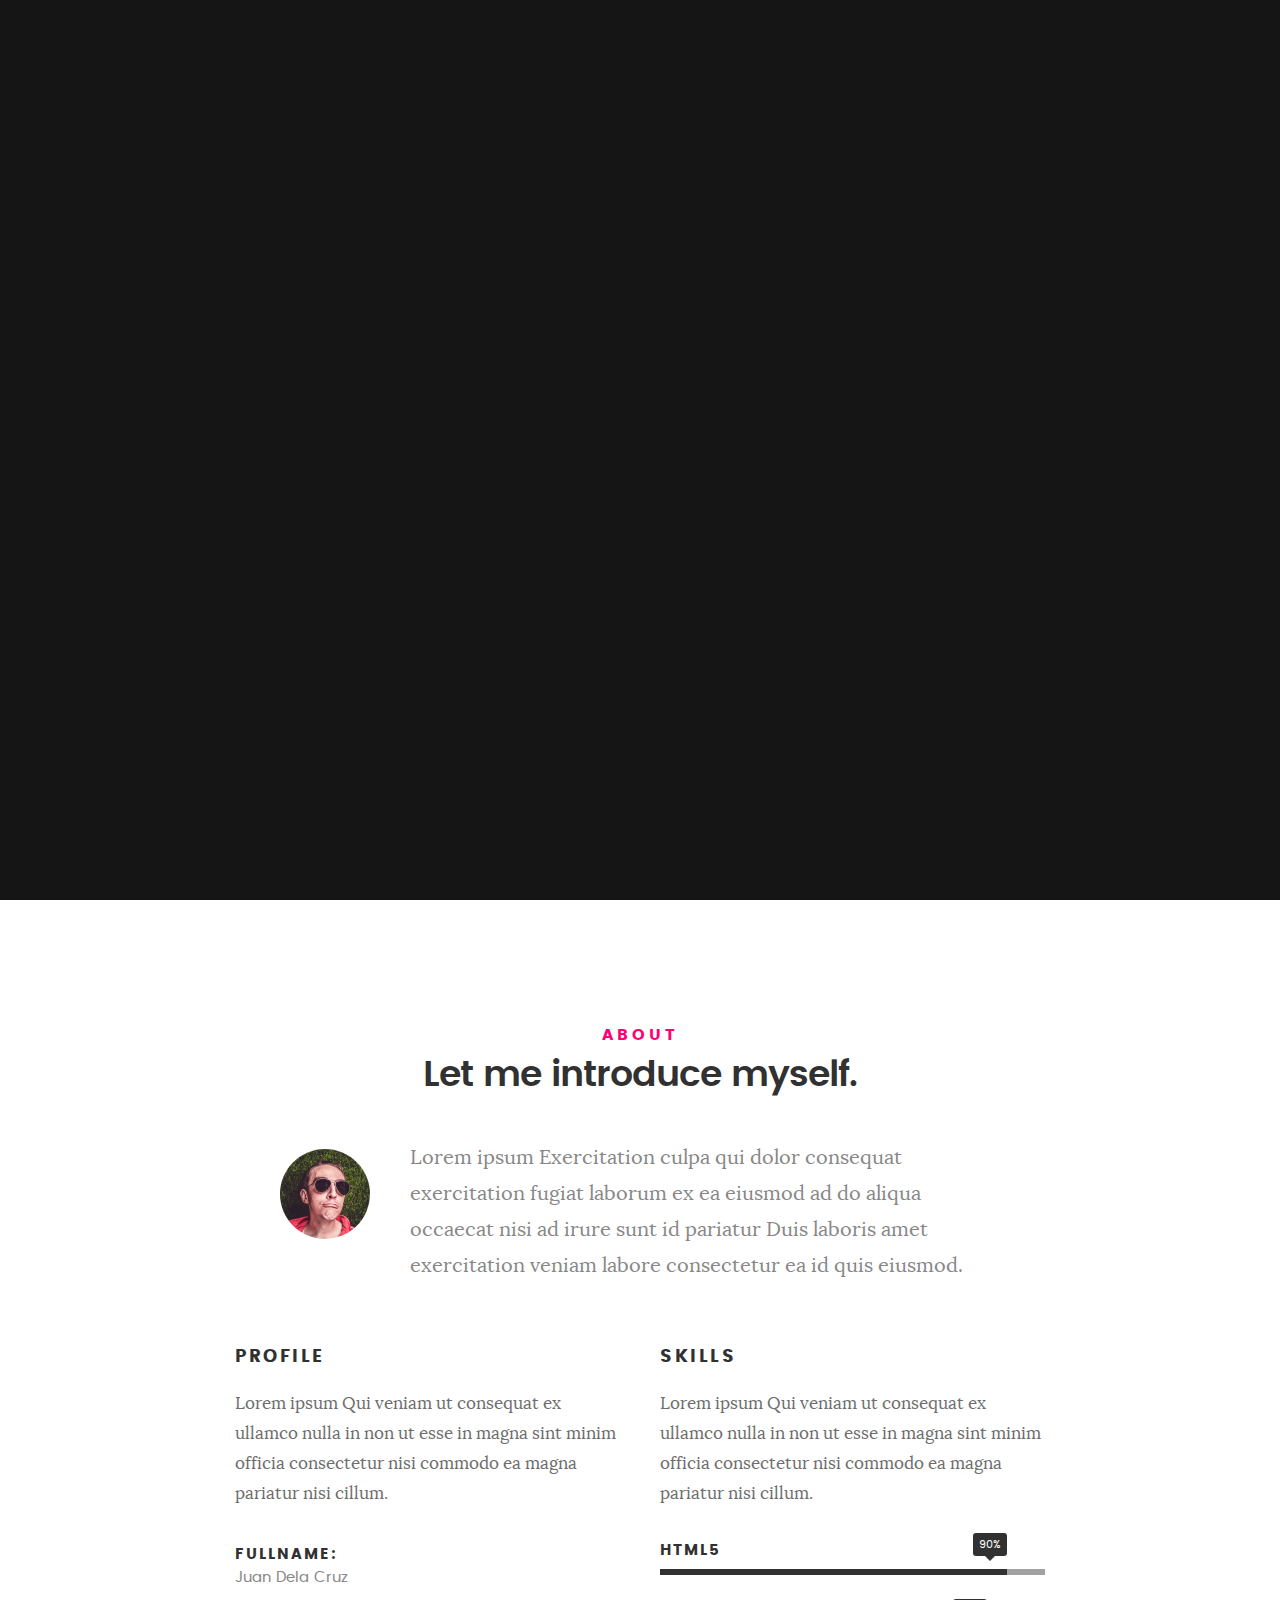
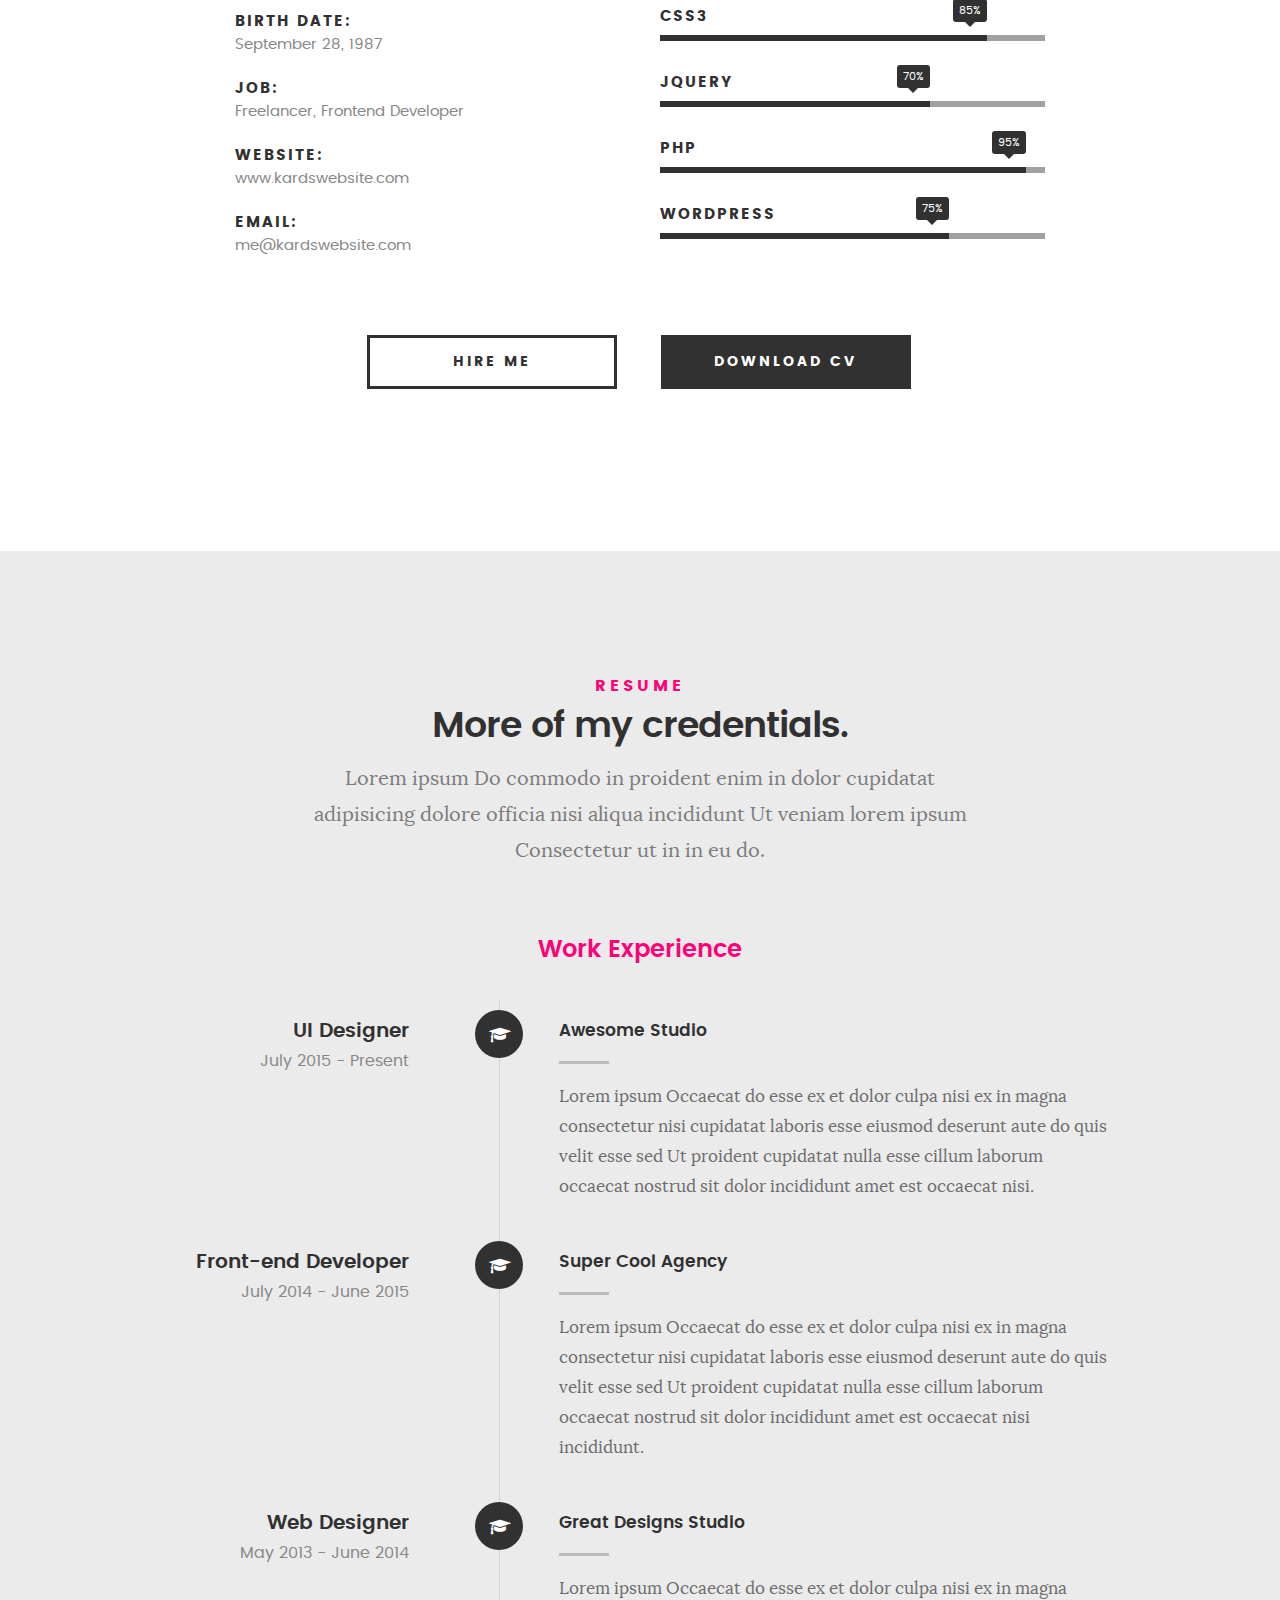
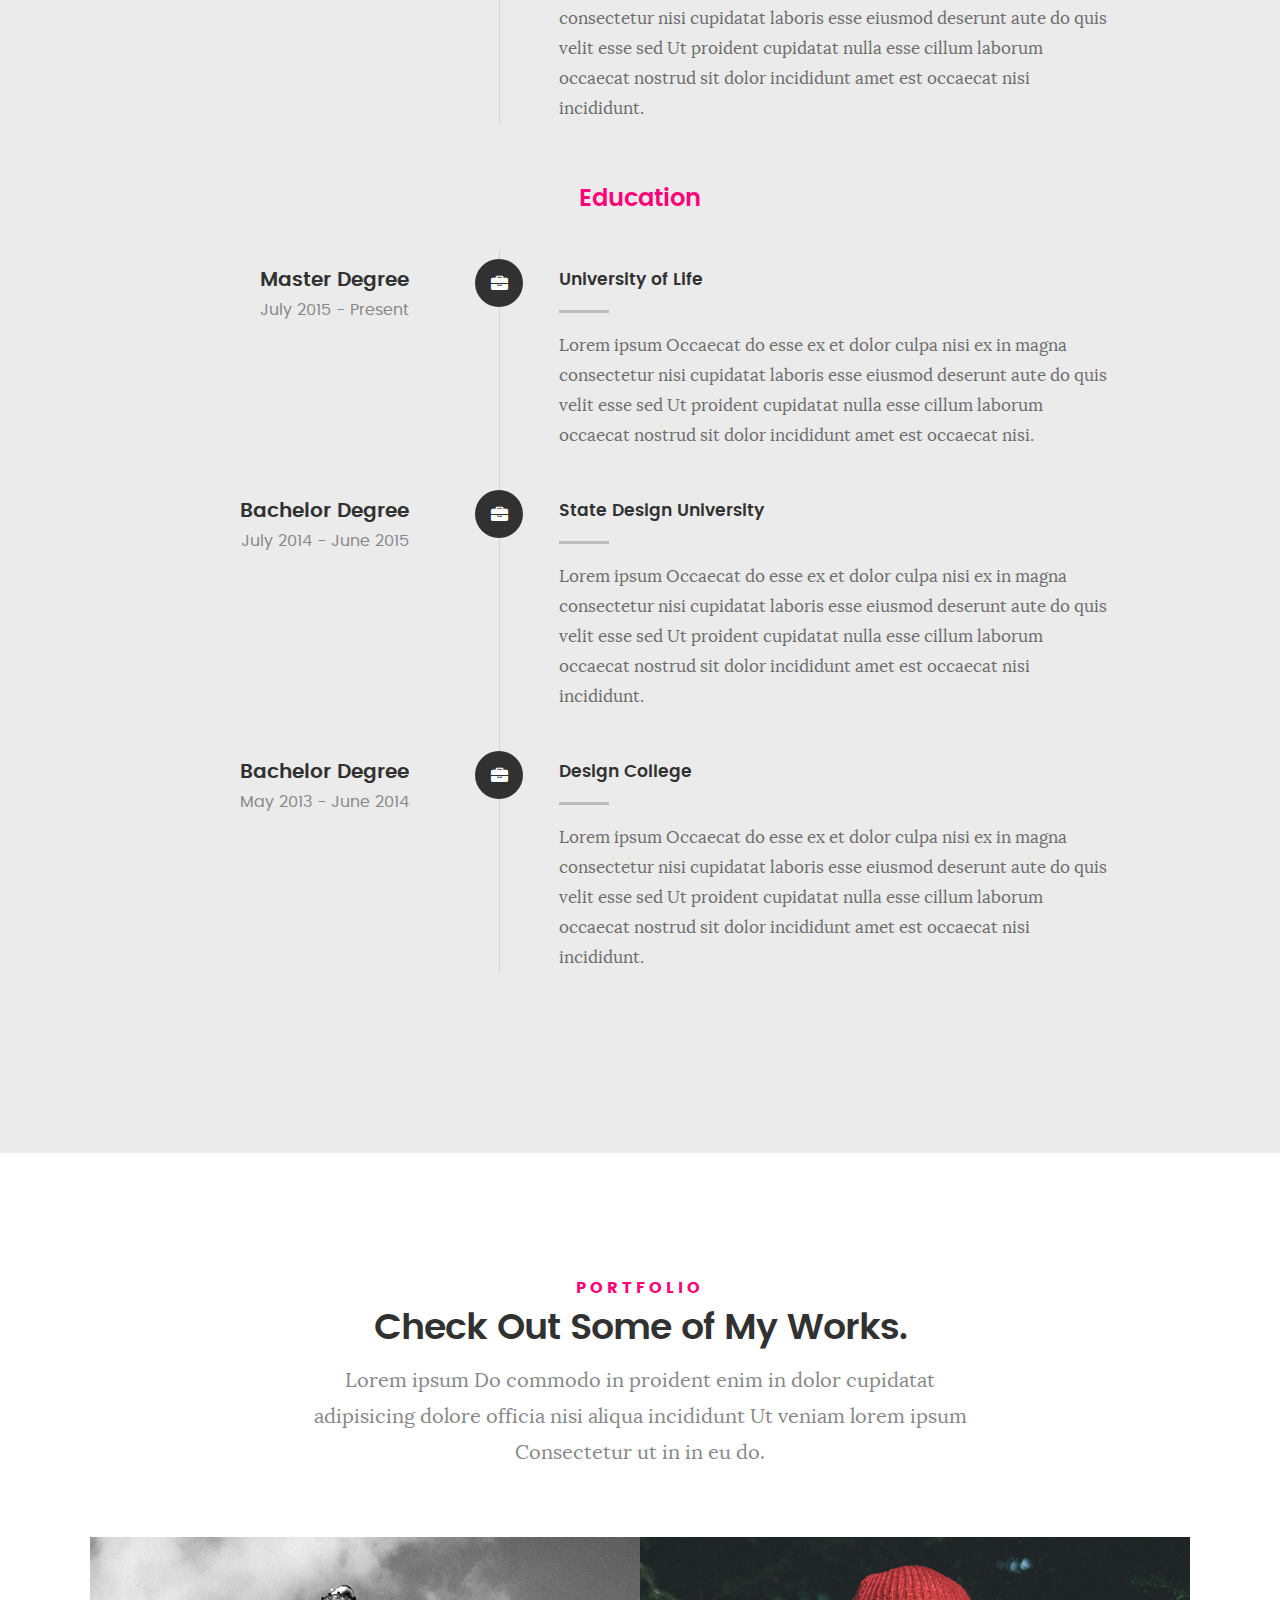
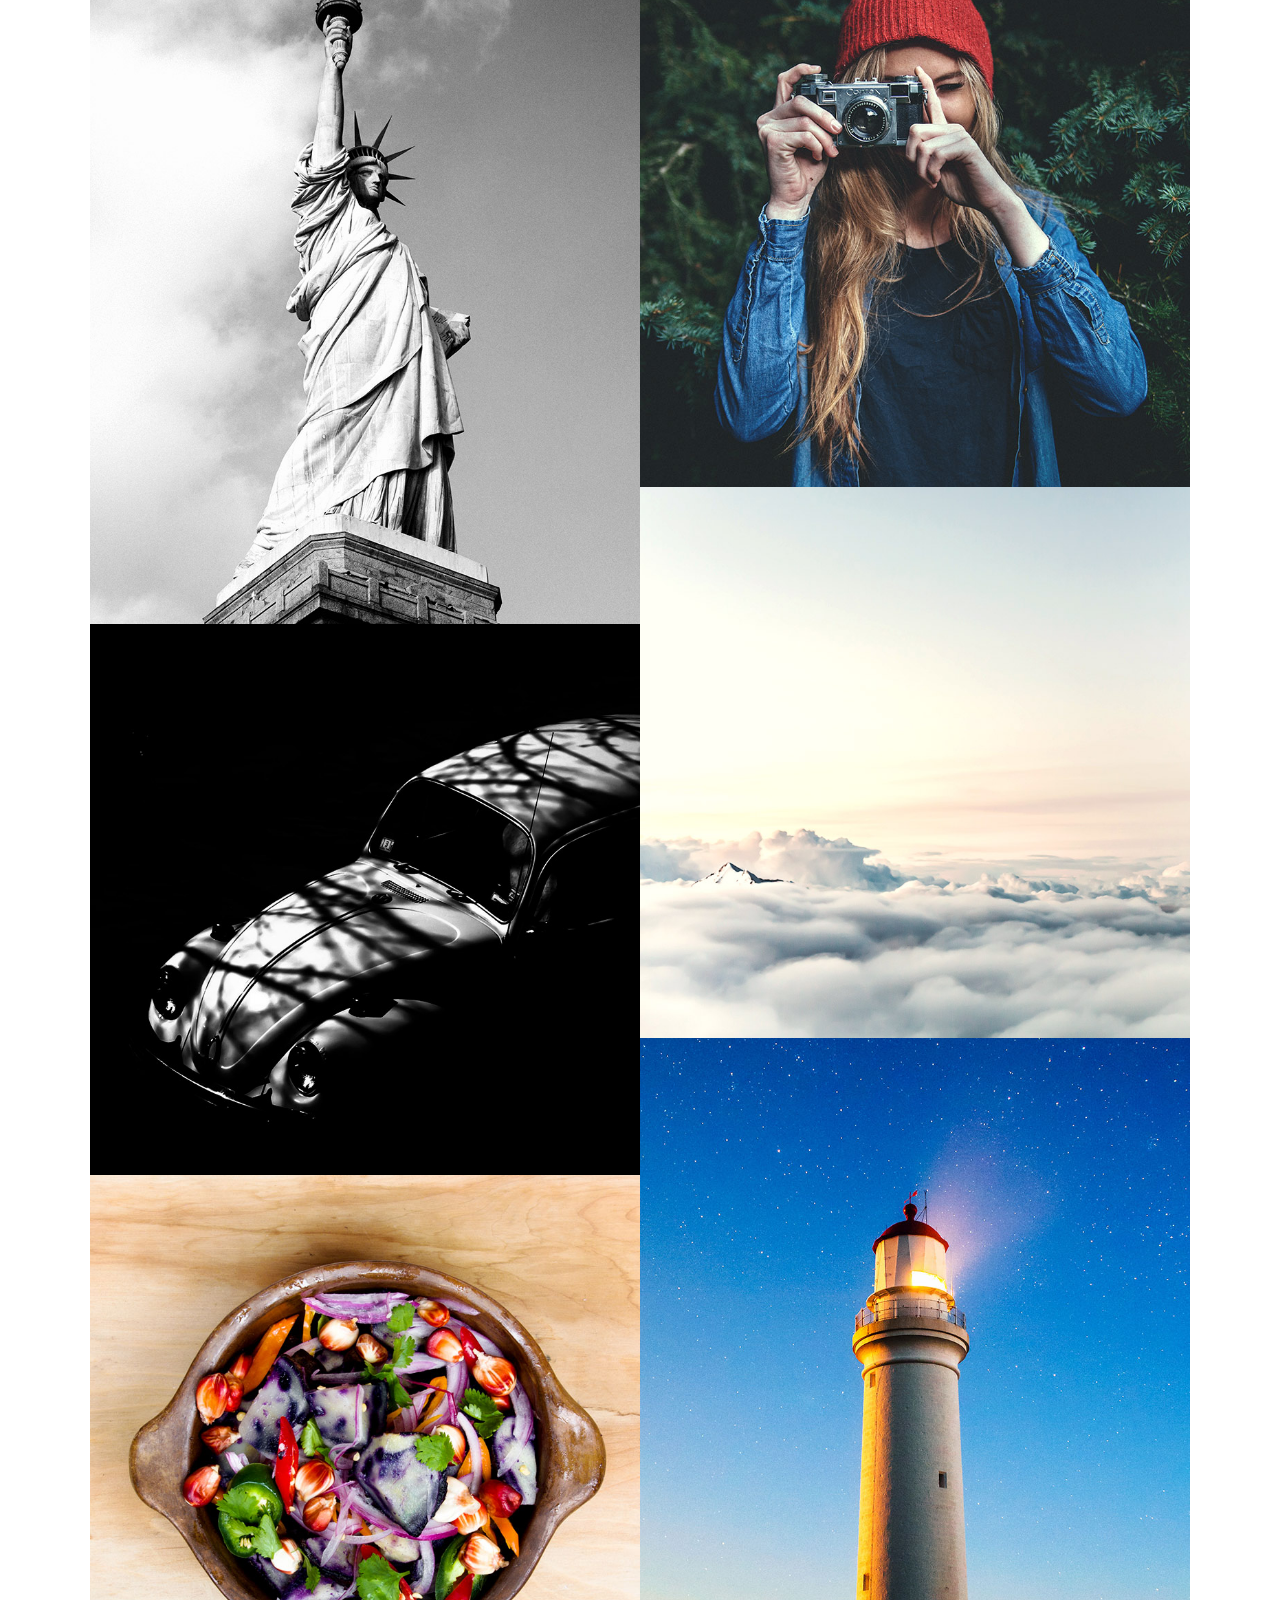
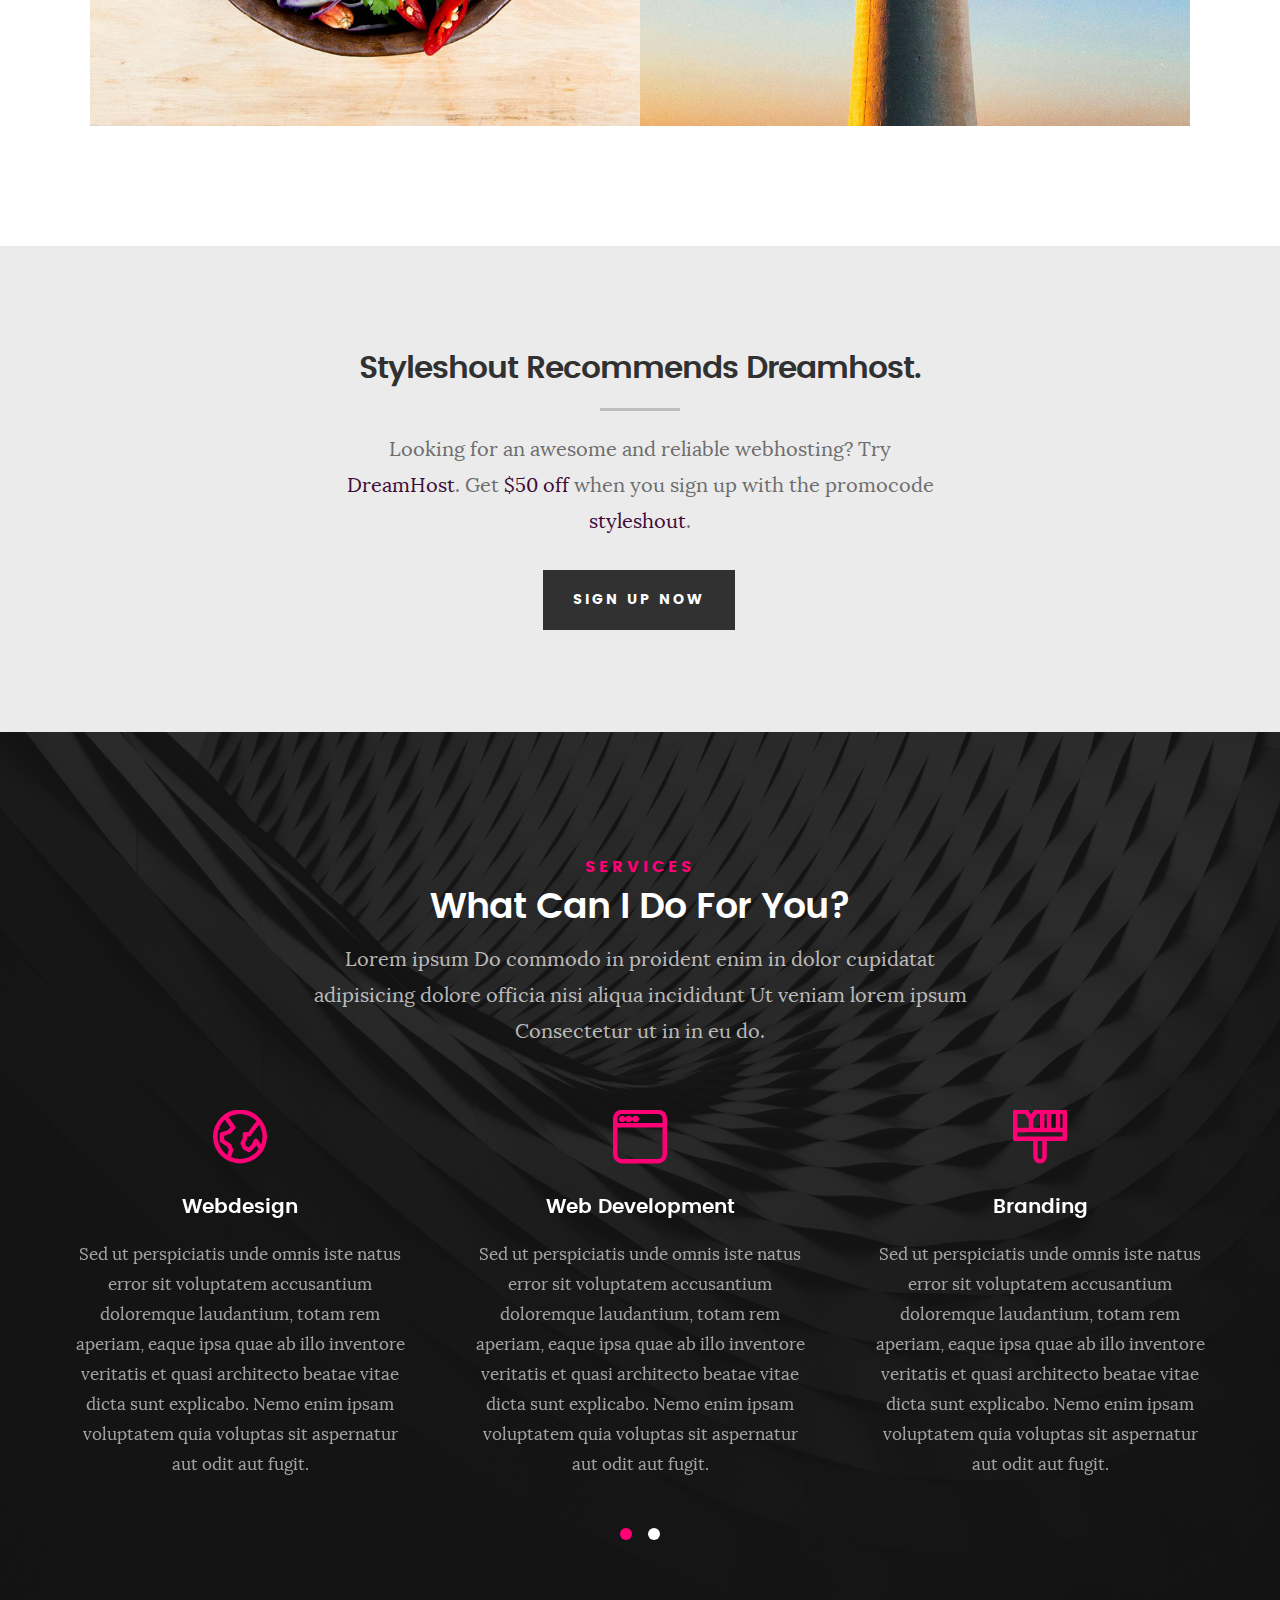
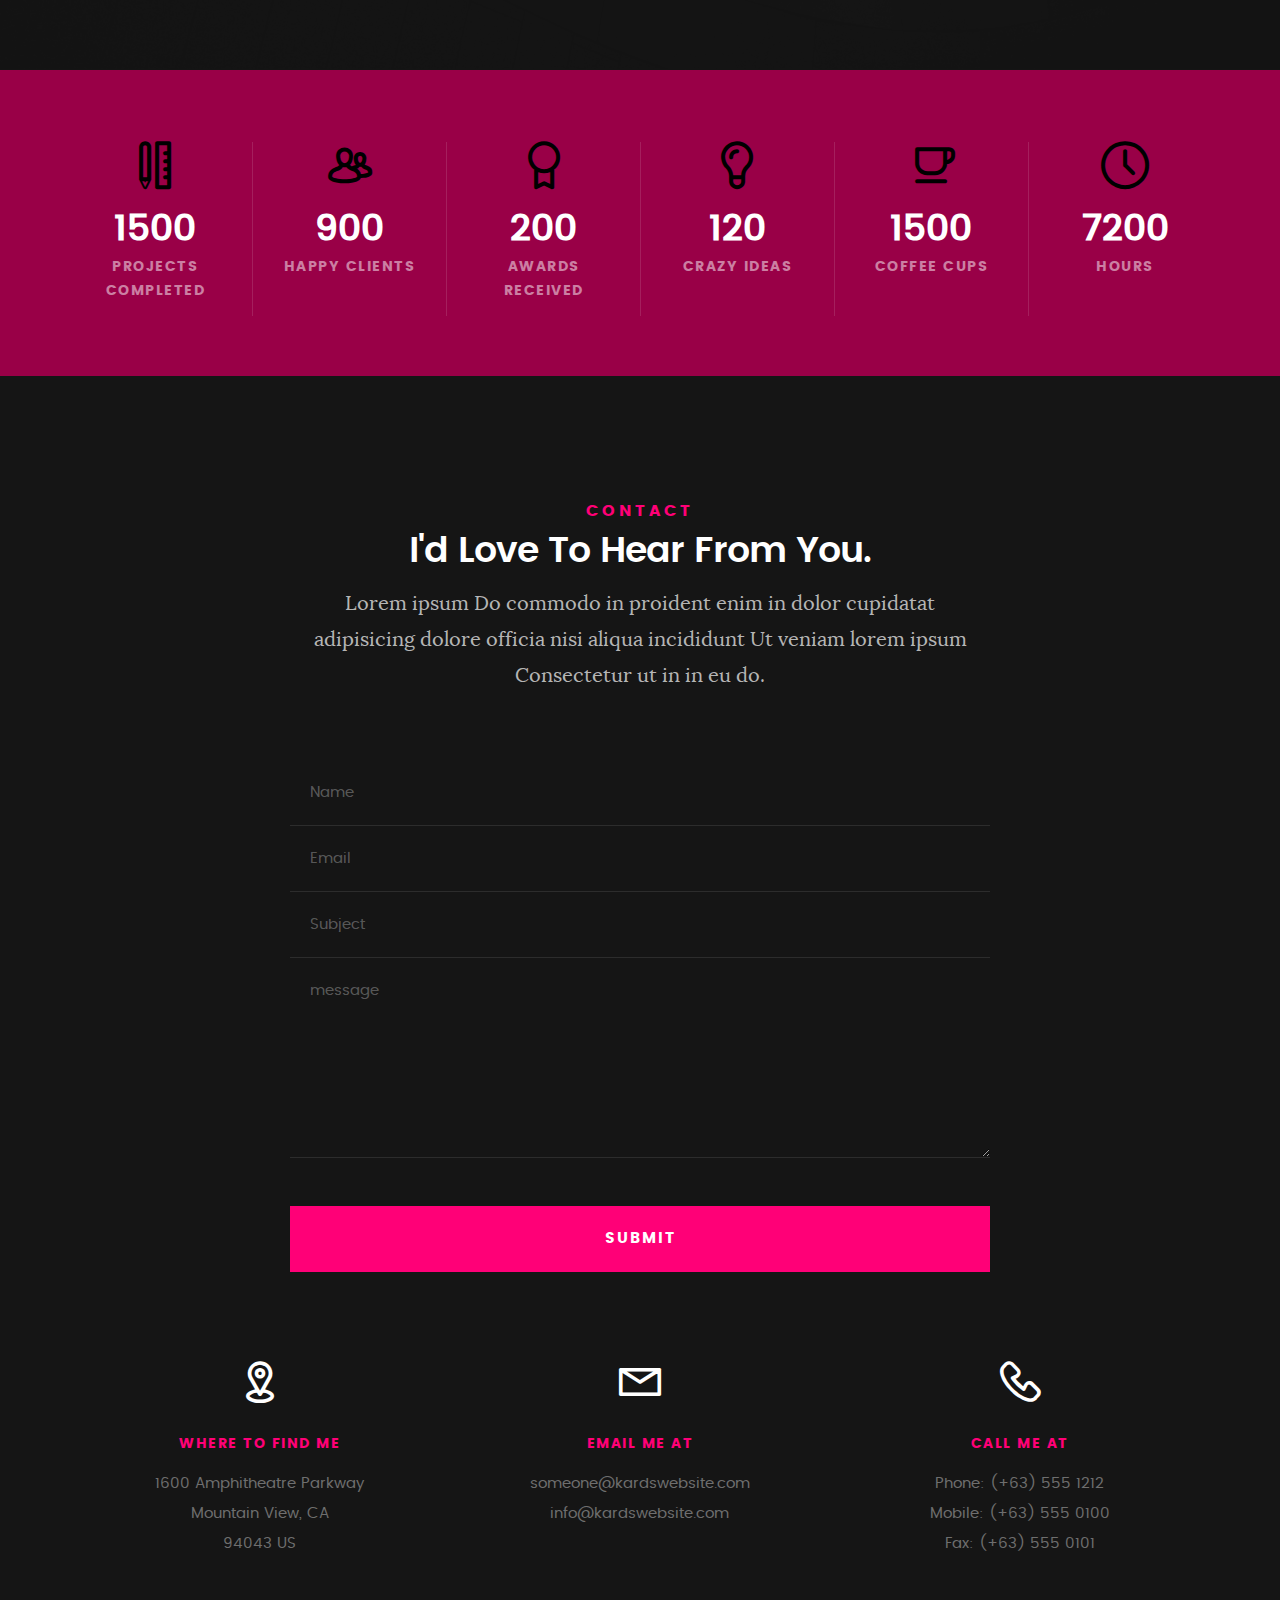
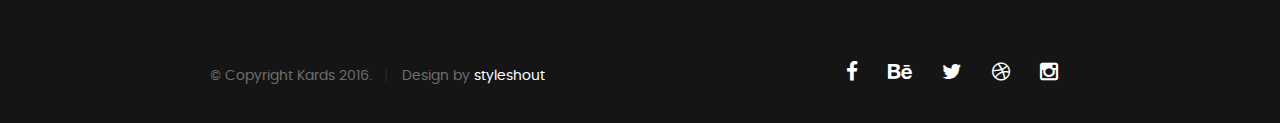
==== Kards10/index.html @ ab6db252 "Marcowell1" ====
<!DOCTYPE html>
<!--[if IE 8 ]><html class="no-js oldie ie8" lang="en"> <![endif]-->
<!--[if IE 9 ]><html class="no-js oldie ie9" lang="en"> <![endif]-->
<!--[if (gte IE 9)|!(IE)]><!--><html class="no-js" lang="en"> <!--<![endif]-->
<head>

   <!--- basic page needs
   ================================================== -->
   <meta charset="utf-8">
	<title>Marco</title>
	<meta name="description" content="">  
	<meta name="author" content="">

   <!-- mobile specific metas
   ================================================== -->
	<meta name="viewport" content="width=device-width, initial-scale=1, maximum-scale=1">

 	<!-- CSS
   ================================================== -->
   <link rel="stylesheet" href="css/base.css">  
   <link rel="stylesheet" href="css/main.css">
   <link rel="stylesheet" href="css/vendor.css">     

   <!-- script
   ================================================== -->   
	<script src="js/modernizr.js"></script>
	<script src="js/pace.min.js"></script>

   <!-- favicons
	================================================== -->
	<link rel="icon" type="image/png" href="favicon.png">

</head>

<body id="top">

	<!-- header 
   ================================================== -->
   <header>   	
   	<div class="row">

   		<div class="top-bar">
   			<a class="menu-toggle" href="#"><span>Menu</span></a>

	   		<div class="logo">
		         <a href="index.html">KARDS</a>
		      </div>		      

		   	<nav id="main-nav-wrap">
					<ul class="main-navigation">
						<li class="current"><a class="smoothscroll"  href="#intro" title="">Home</a></li>
						<li><a class="smoothscroll"  href="#about" title="">About</a></li>
						<li><a class="smoothscroll"  href="#resume" title="">Resume</a></li>
						<li><a class="smoothscroll"  href="#portfolio" title="">Portfolio</a></li>
						<li><a class="smoothscroll"  href="#services" title="">Services</a></li>					
						<li><a class="smoothscroll"  href="#contact" title="">Contact</a></li>	
						<li><a href="styles.html" title="">Style Demo</a></li>				
					</ul>
				</nav>    		
   		</div> <!-- /top-bar --> 
   		
   	</div> <!-- /row --> 		
   </header> <!-- /header -->

	<!-- intro section
   ================================================== -->
   <section id="intro">   

   	<div class="intro-overlay"></div>	

   	<div class="intro-content">
   		<div class="row">

   			<div class="col-twelve">

	   			<h5>Welcome to File 14 </h5>
	   			<h1>Marco Wells.</h1>

	   			<p class="intro-position">
	   				<span>Mechatronics</span>
	   				<span>UI/UX Designer</span> 
	   			</p>

	   			<a class="button stroke smoothscroll" href="#about" title="">More About Me</a>

	   		</div>  
   			
   		</div>   		 		
   	</div> <!-- /intro-content --> 

   	<ul class="intro-social">        
         <li><a href="#"><i class="fa fa-facebook"></i></a></li>
         <li><a href="#"><i class="fa fa-behance"></i></a></li>
         <li><a href="#"><i class="fa fa-twitter"></i></a></li>
         <li><a href="#"><i class="fa fa-dribbble"></i></a></li>
         <li><a href="#"><i class="fa fa-instagram"></i></a></li>
      </ul> <!-- /intro-social -->      	

   </section> <!-- /intro -->


   <!-- about section
   ================================================== -->
   <section id="about">  

   	<div class="row section-intro">
   		<div class="col-twelve">

   			<h5>About</h5>
   			<h1>Let me introduce myself.</h1>

   			<div class="intro-info">

   				<img src="images/profile-pic.jpg" alt="Profile Picture">

   				<p class="lead">Lorem ipsum Exercitation culpa qui dolor consequat exercitation fugiat laborum ex ea eiusmod ad do aliqua occaecat nisi ad irure sunt id pariatur Duis laboris amet exercitation veniam labore consectetur ea id quis eiusmod.</p>
   			</div>   			

   		</div>   		
   	</div> <!-- /section-intro -->

   	<div class="row about-content">

   		<div class="col-six tab-full">

   			<h3>Profile</h3>
   			<p>Lorem ipsum Qui veniam ut consequat ex ullamco nulla in non ut esse in magna sint minim officia consectetur nisi commodo ea magna pariatur nisi cillum.</p>

   			<ul class="info-list">
   				<li>
   					<strong>Fullname:</strong>
   					<span>Juan Dela Cruz</span>
   				</li>
   				<li>
   					<strong>Birth Date:</strong>
   					<span>September 28, 1987</span>
   				</li>
   				<li>
   					<strong>Job:</strong>
   					<span>Freelancer, Frontend Developer</span>
   				</li>
   				<li>
   					<strong>Website:</strong>
   					<span>www.kardswebsite.com</span>
   				</li>
   				<li>
   					<strong>Email:</strong>
   					<span>me@kardswebsite.com</span>
   				</li>

   			</ul> <!-- /info-list -->

   		</div>

   		<div class="col-six tab-full">

   			<h3>Skills</h3>
   			<p>Lorem ipsum Qui veniam ut consequat ex ullamco nulla in non ut esse in magna sint minim officia consectetur nisi commodo ea magna pariatur nisi cillum.</p>

				<ul class="skill-bars">
				   <li>
				   	<div class="progress percent90"><span>90%</span></div>
				   	<strong>HTML5</strong>
				   </li>
				   <li>
				   	<div class="progress percent85"><span>85%</span></div>
				   	<strong>CSS3</strong>
				   </li>
				   <li>
				   	<div class="progress percent70"><span>70%</span></div>
				   	<strong>JQuery</strong>
				   </li>
				   <li>
				   	<div class="progress percent95"><span>95%</span></div>
				   	<strong>PHP</strong>
				   </li>
				   <li>

				   	<div class="progress percent75"><span>75%</span></div>
				   	<strong>Wordpress</strong>
				   </li>
      
				</ul> <!-- /skill-bars -->		

   		</div>

   	</div>

   	<div class="row button-section">
   		<div class="col-twelve">
   			<a href="#contact" title="Hire Me" class="button stroke smoothscroll">Hire Me</a>
   			<a href="#" title="Download CV" class="button button-primary">Download CV</a>
   		</div>   		
   	</div>

   </section> <!-- /process-->    


   <!-- resume Section
   ================================================== -->
	<section id="resume" class="grey-section">

		<div class="row section-intro">
   		<div class="col-twelve">

   			<h5>Resume</h5>
   			<h1>More of my credentials.</h1>

   			<p class="lead">Lorem ipsum Do commodo in proident enim in dolor cupidatat adipisicing dolore officia nisi aliqua incididunt Ut veniam lorem ipsum Consectetur ut in in eu do.</p>

   		</div>   		
   	</div> <!-- /section-intro--> 

   	<div class="row resume-timeline">

   		<div class="col-twelve resume-header">

   			<h2>Work Experience</h2>

   		</div> <!-- /resume-header -->

   		<div class="col-twelve">

   			<div class="timeline-wrap">

   				<div class="timeline-block">

	   				<div class="timeline-ico">
	   					<i class="fa fa-graduation-cap"></i>
	   				</div>

	   				<div class="timeline-header">
	   					<h3>UI Designer</h3>
	   					<p>July 2015 - Present</p>
	   				</div>

	   				<div class="timeline-content">
	   					<h4>Awesome Studio</h4>
	   					<p>Lorem ipsum Occaecat do esse ex et dolor culpa nisi ex in magna consectetur nisi cupidatat laboris esse eiusmod deserunt aute do quis velit esse sed Ut proident cupidatat nulla esse cillum laborum occaecat nostrud sit dolor incididunt amet est occaecat nisi.</p>
	   				</div>

	   			</div> <!-- /timeline-block -->

	   			<div class="timeline-block">

	   				<div class="timeline-ico">
	   					<i class="fa fa-graduation-cap"></i>
	   				</div>

	   				<div class="timeline-header">
	   					<h3>Front-end Developer</h3>
	   					<p>July 2014 - June 2015</p>
	   				</div>

	   				<div class="timeline-content">
	   					<h4>Super Cool Agency</h4>
	   					<p>Lorem ipsum Occaecat do esse ex et dolor culpa nisi ex in magna consectetur nisi cupidatat laboris esse eiusmod deserunt aute do quis velit esse sed Ut proident cupidatat nulla esse cillum laborum occaecat nostrud sit dolor incididunt amet est occaecat nisi incididunt.</p>
	   				</div>

	   			</div> <!-- /timeline-block -->

	   			<div class="timeline-block">

	   				<div class="timeline-ico">
	   					<i class="fa fa-graduation-cap"></i>
	   				</div>

	   				<div class="timeline-header">
	   					<h3>Web Designer</h3>
	   					<p>May 2013 - June 2014</p>
	   				</div>

	   				<div class="timeline-content">
	   					<h4>Great Designs Studio</h4>
	   					<p>Lorem ipsum Occaecat do esse ex et dolor culpa nisi ex in magna consectetur nisi cupidatat laboris esse eiusmod deserunt aute do quis velit esse sed Ut proident cupidatat nulla esse cillum laborum occaecat nostrud sit dolor incididunt amet est occaecat nisi incididunt.</p>
	   				</div>

	   			</div> <!-- /timeline-block -->

   			</div> <!-- /timeline-wrap -->   			

   		</div> <!-- /col-twelve -->
   		
   	</div> <!-- /resume-timeline -->
   	
   	<div class="row resume-timeline">

   		<div class="col-twelve resume-header">

   			<h2>Education</h2>

   		</div> <!-- /resume-header -->

   		<div class="col-twelve">

   			<div class="timeline-wrap">

   				<div class="timeline-block">

	   				<div class="timeline-ico">
	   					<i class="fa fa-briefcase"></i>
	   				</div>

	   				<div class="timeline-header">
	   					<h3>Master Degree</h3>
	   					<p>July 2015 - Present</p>
	   				</div>

	   				<div class="timeline-content">
	   					<h4>University of Life</h4>
	   					<p>Lorem ipsum Occaecat do esse ex et dolor culpa nisi ex in magna consectetur nisi cupidatat laboris esse eiusmod deserunt aute do quis velit esse sed Ut proident cupidatat nulla esse cillum laborum occaecat nostrud sit dolor incididunt amet est occaecat nisi.</p>
	   				</div>

	   			</div> <!-- /timeline-block -->

	   			<div class="timeline-block">

	   				<div class="timeline-ico">
	   					<i class="fa fa-briefcase"></i>
	   				</div>

	   				<div class="timeline-header">
	   					<h3>Bachelor Degree</h3>
	   					<p>July 2014 - June 2015</p>
	   				</div>

	   				<div class="timeline-content">
	   					<h4>State Design University</h4>
	   					<p>Lorem ipsum Occaecat do esse ex et dolor culpa nisi ex in magna consectetur nisi cupidatat laboris esse eiusmod deserunt aute do quis velit esse sed Ut proident cupidatat nulla esse cillum laborum occaecat nostrud sit dolor incididunt amet est occaecat nisi incididunt.</p>
	   				</div>

	   			</div> <!-- /timeline-block -->

	   			<div class="timeline-block">

	   				<div class="timeline-ico">
	   					<i class="fa fa-briefcase"></i>
	   				</div>

	   				<div class="timeline-header">
	   					<h3>Bachelor Degree</h3>
	   					<p>May 2013 - June 2014</p>
	   				</div>

	   				<div class="timeline-content">
	   					<h4>Design College</h4>
	   					<p>Lorem ipsum Occaecat do esse ex et dolor culpa nisi ex in magna consectetur nisi cupidatat laboris esse eiusmod deserunt aute do quis velit esse sed Ut proident cupidatat nulla esse cillum laborum occaecat nostrud sit dolor incididunt amet est occaecat nisi incididunt.</p>
	   				</div>

	   			</div> <!-- /timeline-block -->

   			</div> <!-- /timeline-wrap -->   			

   		</div> <!-- /col-twelve -->
   		
   	</div> <!-- /resume-timeline -->
		
	</section> <!-- /features -->


	<!-- Portfolio Section
   ================================================== -->
	<section id="portfolio">

		<div class="row section-intro">
   		<div class="col-twelve">

   			<h5>Portfolio</h5>
   			<h1>Check Out Some of My Works.</h1>

   			<p class="lead">Lorem ipsum Do commodo in proident enim in dolor cupidatat adipisicing dolore officia nisi aliqua incididunt Ut veniam lorem ipsum Consectetur ut in in eu do.</p>

   		</div>   		
   	</div> <!-- /section-intro--> 

   	<div class="row portfolio-content">

   		<div class="col-twelve">

   			<!-- portfolio-wrapper -->
	         <div id="folio-wrapper" class="block-1-2 block-mob-full stack">

	         	<div class="bgrid folio-item">
	               <div class="item-wrap">
	               	<img src="images/portfolio/liberty.jpg" alt="Liberty">
	                  <a href="#modal-01" class="overlay">	                  	           
	                     <div class="folio-item-table">
	                     	<div class="folio-item-cell">
		     					       <h3 class="folio-title">Liberty</h3>	     					    
		     					    	 <span class="folio-types">
		     					       	  Graphic Design
		     					       </span>
		     					   </div>	                      	
	                     </div>                    
	                  </a>
	               </div>	               
	        		</div> <!-- /folio-item -->

	        		<div class="bgrid folio-item">
	               <div class="item-wrap">
	               	<img src="images/portfolio/shutterbug.jpg" alt="Shutterbug">
	               	<a href="#modal-02" class="overlay">              		                  
	                     <div class="folio-item-table">
	                     	<div class="folio-item-cell">
	                     		<h3 class="folio-title">Shutterbug</h3>	     					    
		     					    	<span class="folio-types">
		     					       	  Web Design
		     					      </span>		     		
		     					   </div> 	                      	
	                     </div>                    
	                  </a>
	               </div>
	        		</div> <!-- /folio-item -->

	            <div class="bgrid folio-item">
	               <div class="item-wrap">
	               	<img src="images/portfolio/clouds.jpg"alt="Clouds">
	                  <a href="#modal-03" class="overlay">             		                  
	                     <div class="folio-item-table">
	                     	<div class="folio-item-cell">
	                     		<h3 class="folio-title">Clouds</h3>	     					    
		     					    	<span class="folio-types">
		     					       	  Web Design
		     					      </span>		     		
		     					   </div> 	                      	
	                     </div>                    
	                  </a>
	               </div>
	        		</div> <!-- /folio-item -->

	            <div class="bgrid folio-item">
	               <div class="item-wrap">
	               	<img src="images/portfolio/beetle.jpg" alt="Beetle">
	                  <a href="#modal-04" class="overlay">                  	                 
	                     <div class="folio-item-table">
	                     	<div class="folio-item-cell">
	                     		<h3 class="folio-title">Beetle</h3>	     					    
		     					    	<span class="folio-types">
		     					       	  Branding
		     					      </span>		     		
		     					   </div>  	                      	
	                     </div>                    
	                  </a>
	               </div>
	        		</div> <!-- /folio-item -->     

	        		<div class="bgrid folio-item">
	               <div class="item-wrap">
	               	<img src="images/portfolio/lighthouse.jpg" alt="Lighthouse">
	                  <a href="#modal-05" class="overlay">             		                  
	                     <div class="folio-item-table">
	                     	<div class="folio-item-cell">
	                     		<h3 class="folio-title">Lighthouse</h3>	     					    
		     					    	<span class="folio-types">
		     					       	  Web Development
		     					      </span>		     		
		     					   </div> 	                      	
	                     </div>                    
	                  </a>
	               </div>
	        		</div> <!-- /folio-item -->

	            <div class="bgrid folio-item">
	               <div class="item-wrap">
	               	<img src="images/portfolio/salad.jpg" alt="Salad">
	                  <a href="#modal-06" class="overlay">
	                     <div class="folio-item-table">
	                     	<div class="folio-item-cell">
	                     		<h3 class="folio-title">Salad</h3>	     					    
		     					    	<span class="folio-types">
		     					       	  Branding
		     					      </span>		     		
		     					   </div>	                      	
	                     </div>                    
	                  </a>
	               </div>
	        		</div> <!-- /folio-item -->   

	            <!-- modal popups - begin
	            ============================================================= -->
	            <div id="modal-01" class="popup-modal slider mfp-hide">	

				     	<div class="media">
				     		<img src="images/portfolio/modals/m-liberty.jpg" alt="" />
				     	</div>      	

					   <div class="description-box">
					      <h4>Liberty</h4>		      
					      <p>Proin gravida nibh vel velit auctor aliquet. Aenean sollicitudin, lorem quis bibendum auctor, nisi elit consequat ipsum, nec sagittis sem nibh id elit.</p>

					      <div class="categories">Web Development</div>			               
					   </div>

			         <div class="link-box">
			            <a href="http://www.behance.net">Details</a>
					      <a href="#" class="popup-modal-dismiss">Close</a>
			         </div>		      

				   </div> <!-- /modal-01 -->

				   <div id="modal-02" class="popup-modal slider mfp-hide">	

				     	<div class="media">
				     		<img src="images/portfolio/modals/m-shutterbug.jpg" alt="" />
				     	</div>      	

					   <div class="description-box">
					      <h4>Shutterbug</h4>		      
					      <p>Proin gravida nibh vel velit auctor aliquet. Aenean sollicitudin, lorem quis bibendum auctor, nisi elit consequat ipsum, nec sagittis sem nibh id elit.</p>

					      <div class="categories">Web Design</div>			               
					   </div>

			         <div class="link-box">
			            <a href="http://www.behance.net">Details</a>
					      <a href="#" class="popup-modal-dismiss">Close</a>
			         </div>		      

				   </div> <!-- /modal-02 -->

				   <div id="modal-03" class="popup-modal slider mfp-hide">	

				     	<div class="media">
				     		<img src="images/portfolio/modals/m-clouds.jpg" alt="" />
				     	</div>      	

					   <div class="description-box">
					      <h4>Clouds</h4>		      
					      <p>Proin gravida nibh vel velit auctor aliquet. Aenean sollicitudin, lorem quis bibendum auctor, nisi elit consequat ipsum, nec sagittis sem nibh id elit.</p>

					      <div class="categories">Web Design</div>			               
					   </div>

			         <div class="link-box">
			            <a href="http://www.behance.net">Details</a>
					      <a href="#" class="popup-modal-dismiss">Close</a>
			         </div>		      

				   </div> <!-- /modal-03 -->

				   <div id="modal-04" class="popup-modal slider mfp-hide">	

				     	<div class="media">
				     		<img src="images/portfolio/modals/m-beetle.jpg" alt="" />
				     	</div>      	

					   <div class="description-box">
					      <h4>Beetle</h4>		      
					      <p>Proin gravida nibh vel velit auctor aliquet. Aenean sollicitudin, lorem quis bibendum auctor, nisi elit consequat ipsum, nec sagittis sem nibh id elit.</p>

					      <div class="categories">Branding</div>			               
					   </div>

			         <div class="link-box">
			            <a href="http://www.behance.net">Details</a>
					      <a href="#" class="popup-modal-dismiss">Close</a>
			         </div>		      

				   </div> <!-- /modal-04 -->

				   <div id="modal-05" class="popup-modal slider mfp-hide">	

				     	<div class="media">
				     		<img src="images/portfolio/modals/m-lighthouse.jpg" alt="" />
				     	</div>      	

					   <div class="description-box">
					      <h4>Lighthouse</h4>		      
					      <p>Proin gravida nibh vel velit auctor aliquet. Aenean sollicitudin, lorem quis bibendum auctor, nisi elit consequat ipsum, nec sagittis sem nibh id elit.</p>

					      <div class="categories">Web Development</div>			               
					   </div>

			         <div class="link-box">
			            <a href="http://www.behance.net">Details</a>
					      <a href="#" class="popup-modal-dismiss">Close</a>
			         </div>		      

				   </div> <!-- /modal-05 -->

				   <div id="modal-06" class="popup-modal slider mfp-hide">	

				     	<div class="media">
				     		<img src="images/portfolio/modals/m-salad.jpg" alt="" />
				     	</div>      	

					   <div class="description-box">
					      <h4>Salad</h4>		      
					      <p>Proin gravida nibh vel velit auctor aliquet. Aenean sollicitudin, lorem quis bibendum auctor, nisi elit consequat ipsum, nec sagittis sem nibh id elit.</p>

					      <div class="categories">Branding</div>			               
					   </div>

			         <div class="link-box">
			            <a href="http://www.behance.net">Details</a>
					      <a href="#" class="popup-modal-dismiss">Close</a>
			         </div>		      

				   </div> <!-- /modal-06 -->


				   <!-- modal popups - end
	            ============================================================= -->

	         </div> <!-- /portfolio-wrapper --> 

   		</div>  <!-- /twelve -->   

   	</div> <!-- /portfolio-content --> 
		
	</section> <!-- /portfolio --> 


	<!-- CTA Section
   ================================================== -->
	<section id="cta" class="grey-section">

   	<div class="row cta-content">

   		<div class="col-twelve section-ads">  

	     		<h2 class="h01"><a href="http://www.dreamhost.com/r.cgi?287326|STYLESHOUT">Styleshout Recommends Dreamhost.</a></h2>

		      <p class="lead">
		      Looking for an awesome and reliable webhosting? Try <a href="http://www.dreamhost.com/r.cgi?287326|STYLESHOUT"><span>DreamHost</span></a>.
				Get <span>$50 off</span> when you sign up with the promocode <span>styleshout</span>. 
				<!-- Simply type	the promocode in the box labeled “Promo Code” when placing your order. -->	
				</p>

				<div class="action">
			      <a class="button button-primary large" href="http://www.dreamhost.com/r.cgi?287326|STYLESHOUT">Sign Up Now</a>
		      </div>		     	

   		</div>

   	</div> <!-- /cta-content -->

   </section> <!-- /cta --> 

	
	<!-- services Section
   ================================================== -->
	<section id="services">

		<div class="overlay"></div>

		<div class="row section-intro">
   		<div class="col-twelve">

   			<h5>Services</h5>
   			<h1>What Can I Do For You?</h1>

   			<p class="lead">Lorem ipsum Do commodo in proident enim in dolor cupidatat adipisicing dolore officia nisi aliqua incididunt Ut veniam lorem ipsum Consectetur ut in in eu do.</p>

   		</div>   		
   	</div> <!-- /section-intro -->

   	<div class="row services-content">

   		<div id="owl-slider" class="owl-carousel services-list">

	      	<div class="service">	

	      		<span class="icon"><i class="icon-earth"></i></span>            

	            <div class="service-content">	

	            	 <h3>Webdesign</h3>

		            <p class="desc">Sed ut perspiciatis unde omnis iste natus error sit voluptatem accusantium doloremque laudantium, totam rem aperiam, eaque ipsa quae ab illo inventore veritatis et quasi architecto beatae vitae dicta sunt explicabo. Nemo enim ipsam voluptatem quia voluptas sit aspernatur aut odit aut fugit.
	         		</p>
	         		
	         	</div> 	         	 

				</div> <!-- /service -->

				<div class="service">	

					<span class="icon"><i class="icon-window"></i></span>                          

	            <div class="service-content">	

	            	<h3>Web Development</h3>  

		            <p class="desc">Sed ut perspiciatis unde omnis iste natus error sit voluptatem accusantium doloremque laudantium, totam rem aperiam, eaque ipsa quae ab illo inventore veritatis et quasi architecto beatae vitae dicta sunt explicabo. Nemo enim ipsam voluptatem quia voluptas sit aspernatur aut odit aut fugit.
	         		</p>

	            </div>	                          

			   </div> <!-- /service -->

			   <div class="service">

			   	<span class="icon"><i class="icon-paint-brush"></i></span>		            

	            <div class="service-content">

	            	<h3>Branding</h3>

		            <p class="desc">Sed ut perspiciatis unde omnis iste natus error sit voluptatem accusantium doloremque laudantium, totam rem aperiam, eaque ipsa quae ab illo inventore veritatis et quasi architecto beatae vitae dicta sunt explicabo. Nemo enim ipsam voluptatem quia voluptas sit aspernatur aut odit aut fugit.
	        			</p> 

	            </div> 	            	               

			   </div> <!-- /service -->

				<div class="service">

					<span class="icon"><i class="icon-toggles"></i></span>	              

	            <div class="service-content">

	            	<h3>UI/UX Design</h3>

		            <p class="desc">Sed ut perspiciatis unde omnis iste natus error sit voluptatem accusantium doloremque laudantium, totam rem aperiam, eaque ipsa quae ab illo inventore veritatis et quasi architecto beatae vitae dicta sunt explicabo. Nemo enim ipsam voluptatem quia voluptas sit aspernatur aut odit aut fugit.
	         		</p> 
	         		
	            </div>                

				</div> <!-- /service -->

			   <div class="service">

			   	<span class="icon"><i class="icon-image"></i></span>	            

	            <div class="service-content">

	            	<h3>Graphics Design</h3>

		            <p class="desc">Sed ut perspiciatis unde omnis iste natus error sit voluptatem accusantium doloremque laudantium, totam rem aperiam, eaque ipsa quae ab illo inventore veritatis et quasi architecto beatae vitae dicta sunt explicabo. Nemo enim ipsam voluptatem quia voluptas sit aspernatur aut odit aut fugit.
	        			</p> 

	            </div>	               

			   </div> <!-- /service -->

			   <div class="service">

			   	<span class="icon"><i class="icon-chat"></i></span>	   	           

	            <div class="service-content">

	            	 <h3>Consultancy</h3>

		            <p class="desc">Sed ut perspiciatis unde omnis iste natus error sit voluptatem accusantium doloremque laudantium, totam rem aperiam, eaque ipsa quae ab illo inventore veritatis et quasi architecto beatae vitae dicta sunt explicabo. Nemo enim ipsam voluptatem quia voluptas sit aspernatur aut odit aut fugit.
	        			</p> 
	        			
	            </div>	               

			   </div> <!-- /service -->

	      </div> <!-- /services-list -->
   		
   	</div> <!-- /services-content -->
		
	</section> <!-- /services -->	


	<!-- stats Section
   ================================================== -->
	<section id="stats" class="count-up">

		<div class="row">
			<div class="col-twelve">

				<div class="block-1-6 block-s-1-3 block-tab-1-2 block-mob-full stats-list">

					<div class="bgrid stat">

						<div class="icon-part">
							<i class="icon-pencil-ruler"></i>
						</div>

						<h3 class="stat-count">
							1500
						</h3>

						<h5 class="stat-title">
							Projects Completed
						</h5>

					</div> <!-- /stat -->					

					<div class="bgrid stat">

						<div class="icon-part">
							<i class="icon-users"></i>
						</div>

						<h3 class="stat-count">
							900
						</h3>

						<h5 class="stat-title">
							Happy Clients
						</h5>

					</div> <!-- /stat -->

					<div class="bgrid stat">

						<div class="icon-part">
							<i class="icon-badge"></i>
						</div>

						<h3 class="stat-count">
							200
						</h3>

						<h5 class="stat-title">
							Awards Received
						</h5>

					</div> <!-- /stat -->									

					<div class="bgrid stat">

						<div class="icon-part">
							<i class="icon-light-bulb"></i>
						</div>

						<h3 class="stat-count">
							120
						</h3>

						<h5 class="stat-title">
							Crazy Ideas
						</h5>

					</div> <!-- /stat -->

					<div class="bgrid stat">

						<div class="icon-part">
							<i class="icon-cup"></i>
						</div>

						<h3 class="stat-count">
							1500
						</h3>

						<h5 class="stat-title">
							Coffee Cups
						</h5>

					</div> <!-- /stat -->

					<div class="bgrid stat">

						<div class="icon-part">
							<i class="icon-clock"></i>
						</div>

						<h3 class="stat-count">
							7200
						</h3>

						<h5 class="stat-title">
							Hours
						</h5>

					</div> <!-- /stat -->

				</div> <!-- /stats-list -->

			</div> <!-- /twelve -->
		</div> <!-- /row -->

	</section> <!-- /stats -->

	
   <!-- contact
   ================================================== -->
	<section id="contact">

		<div class="row section-intro">
   		<div class="col-twelve">

   			<h5>Contact</h5>
   			<h1>I'd Love To Hear From You.</h1>

   			<p class="lead">Lorem ipsum Do commodo in proident enim in dolor cupidatat adipisicing dolore officia nisi aliqua incididunt Ut veniam lorem ipsum Consectetur ut in in eu do.</p>

   		</div> 
   	</div> <!-- /section-intro -->

   	<div class="row contact-form">

   		<div class="col-twelve">

            <!-- form -->
            <form name="contactForm" id="contactForm" method="post" action="">
      			<fieldset>

                  <div class="form-field">
 						   <input name="contactName" type="text" id="contactName" placeholder="Name" value="" minlength="2" required="">
                  </div>
                  <div class="form-field">
	      			   <input name="contactEmail" type="email" id="contactEmail" placeholder="Email" value="" required="">
	               </div>
                  <div class="form-field">
	     				   <input name="contactSubject" type="text" id="contactSubject" placeholder="Subject" value="">
	               </div>                       
                  <div class="form-field">
	                 	<textarea name="contactMessage" id="contactMessage" placeholder="message" rows="10" cols="50" required=""></textarea>
	               </div>                      
                 <div class="form-field">
                     <button class="submitform">Submit</button>
                     <div id="submit-loader">
                        <div class="text-loader">Sending...</div>                             
       				      <div class="s-loader">
								  	<div class="bounce1"></div>
								  	<div class="bounce2"></div>
								  	<div class="bounce3"></div>
								</div>
							</div>
                  </div>

      			</fieldset>
      		</form> <!-- Form End -->

            <!-- contact-warning -->
            <div id="message-warning">            	
            </div>            
            <!-- contact-success -->
      		<div id="message-success">
               <i class="fa fa-check"></i>Your message was sent, thank you!<br>
      		</div>

         </div> <!-- /col-twelve -->
   		
   	</div> <!-- /contact-form -->

   	<div class="row contact-info">

   		<div class="col-four tab-full">

   			<div class="icon">
   				<i class="icon-pin"></i>
   			</div>

   			<h5>Where to find me</h5>

   			<p>
            1600 Amphitheatre Parkway<br>
            Mountain View, CA<br>
            94043 US
            </p>

   		</div>

   		<div class="col-four tab-full collapse">

   			<div class="icon">
   				<i class="icon-mail"></i>
   			</div>

   			<h5>Email Me At</h5>

   			<p>someone@kardswebsite.com<br>
			   	info@kardswebsite.com			     
			   </p>

   		</div>

   		<div class="col-four tab-full">

   			<div class="icon">
   				<i class="icon-phone"></i>
   			</div>

   			<h5>Call Me At</h5>

   			<p>Phone: (+63) 555 1212<br>
			   	Mobile: (+63) 555 0100<br>
			     	Fax: (+63) 555 0101
			   </p>

   		</div>
   		
   	</div> <!-- /contact-info -->
		
	</section> <!-- /contact -->


   <!-- footer
   ================================================== -->

   <footer>
     	<div class="row">

     		<div class="col-six tab-full pull-right social">

     			<ul class="footer-social">        
			      <li><a href="#"><i class="fa fa-facebook"></i></a></li>
			      <li><a href="#"><i class="fa fa-behance"></i></a></li>
			      <li><a href="#"><i class="fa fa-twitter"></i></a></li>
			      <li><a href="#"><i class="fa fa-dribbble"></i></a></li>
			      <li><a href="#"><i class="fa fa-instagram"></i></a></li>
			   </ul> 
	      		
	      </div>

      	<div class="col-six tab-full">
	      	<div class="copyright">
		        	<span>© Copyright Kards 2016.</span> 
		        	<span>Design by <a href="http://www.styleshout.com/">styleshout</a></span>	         	
		         </div>		                  
	      	</div>

	      	<div id="go-top">
		         <a class="smoothscroll" title="Back to Top" href="#top"><i class="fa fa-long-arrow-up"></i></a>
		      </div>

      	</div> <!-- /row -->     	
   </footer>  

   <div id="preloader"> 
    	<div id="loader"></div>
   </div> 

   <!-- Java Script
   ================================================== --> 
   <script src="js/jquery-2.1.3.min.js"></script>
   <script src="js/plugins.js"></script>
   <script src="js/main.js"></script>

</body>

</html>
---- Kards10/css/base.css ----
/**
 * =================================================================== 
 *
 *  Kards v1.0 Base Stylesheet
 *  url: styleshout.com
 *  03-01-2016
 *  ------------------------------------------------------------------
 *  TOC:
 *  01. reset
 *  02. basic/base setup styles
 *  03. grid
 *  04. MISC
 *
 * =================================================================== 
 */

/** 
 * ===================================================================
 * 01. reset - normalize.css v3.0.2 | MIT License | git.io/normalize
 *
 * ------------------------------------------------------------------- 
 */
html {
	font-family: sans-serif;
	-ms-text-size-adjust: 100%;
	-webkit-text-size-adjust: 100%;
}

body {
	margin: 0;
}

article,
aside,
details,
figcaption,
figure,
footer,
header,
hgroup,
main,
menu,
nav,
section,
summary {
	display: block;
}

audio,
canvas,
progress,
video {
	display: inline-block;
	vertical-align: baseline;
}

audio:not([controls]) {
	display: none;
	height: 0;
}

[hidden],
template {
	display: none;
}

a {
	background: transparent;
}

a:active,
a:hover {
	outline: 0;
}

abbr[title] {
	border-bottom: 1px dotted;
}

b,
strong {
	font-weight: bold;
}

dfn {
	font-style: italic;
}

h1 {
	font-size: 2em;
	margin: 0.67em 0;
}

mark {
	background: #ff0;
	color: #000;
}

small {
	font-size: 80%;
}

sub,
sup {
	font-size: 75%;
	line-height: 0;
	position: relative;
	vertical-align: baseline;
}

sup {
	top: -0.5em;
}

sub {
	bottom: -0.25em;
}

img {
	border: 0;
}

svg:not(:root) {
	overflow: hidden;
}

figure {
	margin: 1em 40px;
}

hr {
	-moz-box-sizing: content-box;
	box-sizing: content-box;
	height: 0;
}

pre {
	overflow: auto;
}

code,
kbd,
pre,
samp {
	font-family: monospace, monospace;
	font-size: 1em;
}

button,
input,
optgroup,
select,
textarea {
	color: inherit;
	font: inherit;
	margin: 0;
}

button {
	overflow: visible;
}

button,
select {
	text-transform: none;
}

button,
html input[type="button"],
input[type="reset"],
input[type="submit"] {
	-webkit-appearance: button;
	cursor: pointer;
}

button[disabled],
html input[disabled] {
	cursor: default;
}

button::-moz-focus-inner,
input::-moz-focus-inner {
	border: 0;
	padding: 0;
}

input {
	line-height: normal;
}

input[type="checkbox"],
input[type="radio"] {
	box-sizing: border-box;
	padding: 0;
}

input[type="number"]::-webkit-inner-spin-button,
input[type="number"]::-webkit-outer-spin-button {
	height: auto;
}

input[type="search"] {
	-webkit-appearance: textfield;
	-moz-box-sizing: content-box;
	-webkit-box-sizing: content-box;
	box-sizing: content-box;
}

input[type="search"]::-webkit-search-cancel-button,
input[type="search"]::-webkit-search-decoration {
	-webkit-appearance: none;
}

fieldset {
	border: 1px solid #c0c0c0;
	margin: 0 2px;
	padding: 0.35em 0.625em 0.75em;
}

legend {
	border: 0;
	padding: 0;
}

textarea {
	overflow: auto;
}

optgroup {
	font-weight: bold;
}

table {
	border-collapse: collapse;
	border-spacing: 0;
}

td,
th {
	padding: 0;
}

/** 
 * ===================================================================
 * 02. basic/base setup styles - (_basic.scss)
 *
 * ------------------------------------------------------------------- 
 */
html {
	font-size: 62.5%;
	box-sizing: border-box;
}

*,
*::before,
*::after {
	box-sizing: inherit;
}

body {
	font-weight: normal;
	line-height: 1;
	text-rendering: optimizeLegibility;
	word-wrap: break-word;
	-webkit-overflow-scrolling: touch;
	-webkit-text-size-adjust: none;
}

body,
input,
button {
	-moz-osx-font-smoothing: grayscale;
	-webkit-font-smoothing: antialiased;
}

/**
 * Media - (_basic.scss)
 * ------------------------------------------------------------------- 
 */
img,
video {
	max-width: 100%;
	height: auto;
}

/**
 * Typography resets - (_basic.scss)
 * ------------------------------------------------------------------- 
 */
div,
dl,
dt,
dd,
ul,
ol,
li,
h1,
h2,
h3,
h4,
h5,
h6,
pre,
form,
p,
blockquote,
th,
td {
	margin: 0;
	padding: 0;
}

h1,
h2,
h3,
h4,
h5,
h6 {
	-webkit-font-variant-ligatures: common-ligatures;
	-moz-font-variant-ligatures: common-ligatures;
	font-variant-ligatures: common-ligatures;
	text-rendering: optimizeLegibility;
}

em,
i {
	font-style: italic;
	line-height: inherit;
}

strong,
b {
	font-weight: bold;
	line-height: inherit;
}

small {
	font-size: 60%;
	line-height: inherit;
}

ol,
ul {
	list-style: none;
}

li {
	display: block;
}

/**
 * links - (_basic.scss)
 * ------------------------------------------------------------------- 
 */
a {
	text-decoration: none;
	line-height: inherit;
}

a img {
	border: none;
}

/**
 * inputs - (_basic.scss)
 * ------------------------------------------------------------------- 
 */
fieldset {
	margin: 0;
	padding: 0;
}

input[type="email"],
input[type="number"],
input[type="search"],
input[type="text"],
input[type="tel"],
input[type="url"],
input[type="password"],
textarea {
	-webkit-appearance: none;
	-moz-appearance: none;
	-ms-appearance: none;
	-o-appearance: none;
	appearance: none;
}

/** 
 * ===================================================================
 * 03. grid - (_grid.scss)
 *
 * ------------------------------------------------------------------- 
 */
.row {
	width: 94%;
	max-width: 1140px;
	margin: 0 auto;
}

.row:before,
.row:after {
	content: "";
	display: table;
}

.row:after {
	clear: both;
}

.row .row {
	width: auto;
	max-width: none;
	margin-left: -20px;
	margin-right: -20px;
}

[class*="col-"],
.bgrid {
	float: left;
}

[class*="col-"] + [class*="col-"].end {
	float: right;
}

[class*="col-"] {
	padding: 0 20px;
}

.col-one {
	width: 8.33333%;
}

.col-two,
.col-1-6 {
	width: 16.66667%;
}

.col-three,
.col-1-4 {
	width: 25%;
}

.col-four,
.col-1-3 {
	width: 33.33333%;
}

.col-five {
	width: 41.66667%;
}

.col-six,
.col-1-2 {
	width: 50%;
}

.col-seven {
	width: 58.33333%;
}

.col-eight,
.col-2-3 {
	width: 66.66667%;
}

.col-nine,
.col-3-4 {
	width: 75%;
}

.col-ten,
.col-5-6 {
	width: 83.33333%;
}

.col-eleven {
	width: 91.66667%;
}

.col-twelve,
.col-full {
	width: 100%;
}

/**
 * small screens - (_grid.scss)
 * --------------------------------------------------------------- 
 */
@media screen and (max-width:1024px) {
	.row .row {
		margin-left: -18px;
		margin-right: -18px;
	}

	[class*="col-"] {
		padding: 0 18px;
	}

}

/**
 * tablets - (_grid.scss)
 * --------------------------------------------------------------- 
 */
@media screen and (max-width:768px) {
	.row {
		width: auto;
		padding-left: 30px;
		padding-right: 30px;
	}

	.row .row {
		padding-left: 0;
		padding-right: 0;
		margin-left: -15px;
		margin-right: -15px;
	}

	[class*="col-"] {
		padding: 0 15px;
	}

	.tab-1-4 {
		width: 25%;
	}

	.tab-1-3 {
		width: 33.33333%;
	}

	.tab-1-2 {
		width: 50%;
	}

	.tab-2-3 {
		width: 66.66667%;
	}

	.tab-3-4 {
		width: 75%;
	}

	.tab-full {
		width: 100%;
	}

}

/**
 * large mobile devices - (_grid.scss)
 * --------------------------------------------------------------- 
 */
@media screen and (max-width:600px) {
	.row {
		padding-left: 25px;
		padding-right: 25px;
	}

	.row .row {
		margin-left: -10px;
		margin-right: -10px;
	}

	[class*="col-"] {
		padding: 0 10px;
	}

	.mob-1-4 {
		width: 25%;
	}

	.mob-1-2 {
		width: 50%;
	}

	.mob-3-4 {
		width: 75%;
	}

	.mob-full {
		width: 100%;
	}

}

/**
 * small mobile devices - (_grid.scss)
 * --------------------------------------------------------------- 
 */
@media screen and (max-width:400px) {
	.row .row {
		padding-left: 0;
		padding-right: 0;
		margin-left: 0;
		margin-right: 0;
	}

	[class*="col-"] {
		width: 100% !important;
		float: none !important;
		clear: both !important;
		margin-left: 0;
		margin-right: 0;
		padding: 0;
	}

	[class*="col-"] + [class*="col-"].end {
		float: none;
	}

}

/** 
 * ===================================================================
 * block grids - (_grid.scss)
 *
 * ------------------------------------------------------------------- 
 */
[class*="block-"]:before,
[class*="block-"]:after {
	content: "";
	display: table;
}

[class*="block-"]:after {
	clear: both;
}

.block-1-6 .bgrid {
	width: 16.66667%;
}

.block-1-4 .bgrid {
	width: 25%;
}

.block-1-3 .bgrid {
	width: 33.33333%;
}

.block-1-2 .bgrid {
	width: 50%;
}

/**
 * Clearing for block grid columns. Allow columns with 
 * different heights to align properly.
 */
.block-1-6 .bgrid:nth-child(6n+1),
.block-1-4 .bgrid:nth-child(4n+1),
.block-1-3 .bgrid:nth-child(3n+1),
.block-1-2 .bgrid:nth-child(2n+1) {
	clear: both;
}

/**
 * small screens - (_grid.scss)
 * --------------------------------------------------------------- 
 */
@media screen and (max-width:1024px) {
	.block-s-1-6 .bgrid {
		width: 16.66667%;
	}

	.block-s-1-4 .bgrid {
		width: 25%;
	}

	.block-s-1-3 .bgrid {
		width: 33.33333%;
	}

	.block-s-1-2 .bgrid {
		width: 50%;
	}

	.block-s-full .bgrid {
		width: 100%;
		clear: both;
	}

	[class*="block-s-"] .bgrid:nth-child(n) {
		clear: none;
	}

	.block-s-1-6 .bgrid:nth-child(6n+1),
	.block-s-1-4 .bgrid:nth-child(4n+1),
	.block-s-1-3 .bgrid:nth-child(3n+1),
	.block-s-1-2 .bgrid:nth-child(2n+1) {
		clear: both;
	}

}

/**
 * tablets - (_grid.scss)
 * --------------------------------------------------------------- 
 */
@media screen and (max-width:768px) {
	.block-tab-1-6 .bgrid {
		width: 16.66667%;
	}

	.block-tab-1-4 .bgrid {
		width: 25%;
	}

	.block-tab-1-3 .bgrid {
		width: 33.33333%;
	}

	.block-tab-1-2 .bgrid {
		width: 50%;
	}

	.block-tab-full .bgrid {
		width: 100%;
		clear: both;
	}

	[class*="block-tab-"] .bgrid:nth-child(n) {
		clear: none;
	}

	.block-tab-1-6 .bgrid:nth-child(6n+1),
	.block-tab-1-4 .bgrid:nth-child(4n+1),
	.block-tab-1-3 .bgrid:nth-child(3n+1),
	.block-tab-1-2 .bgrid:nth-child(2n+1) {
		clear: both;
	}

}

/**
 * large mobile devices - (_grid.scss)
 * --------------------------------------------------------------- 
 */
@media screen and (max-width:600px) {
	.block-mob-1-6 .bgrid {
		width: 16.66667%;
	}

	.block-mob-1-4 .bgrid {
		width: 25%;
	}

	.block-mob-1-3 .bgrid {
		width: 33.33333%;
	}

	.block-mob-1-2 .bgrid {
		width: 50%;
	}

	.block-mob-full .bgrid {
		width: 100%;
		clear: both;
	}

	[class*="block-mob-"] .bgrid:nth-child(n) {
		clear: none;
	}

	.block-mob-1-6 .bgrid:nth-child(6n+1),
	.block-mob-1-4 .bgrid:nth-child(4n+1),
	.block-mob-1-3 .bgrid:nth-child(3n+1),
	.block-mob-1-2 .bgrid:nth-child(2n+1) {
		clear: both;
	}

}

/**
 * stack on small mobile devices - (_grid.scss)
 * --------------------------------------------------------------- 
 */
@media screen and (max-width:400px) {
	.stack .bgrid {
		width: 100% !important;
		float: none !important;
		clear: both !important;
		margin-left: 0;
		margin-right: 0;
	}

}

/** 
 * ===================================================================
 * 04. MISC  - (_grid.scss)
 *
 * ------------------------------------------------------------------- 
 */

/**
 * Clearing - (http://nicolasgallagher.com/micro-clearfix-hack/
 */
.group:before,
.group:after {
	content: "";
	display: table;
}

.group:after {
	clear: both;
}

/**
 * Misc Helper Styles 
 */
.hide {
	display: none;
}

.invisible {
	visibility: hidden;
}

.antialiased {
	-webkit-font-smoothing: antialiased;
	-moz-osx-font-smoothing: grayscale;
}

.remove-bottom {
	margin-bottom: 0;
}

.half-bottom {
	margin-bottom: 1.5rem !important;
}

.add-bottom {
	margin-bottom: 3rem !important;
}

.no-border {
	border: none;
}

.full-width {
	width: 100%;
}

.text-center {
	text-align: center;
}

.text-left {
	text-align: left;
}

.text-right {
	text-align: right;
}

.pull-left {
	float: left;
}

.pull-right {
	float: right;
}

.align-center {
	margin-left: auto;
	margin-right: auto;
	text-align: center;
}

/*# sourceMappingURL=base.css.map */
---- Kards10/css/main.css ----
/**
 * =================================================================== 
 *
 *  Kards v1.0 Main Stylesheet
 *  url: styleshout.com
 *  03-01-2016
 *  ------------------------------------------------------------------
 *  TOC:
 *  01. webfonts and iconfonts
 *  02. base style overrides
 *  03. typography & general theme styles
 *  04. preloader
 *  05. forms
 *  06. buttons 
 *  07. other components
 *  08. common styles
 *  09. header styles
 *  10. intro
 *  11. about
 *  12. resume
 *  13. portfolio
 *  14. call-to-action section
 *  15. services
 *  16. stats
 *  17. contact
 *  18. footer
 *
 * =================================================================== 
 */


/** 
 * ===================================================================
 * 01. webfonts and iconfonts - (_document-setup.scss)
 *
 * ------------------------------------------------------------------- 
 */
@import url("fonts.css");
@import url("font-awesome/css/font-awesome.min.css");
@import url("micons/micons.css");


/** 
 * ===================================================================
 * 02. base style overrides - (_document-setup.scss)
 *
 * ------------------------------------------------------------------- 
 */
html {
	font-size: 10px;
}

@media only screen and (max-width:1024px) {
	html {
		font-size: 9.411764705882353px;
	}
}
@media only screen and (max-width:768px) {
	html {
		font-size: 10px;
	}
}
@media only screen and (max-width:400px) {
	html {
		font-size: 9.411764705882353px;
	}
}

html, body {
	height: 100%;
}
body {
	background: #151515;
	font-family: "lora-regular", serif;
	font-size: 1.7rem;
	line-height: 3rem;
	color: #6e6e6e;
}

/**
 * links - (_document-setup.scss)
 * -------------------------------------------------------------------
 */
a, a:visited {
	color: #000000;
	-moz-transition: all 0.3s ease-in-out;
	-o-transition: all 0.3s ease-in-out;
	-webkit-transition: all 0.3s ease-in-out;
	-ms-transition: all 0.3s ease-in-out;
	transition: all 0.3s ease-in-out;
}
a:hover, a:focus, a:active {
	color: #FF0077;
	outline: 0;
}

/** 
 * ===================================================================
 * 03. typography & general theme styles - (_document-setup.scss)
 *
 * ------------------------------------------------------------------- 
 */
h1, h2, h3, h4, h5, h6, .h01, .h02, .h03, .h04, .h05, .h06 {
	font-family: "poppins-semibold", sans-serif;
	color: #313131;
	font-style: normal;
	text-rendering: optimizeLegibility;
	margin-bottom: 2.1rem;
}
h3, .h03, h4, .h04 {
	margin-bottom: 1.8rem;
}
h5, .h05, h6, .h06 {
	font-family: "poppins-bold";
	margin-bottom: 1.2rem;
}
h1, .h01 {
	font-size: 3.1rem;
	line-height: 1.355;
	letter-spacing: -.1rem;
}
@media only screen and (max-width:600px) {
	h1, .h01 {
		font-size: 2.6rem;
		letter-spacing: -.07rem;
	}
}
h2, .h02 {
	font-size: 2.4rem;
	line-height: 1.25;
}
h3, .h03 {
	font-size: 2rem;
	line-height: 1.5;
}
h4, .h04 {
	font-size: 1.7rem;
	line-height: 1.765;
}
h5, .h05 {
	font-size: 1.4rem;
	line-height: 1.714;
	text-transform: uppercase;
	letter-spacing: .15rem;
}
h6, .h06 {
	font-size: 1.3rem;
	line-height: 1.846;
	text-transform: uppercase;
	letter-spacing: .15rem;
}
p img {
	margin: 0;
}
p.lead {
	font-family: "lora-regular", serif;
	font-size: 2rem;
	line-height: 1.8;
	color: #888888;
}
@media only screen and (max-width:768px) {
	p.lead {
		font-size: 1.7rem;
	}
}
em, i, strong, b {
	font-size: 1.7rem;
	line-height: 3rem;
	font-style: normal;
	font-weight: normal;
}
em, i {
	font-family: "lora-italic", serif;
}
strong, b {
	font-family: "lora-bold", serif;
}
small {
	font-size: 1.2rem;
	line-height: inherit;
}
blockquote {
	margin: 3rem 0;
	padding-left: 4rem;
	position: relative;
}
blockquote:before {
	content: "\201C";
	font-size: 8rem;
	line-height: 0px;
	margin: 0;
	color: #313131;
	font-family: arial, sans-serif;
	position: absolute;
	top: 3rem;
	left: 0;
}
blockquote p {
	font-family: georgia, serif;
	font-style: italic;
	padding: 0;
	font-size: 1.9rem;
	line-height: 1.737;
}
blockquote cite {
	display: block;
	font-size: 1.3rem;
	font-style: normal;
	line-height: 1.616;
}
blockquote cite:before {
	content: "\2014 \0020";
}
blockquote cite a, blockquote cite a:visited {
	color: #888888;
	border: none;
}
abbr {
	font-family: "poppins-bold", serif;
	font-variant: small-caps;
	text-transform: lowercase;
	letter-spacing: .05rem;
	color: #888888;
}
var, kbd, samp, code, pre {
	font-family: Consolas, "Andale Mono", Courier, "Courier New", monospace;
}
pre {
	padding: 2.4rem 3rem 3rem;
	background: #F1F1F1;
}
code {
	font-size: 1.4rem;
	margin: 0 .2rem;
	padding: .3rem .6rem;
	white-space: nowrap;
	background: #F1F1F1;
	border: 1px solid #E1E1E1;
	border-radius: 3px;
}
pre > code {
	display: block;
	white-space: pre;
	line-height: 2;
	padding: 0;
	margin: 0;
}
pre.prettyprint > code {
	border: none;
}
del {
	text-decoration: line-through;
}
abbr[title], dfn[title] {
	border-bottom: 1px dotted;
	cursor: help;
}
mark {
	background: #FFF49B;
	color: #000;
}
hr {
	border: solid #d2d2d2;
	border-width: 1px 0 0;
	clear: both;
	margin: 2.4rem 0 1.5rem;
	height: 0;
}

/**
 * Lists - (_document-setup.scss)  
 * -------------------------------------------------------------------
 */
ol {
	list-style: decimal;
}
ul {
	list-style: disc;
}
li {
	display: list-item;
}
ol, ul {
	margin-left: 1.7rem;
}
ul li {
	padding-left: .4rem;
}
ul ul, ul ol, ol ol, ol ul {
	margin: .6rem 0 .6rem 1.7rem;
}
ul.disc li {
	display: list-item;
	list-style: none;
	padding: 0 0 0 .8rem;
	position: relative;
}
ul.disc li::before {
	content: "";
	display: inline-block;
	width: 8px;
	height: 8px;
	border-radius: 50%;
	background: #FF0077;
	position: absolute;
	left: -17px;
	top: 11px;
	vertical-align: middle;
}
dt {
	margin: 0;
	color: #FF0077;
}
dd {
	margin: 0 0 0 2rem;
}

/**
 * tables - (_document-setup.scss)  
 * -------------------------------------------------------------------
 */
table {
	border-width: 0;
	width: 100%;
	max-width: 100%;
	font-family: "lora-regular", sans-serif;
}
th, td {
	padding: 1.5rem 3rem;
	text-align: left;
	border-bottom: 1px solid #E8E8E8;
}
th {
	color: #313131;
	font-family: "poppins-bold", sans-serif;
}
td {
	line-height: 1.5;
}
th:first-child, td:first-child {
	padding-left: 0;
}
th:last-child, td:last-child {
	padding-right: 0;
}
.table-responsive {
	overflow-x: auto;
	-webkit-overflow-scrolling: touch;
}

/**
 * Spacing - (_document-setup.scss)  
 * -------------------------------------------------------------------
 */
button, .button {
	margin-bottom: 1.2;
}
fieldset {
	margin-bottom: 1.5rem;
}
input,
textarea,
select,
pre,
blockquote,
figure,
table,
p,
ul,
ol,
dl,
form,
.fluid-video-wrapper,
.ss-custom-select {
	margin-bottom: 3rem;
}

/**
 * floated image - (_document-setup.scss)  
 * -------------------------------------------------------------------
 */
img.pull-right {
	margin: .9rem 0 0 2.4rem;
}
img.pull-left {
	margin: .9rem 2.4rem 0 0;
}

/**
 * block grid paddings - (_document-setup.scss) 
 * -------------------------------------------------------------------
 */
.bgrid {
	padding: 0 20px;
}
@media only screen and (max-width:1024px) {
	.bgrid {
		padding: 0 18px;
	}
}
@media only screen and (max-width:768px) {
	.bgrid {
		padding: 0 15px;
	}
}
@media only screen and (max-width:600px) {
	.bgrid {
		padding: 0 10px;
	}
}
@media only screen and (max-width:400px) {
	.bgrid {
		padding: 0;
	}
}

/**
 * pace.js styles - minimal  - (_document-setup.scss)
 * -------------------------------------------------------------------
 */
.pace {
	-webkit-pointer-events: none;
	pointer-events: none;
	-webkit-user-select: none;
	-moz-user-select: none;
	user-select: none;
}
.pace-inactive {
	display: none;
}
.pace .pace-progress {
	background: #FF0077;
	position: fixed;
	z-index: 900;
	top: 0;
	right: 100%;
	width: 100%;
	height: 6px;
}

/** 
 * ===================================================================
 * 04. preloader - (_preloader-1.scss)
 *
 * ------------------------------------------------------------------- 
 */
#preloader {
	position: fixed;
	top: 0;
	left: 0;
	right: 0;
	bottom: 0;
	background: #151515;
	z-index: 800;
	height: 100%;
	width: 100%;
}
.no-js #preloader, .oldie #preloader {
	display: none;
}
#loader {
	position: absolute;
	left: 50%;
	top: 50%;
	width: 60px;
	height: 60px;
	margin: -30px 0 0 -30px;
	padding: 0;
}
#loader:before {
	content: "";
	border-top: 11px solid rgba(255, 255, 255, 0.1);
	border-right: 11px solid rgba(255, 255, 255, 0.1);
	border-bottom: 11px solid rgba(255, 255, 255, 0.1);
	border-left: 11px solid #FF0077;
	-webkit-animation: load 1.1s infinite linear;
	animation: load 1.1s infinite linear;
	display: block;
	border-radius: 50%;
	width: 60px;
	height: 60px;
}
@-webkit-keyframes load {
	0% {
		-webkit-transform: rotate(0deg);
		transform: rotate(0deg);
	}
	100% {
		-webkit-transform: rotate(360deg);
		transform: rotate(360deg);
	}
}
@keyframes load {
	0% {
		-webkit-transform: rotate(0deg);
		transform: rotate(0deg);
	}
	100% {
		-webkit-transform: rotate(360deg);
		transform: rotate(360deg);
	}
}

/** 
 * ===================================================================
 * 05. forms - (_forms.scss)
 *
 * ------------------------------------------------------------------- 
 */
fieldset {
	border: none;
}
input[type="email"],
input[type="number"],
input[type="search"],
input[type="text"],
input[type="tel"],
input[type="url"],
input[type="password"],
textarea,
select {
	display: block;
	height: 6rem;
	padding: 1.5rem 0;
	border: 0;
	outline: none;
	vertical-align: middle;
	color: #313131;
	font-family: "poppins-regular", sans-serif;
	font-size: 1.5rem;
	line-height: 3rem;
	max-width: 100%;
	background: transparent;
	border-bottom: 1px solid rgba(0, 0, 0, 0.3);
	-moz-transition: all 0.3s ease-in-out;
	-o-transition: all 0.3s ease-in-out;
	-webkit-transition: all 0.3s ease-in-out;
	-ms-transition: all 0.3s ease-in-out;
	transition: all 0.3s ease-in-out;
}
.ss-custom-select {
	position: relative;
	padding: 0;
}
.ss-custom-select select {
	-webkit-appearance: none;
	-moz-appearance: none;
	-ms-appearance: none;
	-o-appearance: none;
	appearance: none;
	text-indent: 0.01px;
	text-overflow: '';
	margin: 0;
	line-height: 3rem;
	vertical-align: middle;
}
.ss-custom-select select option {
	padding-left: 2rem;
	padding-right: 2rem;
}
.ss-custom-select select::-ms-expand {
	display: none;
}
.ss-custom-select::after {
	content: '\f0d7';
	font-family: 'FontAwesome';
	position: absolute;
	top: 50%;
	right: 1.5rem;
	margin-top: -10px;
	bottom: auto;
	width: 20px;
	height: 20px;
	line-height: 20px;
	font-size: 18px;
	text-align: center;
	pointer-events: none;
	color: #252525;
}

/* IE9 and below */
.oldie .ss-custom-select::after {
	display: none;
}
textarea {
	min-height: 25rem;
}
input[type="email"]:focus,
input[type="number"]:focus,
input[type="search"]:focus,
input[type="text"]:focus,
input[type="tel"]:focus,
input[type="url"]:focus,
input[type="password"]:focus,
textarea:focus,
select:focus {
	color: #cc005f;
	border-bottom: 1px solid #FF0077;
}
label, legend {
	font-family: "poppins-bold", sans-serif;
	font-size: 1.4rem;
	margin-bottom: .6rem;
	color: #3b3b3b;
	display: block;
}
input[type="checkbox"], input[type="radio"] {
	display: inline;
}
label > .label-text {
	display: inline-block;
	margin-left: 1rem;
	font-family: "poppins-regular", sans-serif;
	line-height: inherit;
}
label > input[type="checkbox"], label > input[type="radio"] {
	margin: 0;
	position: relative;
	top: .15rem;
}

/**
 * Style Placeholder Text  
 * -
 */
::-webkit-input-placeholder {
	color: #a1a1a1;
}
:-moz-placeholder {
	color: #a1a1a1;  /* Firefox 18- */
}
::-moz-placeholder {
	color: #a1a1a1;  /* Firefox 19+ */
}
:-ms-input-placeholder {
	color: #a1a1a1;
}
.placeholder {
	color: #a1a1a1 !important;
}

/** 
 * ===================================================================
 * 06. buttons - (_button-essentials.scss)
 *
 * ------------------------------------------------------------------- 
 */
.button,
a.button,
button,
input[type="submit"],
input[type="reset"],
input[type="button"] {
	display: inline-block;
	font-family: "poppins-bold", sans-serif;
	font-size: 1.4rem;
	text-transform: uppercase;
	letter-spacing: .3rem;
	height: 5.4rem;
	line-height: 5.4rem;
	padding: 0 3rem;
	margin: 0 .3rem 1.2rem 0;
	background: #d8d8d8;
	color: #313131;
	text-decoration: none;
	cursor: pointer;
	text-align: center;
	white-space: nowrap;
	border: none;
	-moz-transition: all 0.3s ease-in-out;
	-o-transition: all 0.3s ease-in-out;
	-webkit-transition: all 0.3s ease-in-out;
	-ms-transition: all 0.3s ease-in-out;
	transition: all 0.3s ease-in-out;
}
.button:hover,
a.button:hover,
button:hover,
input[type="submit"]:hover,
input[type="reset"]:hover,
input[type="button"]:hover,
.button:focus,
button:focus,
input[type="submit"]:focus,
input[type="reset"]:focus,
input[type="button"]:focus {
	background: #bebebe;
	color: #000000;
	outline: 0;
}
.button.button-primary,
a.button.button-primary,
button.button-primary,
input[type="submit"].button-primary,
input[type="reset"].button-primary,
input[type="button"].button-primary {
	background: #313131;
	color: #FFFFFF;
}
.button.button-primary:hover,
a.button.button-primary:hover,
button.button-primary:hover,
input[type="submit"].button-primary:hover,
input[type="reset"].button-primary:hover,
input[type="button"].button-primary:hover,
.button.button-primary:focus,
button.button-primary:focus,
input[type="submit"].button-primary:focus,
input[type="reset"].button-primary:focus,
input[type="button"].button-primary:focus {
	background: #1f1f1f;
}
button.full-width, .button.full-width {
	width: 100%;
	margin-right: 0;
}
button.medium, .button.medium {
	height: 5.7rem !important;
	line-height: 5.7rem !important;
	padding: 0 1.8rem !important;
}
button.large, .button.large {
	height: 6rem !important;
	line-height: 6rem !important;
	padding: 0rem 3rem !important;
}
button.stroke, .button.stroke {
	background: transparent !important;
	border: 3px solid #313131;
	line-height: 4.8rem;
}
button.stroke.medium, .button.stroke.medium {
	line-height: 5.1rem !important;
}
button.stroke.large, .button.stroke.large {
	line-height: 5.4rem !important;
}
button.stroke:hover, .button.stroke:hover {
	border: 3px solid #FF0077;
	color: #FF0077;
}
button::-moz-focus-inner, input::-moz-focus-inner {
	border: 0;
	padding: 0;
}


/** 
 * ===================================================================
 * 07. other components - (_others.scss)
 *
 * ------------------------------------------------------------------- 
 */

/**
 * alert box - (_alert-box.scss)
 * -------------------------------------------------------------------
 */
.alert-box {
	padding: 2.1rem 4rem 2.1rem 3rem;
	position: relative;
	margin-bottom: 3rem;
	border-radius: 3px;
	font-family: "poppins-regular", sans-serif;
	font-size: 1.5rem;
}
.alert-box .close {
	position: absolute;
	right: 1.8rem;
	top: 1.8rem;
	cursor: pointer;
}
.ss-error {
	background-color: #ffd1d2;
	color: #e65153;
}
.ss-success {
	background-color: #c8e675;
	color: #758c36;
}
.ss-info {
	background-color: #d7ecfb;
	color: #4a95cc;
}
.ss-notice {
	background-color: #fff099;
	color: #bba31b;
}

/**
 * additional typo styles - (_additional-typo.scss)
 * -------------------------------------------------------------------
 */

/**
 * drop cap 
 */
.drop-cap:first-letter {
	float: left;
	margin: 0;
	padding: 1.5rem .6rem 0 0;
	font-size: 8.4rem;
	font-family: "poppins-bold", sans-serif;
	line-height: 6rem;
	text-indent: 0;
	background: transparent;
	color: #313131;
}

/**
 * line definition style
 */
.lining dt, .lining dd {
	display: inline;
	margin: 0;
}
.lining dt + dt:before, .lining dd + dt:before {
	content: "\A";
	white-space: pre;
}
.lining dd + dd:before {
	content: ", ";
}
.lining dd + dd:before {
	content: ", ";
}
.lining dd:before {
	content: ": ";
	margin-left: -0.2em;
}

/**
 * dictionary definition style
 */
.dictionary-style dt {
	display: inline;
	counter-reset: definitions;
}
.dictionary-style dt + dt:before {
	content: ", ";
	margin-left: -0.2em;
}
.dictionary-style dd {
	display: block;
	counter-increment: definitions;
}
.dictionary-style dd:before {
	content: counter(definitions, decimal) ". ";
}

/** 
 * Pull Quotes
 * -----------
 * markup:
 *
 * <aside class="pull-quote">
 *		<blockquote>
 *			<p></p>
 *		</blockquote>
 *	</aside>
 *
 * --------------------------------------------------------------------- 
 */
.pull-quote {
	position: relative;
	padding: 2.1rem 3rem 2.1rem 0px;
}
.pull-quote:before, .pull-quote:after {
	height: 1em;
	position: absolute;
	font-size: 8rem;
	font-family: Arial, Sans-Serif;
	color: #333;
}
.pull-quote:before {
	content: "\201C";
	top: 33px;
	left: 0;
}
.pull-quote:after {
	content: '\201D';
	bottom: -33px;
	right: 0;
}
.pull-quote blockquote {
	margin: 0;
}
.pull-quote blockquote:before {
	content: none;
}

/** 
 * Stats Tab
 * ---------
 * markup:
 *
 * <ul class="stats-tabs">
 *		<li><a href="#">[value]<em>[name]</em></a></li>
 *	</ul>
 *
 * Extend this object into your markup.
 *
 * ---------------------------------------------------------------------
 */
.stats-tabs {
	padding: 0;
	margin: 3rem 0;
}
.stats-tabs li {
	display: inline-block;
	margin: 0 1.5rem 3rem 0;
	padding: 0 1.5rem 0 0;
	border-right: 1px solid #ccc;
}
.stats-tabs li:last-child {
	margin: 0;
	padding: 0;
	border: none;
}
.stats-tabs li a {
	display: inline-block;
	font-size: 2.5rem;
	font-family: "poppins-bold", sans-serif;
	border: none;
	color: #252525;
}
.stats-tabs li a:hover {
	color: #FF0077;
}
.stats-tabs li a em {
	display: block;
	margin: .6rem 0 0 0;
	font-size: 1.4rem;
	font-family: "poppins-regular", sans-serif;
	color: #888888;
}

/**
 * skillbars - (_skillbars.scss)
 * -------------------------------------------------------------------
 */
.skill-bars {
	list-style: none;
	margin: 6rem 0 3rem;
}
.skill-bars li {
	height: .6rem;
	background: #a1a1a1;
	width: 100%;
	margin-bottom: 6rem;
	padding: 0;
	position: relative;
}
.skill-bars li strong {
	position: absolute;
	left: 0;
	top: -3rem;
	font-family: "poppins-bold", sans-serif;
	color: #313131;
	text-transform: uppercase;
	letter-spacing: .2rem;
	font-size: 1.5rem;
	line-height: 2.4rem;
}
.skill-bars li .progress {
	background: #313131;
	position: relative;
	height: 100%;
}
.skill-bars li .progress span {
	position: absolute;
	right: 0;
	top: -3.6rem;
	display: block;
	font-family: "poppins-regular", sans-serif;
	color: white;
	font-size: 1.1rem;
	line-height: 1;
	background: #313131;
	padding: .6rem .6rem;
	border-radius: 3px;
}
.skill-bars li .progress span::after {
	position: absolute;
	left: 50%;
	bottom: -5px;
	margin-left: -5px;
	border-right: 5px solid transparent;
	border-left: 5px solid transparent;
	border-top: 5px solid #313131;
	content: "";
}

.skill-bars li .percent5   { width: 5%; }
.skill-bars li .percent10  { width: 10%; }
.skill-bars li .percent15  { width: 15%; }
.skill-bars li .percent20  { width: 20%; }
.skill-bars li .percent25  { width: 25%; }
.skill-bars li .percent30  { width: 30%; }
.skill-bars li .percent35  { width: 35%; }
.skill-bars li .percent40  { width: 40%; }
.skill-bars li .percent45  { width: 45%; }
.skill-bars li .percent50  { width: 50%; }
.skill-bars li .percent55  { width: 55%; }
.skill-bars li .percent60  { width: 60%; }
.skill-bars li .percent65  { width: 65%; }
.skill-bars li .percent70  { width: 70%; }
.skill-bars li .percent75  { width: 75%; }
.skill-bars li .percent80  { width: 80%; }
.skill-bars li .percent85  { width: 85%; }
.skill-bars li .percent90  { width: 90%; }
.skill-bars li .percent95  { width: 95%; }
.skill-bars li .percent100 { width: 100%; }


/** 
 * ===================================================================
 * 08. common styles (_layout.scss)
 *
 * ------------------------------------------------------------------- 
 */
.grey-section {
	background: #ebebeb;
}
.grey-section p.lead {
	color: #7d7d7d;
}
.section-intro {
	max-width: 700px;
	margin-left: auto;
	margin-right: auto;
	text-align: center;
	margin-bottom: 3.6rem;
	position: relative;
}
.section-intro h1 {
	font-family: "poppins-semibold", serif;
	font-size: 3.6rem;
	color: #313131;
	line-height: 1.25;
	margin-bottom: 1.2rem;
}
.section-intro h5 {
	color: #FF0077;
	font-size: 1.6rem;
	line-height: 1.875;
	margin-bottom: 0.3rem;
	letter-spacing: .4rem;
}

/**
 * responsive:
 * common styles
 * ------------------------------------------------------------------- 
 */
@media only screen and (max-width:768px) {
	.section-intro {
		max-width: 650px;
	}
	.section-intro h1 {
		font-size: 3rem;
	}
}
@media only screen and (max-width:600px) {
	.section-intro h1 {
		font-size: 2.6rem;
	}
	.section-intro h5 {
		font-size: 1.5rem;
		letter-spacing: .3rem;
	}
}
@media only screen and (max-width:400px) {
	.section-intro h1 {
		font-size: 2.4rem;
	}
}


/** 
 * ===================================================================
 * 09. header styles - (_layout.scss)
 *
 * ------------------------------------------------------------------- 
 */
header {
	position: fixed;
	width: 100%;
	min-height: 66px;
	z-index: 600;
}
header .row {
	position: relative;
	min-height: 66px;
}
header .top-bar {
	display: block;
	background: #000000;
	min-width: 220px;
	min-height: 66px;
	position: absolute;
	left: 90px;
	top: 0;
}
header .logo {
	float: left;
	margin-left: 20px;
	margin-right: 50px;
	margin-top: 25px;
	position: relative;
}
header .logo a {
	display: block;
	margin: 0;
	padding: 0;
	border: none;
	font: 0/0 a;
	text-shadow: none;
	color: transparent;
	width: 92px;
	height: 15px;
	background: url("../images/logo.png") no-repeat center;
	background-size: 92px 15px;
}

/**
 * menu toggle - (_layout.css)
 * ------------------------------------------------------------------- 
 */
.menu-toggle {
	float: left;
	width: 40px;
	height: 40px;
	margin-left: 20px;
	margin-top: 13px;
	display: block;
	position: relative;
}
.menu-toggle span {
	display: block;
	background-color: #FF0077;
	width: 24px;
	height: 3px;
	margin-top: -1.5px;
	font: 0/0 a;
	text-shadow: none;
	color: transparent;
	position: absolute;
	right: 8px;
	top: 50%;
	bottom: auto;
	left: auto;
	-moz-transition: background 0.2s ease-in-out;
	-o-transition: background 0.2s ease-in-out;
	-webkit-transition: background 0.2s ease-in-out;
	-ms-transition: background 0.2s ease-in-out;
	transition: background 0.2s ease-in-out;
}
.menu-toggle span::before, .menu-toggle span::after {
	content: '';
	width: 100%;
	height: 100%;
	background-color: inherit;
	position: absolute;
	left: 0;
	-moz-transition-duration: 0.2s, 0.2s;
	-o-transition-duration: 0.2s, 0.2s;
	-webkit-transition-duration: 0.2s, 0.2s;
	-ms-transition-duration: 0.2s, 0.2s;
	transition-duration: 0.2s, 0.2s;
	-moz-transition-delay: 0.2s, 0s;
	-o-transition-delay: 0.2s, 0s;
	-webkit-transition-delay: 0.2s, 0s;
	-ms-transition-delay: 0.2s, 0s;
	transition-delay: 0.2s, 0s;
}
.menu-toggle span::before {
	top: -8px;
	-moz-transition-property: top, transform;
	-o-transition-property: top, transform;
	-webkit-transition-property: top, transform;
	-ms-transition-property: top, transform;
	transition-property: top, transform;
}
.menu-toggle span::after {
	bottom: -8px;
	-moz-transition-property: bottom, transform;
	-o-transition-property: bottom, transform;
	-webkit-transition-property: bottom, transform;
	-ms-transition-property: bottom, transform;
	transition-property: bottom, transform;
}

/* is clicked */
.menu-toggle.is-clicked span {
	background-color: rgba(255, 0, 119, 0);
}
.menu-toggle.is-clicked span::before, .menu-toggle.is-clicked span::after {
	background-color: #ff0077;
	-moz-transition-delay: 0s, 0.2s;
	-o-transition-delay: 0s, 0.2s;
	-webkit-transition-delay: 0s, 0.2s;
	-ms-transition-delay: 0s, 0.2s;
	transition-delay: 0s, 0.2s;
}
.menu-toggle.is-clicked span::before {
	top: 0;
	-webkit-transform: rotate(45deg);
	-ms-transform: rotate(45deg);
	transform: rotate(45deg);
}
.menu-toggle.is-clicked span::after {
	bottom: 0;
	-webkit-transform: rotate(-45deg);
	-ms-transform: rotate(-45deg);
	transform: rotate(-45deg);
}

/* navigation panel */
#main-nav-wrap {
	display: block;
	width: 100%;
	font-family: "poppins-medium", sans-serif;
	font-size: 1.5rem;
	position: absolute;
	top: 100%;
	left: 0;
}

/* dropdown nav */
.main-navigation {
	background: #000000;
	padding: 24px 30px 42px;
	margin: 0;
	width: 100%;
	height: auto;
	clear: both;
	display: none;
}
.main-navigation > li {
	display: block;
	height: auto;
	text-align: left;
	padding: 0;
}
.main-navigation li a {
	display: block;
	color: #FFFFFF;
	width: auto;
	padding: 15px 0;
	line-height: 16px;
	border: none;
}
.main-navigation li a:hover {
	color: #FF0077;
	padding-left: 1rem;
}
.main-navigation li.current > a {
	background: none;
	color: #FF0077;
}

/**
 * responsive:
 * header styles
 * --------------------------------------------------------------- 
 */
@media only screen and (max-width:1024px) {
	header .top-bar {
		left: 60px;
	}
}
@media only screen and (max-width:768px) {
	header .top-bar {
		left: 50px;
	}
}
@media only screen and (max-width:600px) {
	header .top-bar {
		left: 35px;
	}
}
@media only screen and (max-width:400px) {
	header .top-bar {
		left: 25px;
	}
}


/** 
 * ===================================================================
 * 10. intro - (_layout.scss) 
 *
 * ------------------------------------------------------------------- 
 */
#intro {
	background: #151515 url(../images/intro-bg.jpg) no-repeat center bottom;
	-webkit-background-size: cover;
	-moz-background-size: cover;
	background-size: cover;
	background-attachment: fixed;
	width: 100%;
	height: 100%;
	min-height: 720px;
	display: table;
	position: relative;
	text-align: center;
}
.intro-overlay {
	position: absolute;
	top: 0;
	left: 0;
	width: 100%;
	height: 100%;
	background: #111111;
	opacity: .85;
}

.intro-content {
	display: table-cell;
	vertical-align: middle;
	text-align: center;
	-webkit-transform: translateY(-2.1rem);
	-ms-transform: translateY(-2.1rem);
	transform: translateY(-2.1rem);
}
.intro-content h1 {
	color: #FFFFFF;
	font-family: "poppins-medium", sans-serif;
	font-size: 8.4rem;
	line-height: 1.071;
	max-width: 900px;
	margin-top: 0;
	margin-bottom: .6rem;
	margin-left: auto;
	margin-right: auto;
	text-shadow: 0 0 20px rgba(0, 0, 0, 0.5);
}
.intro-content h5 {
	color: #cc005f;
	font-family: "poppins-bold", sans-serif;
	font-size: 2.3rem;
	line-height: 1.565;
	margin-bottom: 0;
	text-transform: uppercase;
	letter-spacing: .3rem;
	text-shadow: 0 0 6px rgba(0, 0, 0, 0.2);
}
.intro-content .intro-position {
	font-family: "lora-regular", serif;
	font-size: 1.7rem;
	line-height: 2.4rem;
	text-transform: uppercase;
	letter-spacing: .2rem;
	color: #FFFFFF;
	text-shadow: 0 0 6px rgba(0, 0, 0, 0.2);
}
.intro-content .intro-position span {
	display: inline-block;
}
.intro-content .intro-position span::after {
	content: "|";
	text-align: center;
	display: inline-block;
	padding: 0 8px 0 14px;
	color: rgba(255, 255, 255, 0.3);
}
.intro-content .intro-position span:first-child::before {
	content: "|";
	text-align: center;
	display: inline-block;
	padding: 0 14px 0 8px;
	color: rgba(255, 255, 255, 0.3);
}
.intro-content .button {
	color: #FFFFFF !important;
	border-color: rgba(255, 255, 255, 0.3);
	height: 6rem !important;
	line-height: 5.4rem !important;
	padding: 0 3.5rem 0 3rem !important;
	margin-top: .6rem;
	font-size: 1.3rem;
	text-transform: uppercase;
	letter-spacing: .25rem;
}
.intro-content .button:hover, .intro-content .button:focus {
	border-color: #cc005f;
}
.intro-content .button::after {
	display: inline-block;
	content: "\f107";
	font-family: fontAwesome;
	font-size: 1.6rem;
	line-height: inherit;
	text-align: center;
	position: relative;
	left: 1.2rem;
}

.intro-social {
	display: block;
	position: absolute;
	width: 100%;
	left: 0;
	bottom: 7.2rem;
	font-size: 3.3rem;
	margin: 0;
	padding: 0;
}
.intro-social li {
	display: inline-block;
	margin: 0 20px;
	padding: 0;
}
.intro-social li a, .intro-social li a:visited {
	color: #FFFFFF;
}
.intro-social li a:hover, .intro-social li a:focus {
	color: #cc005f;
}

/**
 * responsive:
 * Intro
 * --------------------------------------------------------------- 
 */
@media only screen and (max-width:1024px) {
	.intro-content h1 {
		font-size: 7.6rem;
	}
	.intro-social {
		font-size: 3rem;
	}
	.intro-social li {
		margin: 0 15px;
	}
}
@media only screen and (max-width:768px) {
	#intro {
		min-height: 660px;
	}
	.intro-content h1 {
		font-size: 5.2rem;
	}
	.intro-content h5 {
		font-size: 1.8rem;
	}
	.intro-content .intro-position {
		font-size: 1.3rem;
	}
	.intro-social {
		font-size: 2.5rem;
	}
	.intro-social li {
		margin: 0 10px;
	}
}
@media only screen and (max-width:600px) {
	#intro {
		min-height: 600px;
	}
	.intro-content h1 {
		font-size: 4.6rem;
		margin-bottom: .6rem;
	}
	.intro-content h5 {
		font-size: 1.5rem;
		margin-bottom: .3rem;
		letter-spacing: .2rem;
	}
	.intro-content .intro-position {
		font-size: 1.2rem;
	}
	.intro-content .intro-position span {
		padding: 0 .6rem;
	}
	.intro-content .intro-position span::before, .intro-content .intro-position span::after {
		display: none !important;
	}
	.intro-social {
		font-size: 2.4rem;
	}
}


/** 
 * ===================================================================
 * 11. about - (_layout.scss)
 *
 * ------------------------------------------------------------------- 
 */
#about {
	background: #FFFFFF;
	padding-top: 12rem;
	padding-bottom: 15rem;
}
#about .section-intro {
	margin-bottom: 3rem;
}

.intro-info {
	margin-top: 4.2rem;
	margin-right: -30px;
	margin-left: -30px;
}
.intro-info img {
	height: 9rem;
	width: 9rem;
	border-radius: 50%;
	margin: .9rem 0 0 0;
	float: left;
}
.intro-info .lead {
	text-align: left;
	padding-left: 13rem;
}

.about-content {
	position: relative;
	text-align: left;
	max-width: 850px;
	margin-bottom: 3.6rem;
}
.about-content h3 {
	font-family: "poppins-bold", sans-serif;
	font-size: 1.8rem;
	text-transform: uppercase;
	letter-spacing: .25rem;
}
.about-content .info-list {
	list-style: none;
	margin-left: 0;
}
.about-content .info-list li {
	padding: 0 0 1.5rem 0;
	margin-bottom: .6rem;
}
.about-content .info-list li strong {
	font-family: "poppins-bold", sans-serif;
	color: #313131;
	text-transform: uppercase;
	letter-spacing: .2rem;
	font-size: 1.5rem;
	line-height: 3rem;
}
.about-content .info-list li span {
	display: block;
	font-family: "poppins-regular", sans-serif;
	color: #888888;
	font-size: 1.5rem;
	line-height: 1;
}
.about-content .skill-bars {
	margin-top: 6rem;
}

.button-section {
	text-align: center;
}
.button-section .button {
	width: 250px;
}
.button-section [class*="col-"] .button:first-child {
	margin-right: 4rem;
}

/**
 * responsive:
 * about
 * ------------------------------------------------------------------- 
 */
@media only screen and (max-width:1024px) {
	.intro-info {
		margin-right: 0;
		margin-left: 0;
	}
}
@media only screen and (max-width:768px) {
	.intro-info img {
		height: 7.8rem;
		width: 7.8rem;
	}
	.intro-info .lead {
		padding-left: 11rem;
	}
	.about-content h3 {
		text-align: center;
	}
	.about-content .info-list, .about-content .skill-bars {
		margin-bottom: 4.2rem;
	}
	.button-section .button {
		width: 100%;
		margin-bottom: 3rem;
	}
	.button-section [class*="col-"] .button:first-child {
		margin-right: 0;
	}
}
@media only screen and (max-width:600px) {
	.intro-info {
		text-align: center;
		margin-top: 3rem;
	}
	.intro-info img {
		height: 6.6rem;
		width: 6.6rem;
		float: none;
		display: inline-block;
	}
	.intro-info .lead {
		padding-left: 0;
		text-align: center;
	}
}

/** 
 * ===================================================================
 * 12. resume - (_layout.scss)
 *
 * ------------------------------------------------------------------- 
 */
#resume {
	padding-top: 12rem;
	padding-bottom: 12rem;
}

#resume .resume-header {
	text-align: center;
}
#resume .resume-header h2 {
	color: #FF0077;
}

#resume .resume-timeline {
	max-width: 980px;
}
#resume .timeline-wrap {
	position: relative;
	margin-top: 1.5rem;
	margin-bottom: 6rem;
}
#resume .timeline-wrap::before {
	content: "";
	display: block;
	width: 1px;
	height: 100%;
	background: rgba(0, 0, 0, 0.1);
	position: absolute;
	left: 35%;
	top: 0;
}
#resume .timeline-block {
	position: relative;
	padding-top: 1.5rem;
}
#resume .timeline-ico {
	height: 4.8rem;
	width: 4.8rem;
	line-height: 4.8rem;
	background: #313131;
	border-radius: 50%;
	text-align: center;
	color: #FFFFFF;
	position: absolute;
	left: 35%;
	top: .9rem;
	margin-left: -2.4rem;
}
#resume .timeline-ico i {
	position: relative;
	left: .05rem;
	top: .2rem;
}

#resume .timeline-header {
	float: left;
	width: 35%;
	padding-right: 90px;
	text-align: right;
}
#resume .timeline-header h3 {
	margin-bottom: 0;
}
#resume .timeline-header p {
	font-family: "poppins-regular", sans-serif;
	font-size: 1.6rem;
	color: #888888;
}
#resume .timeline-content {
	margin-left: 35%;
	padding-left: 60px;
}
#resume .timeline-content h4 {
	position: relative;
	padding-bottom: 1.8rem;
}
#resume .timeline-content h4::after {
	content: "";
	display: block;
	height: 3px;
	width: 50px;
	background: rgba(0, 0, 0, 0.2);
	position: absolute;
	left: 0;
	bottom: 0;
}

/**
 * responsive:
 * resume
 * ------------------------------------------------------------------- 
 */
@media only screen and (max-width:1024px) {
	#resume .timeline-header {
		padding-right: 50px;
	}
	#resume .timeline-header h3 {
		font-size: 1.8rem;
	}
	#resume .timeline-header p {
		font-size: 1.4rem;
	}
	#resume .timeline-content {
		padding-left: 50px;
	}
}
@media only screen and (max-width:768px) {
	#resume .timeline-wrap::before {
		left: 2.4rem;
	}
	#resume .timeline-ico {
		left: 2.4rem;
	}
	#resume .timeline-header {
		float: none;
		width: auto;
		padding-right: 15px;
		text-align: left;
	}
	#resume .timeline-header h3 {
		font-size: 2rem;
	}
	#resume .timeline-header p {
		font-size: 1.5rem;
		margin-bottom: 1.5rem;
	}
	#resume .timeline-content {
		margin: 0;
	}
	#resume .timeline-content h4 {
		padding-bottom: 0;
		padding-top: 2.1rem;
		margin-bottom: .6rem;
		font-size: 1.7rem;
	}
	#resume .timeline-content h4::after {
		bottom: auto;
		top: 0;
	}
	#resume .timeline-header, #resume .timeline-content {
		padding-left: 7rem;
	}
}
@media only screen and (max-width:480px) {
	#resume .resume-header h2 {
		font-size: 2.2rem;
	}
	#resume .timeline-wrap::before {
		left: 1.8rem;
	}
	#resume .timeline-ico {
		height: 3.6rem;
		width: 3.6rem;
		line-height: 3.6rem;
		left: 1.8rem;
		margin-left: -1.8rem;
		font-size: 1.5rem;
	}
	#resume .timeline-header, #resume .timeline-content {
		padding-left: 5.5rem;
	}
}


/** 
 * ===================================================================
 * 13. portfolio - (_layout.scss)
 *
 * ------------------------------------------------------------------- 
 */
#portfolio {
	background: #FFFFFF;
	padding-top: 12rem;
	padding-bottom: 12rem;
}
#portfolio .folio-item {
	padding: 0;
	position: relative;
	overflow: hidden;
}
#portfolio .folio-item img {
	vertical-align: middle;
	-moz-transition: all 0.5s ease-in-out;
	-o-transition: all 0.5s ease-in-out;
	-webkit-transition: all 0.5s ease-in-out;
	-ms-transition: all 0.5s ease-in-out;
	transition: all 0.5s ease-in-out;
}

#portfolio .overlay {
	position: absolute;
	top: 0;
	left: 0;
	width: 100%;
	height: 100%;
	background: transparent;
	-moz-transition: all 0.5s ease-in-out;
	-o-transition: all 0.5s ease-in-out;
	-webkit-transition: all 0.5s ease-in-out;
	-ms-transition: all 0.5s ease-in-out;
	transition: all 0.5s ease-in-out;
}

#portfolio .folio-item-table {
	display: table;
	width: 100%;
	height: 100%;
}
#portfolio .folio-item-cell {
	display: table-cell;
	vertical-align: middle;
	text-align: center;
	-moz-transition: all 0.5s ease-in-out;
	-o-transition: all 0.5s ease-in-out;
	-webkit-transition: all 0.5s ease-in-out;
	-ms-transition: all 0.5s ease-in-out;
	transition: all 0.5s ease-in-out;
	position: relative;
	left: -100%;
}

#portfolio .folio-title {
	color: #FFFFFF;
	font-size: 3.3rem;
	padding: 0 3rem;
	margin-bottom: 0;
}
#portfolio .folio-types {
	margin: 0;
	padding: 0;
	text-transform: uppercase;
	font-family: "poppins-regular", sans-serif;
	font-size: 1.2rem;
	letter-spacing: .1rem;
	color: rgba(255, 255, 255, 0.6);
}
#portfolio .folio-item:hover .overlay {
	background: rgba(0, 0, 0, 0.8);
}
#portfolio .folio-item:hover .folio-item-cell {
	left: 0;
}
#portfolio .folio-item:hover img {
	-webkit-transform: scale(1.05);
	-ms-transform: scale(1.05);
	transform: scale(1.05);
}

/**
 * responsive:
 * portfolio
 * ------------------------------------------------------------------- 
 */
@media only screen and (max-width:1024px) {
	#portfolio .folio-title {
		font-size: 3.1rem;
	}
}
@media only screen and (max-width:768px) {
	#portfolio .folio-title {
		font-size: 2.5rem;
	}
}
@media only screen and (max-width:400px) {
	#portfolio .folio-title {
		font-size: 2.2rem;
	}
}

/**
 * Popup Modal - (_layout.scss)
 * ------------------------------------------------------------------
 */
.popup-modal {
	max-width: 550px;
	background: #FFFFFF;
	position: relative;
	margin: 0 auto;
}
.popup-modal .media {
	position: relative;
}
.popup-modal img {
	vertical-align: bottom;
}
.popup-modal .description-box {
	padding: 1.8rem 3.6rem 3rem;
}
.popup-modal .description-box h4 {
	font-family: "poppins-bold", sans-serif;
	font-size: 1.5rem;
	line-height: 2.4rem;
	margin-bottom: .6rem;
}
.popup-modal .description-box p {
	font-family: "poppins-regular", sans-serif;
	font-size: 1.4rem;
	line-height: 2.4rem;
	margin-bottom: 12px;
}
.popup-modal .categories {
	font-family: "poppins-bold", sans-serif;
	font-size: 1.1rem;
	line-height: 1.8rem;
	text-transform: uppercase;
	letter-spacing: .1rem;
	display: block;
	text-align: left;
	color: rgba(0, 0, 0, 0.5);
}
.popup-modal .link-box {
	width: 100%;
	overflow: hidden;
	background: #000000;
}
.popup-modal .link-box a {
	font-family: "poppins-bold", sans-serif;
	font-size: 1.2rem;
	line-height: 6rem;
	color: #FFFFFF;
	text-transform: uppercase;
	letter-spacing: 3px;
	cursor: pointer;
	display: block;
	text-align: center;
	float: left;
	width: 50%;
	-moz-transition: all 0.3s ease-in-out;
	-o-transition: all 0.3s ease-in-out;
	-webkit-transition: all 0.3s ease-in-out;
	-ms-transition: all 0.3s ease-in-out;
	transition: all 0.3s ease-in-out;
}
.popup-modal .link-box a:first-child {
	border-right: 1px solid rgba(200, 200, 200, 0.1);
}
.popup-modal .link-box a:hover {
	background: #cc005f;
	border: none;
}
@media only screen and (max-width:600px) {
	.popup-modal {
		width: auto;
		margin: 0 20px;
	}
}

/**
 * transition effect for modal popup - (_layout.scss)
 * ------------------------------------------------------------------ 
 */

/* overlay at start */
.mfp-fade.mfp-bg {
	opacity: 0;
	-moz-transition: all 0.3s ease-in-out;
	-o-transition: all 0.3s ease-in-out;
	-webkit-transition: all 0.3s ease-in-out;
	-ms-transition: all 0.3s ease-in-out;
	transition: all 0.3s ease-in-out;
}

/* overlay animate in */
.mfp-fade.mfp-bg.mfp-ready {
	opacity: .9;
}

/* overlay animate out */
.mfp-fade.mfp-bg.mfp-removing {
	opacity: 0;
}

/* content at start */
.mfp-fade.mfp-wrap .mfp-content {
	opacity: 0;
	-webkit-transform: translateY(-100%);
	-ms-transform: translateY(-100%);
	transform: translateY(-100%);
	-moz-transition: all 0.3s ease-in-out;
	-o-transition: all 0.3s ease-in-out;
	-webkit-transition: all 0.3s ease-in-out;
	-ms-transition: all 0.3s ease-in-out;
	transition: all 0.3s ease-in-out;
}

/* content animate in */
.mfp-fade.mfp-wrap.mfp-ready .mfp-content {
	opacity: 1;
	-webkit-transform: translateY(0);
	-ms-transform: translateY(0);
	transform: translateY(0);
}

/* content animate out */
.mfp-fade.mfp-wrap.mfp-removing .mfp-content {
	opacity: 0;
	-webkit-transform: translateY(-100%);
	-ms-transform: translateY(-100%);
	transform: translateY(-100%);
}

/** 
 * ===================================================================
 * 14. call-to-action section - (_layout.scss)
 *
 * ------------------------------------------------------------------- 
 */
#cta {
	padding-top: 10.2rem;
	padding-bottom: 9rem;
	text-align: center;
}
#cta p.lead {
	color: #6e6e6e;
}
.cta-content {
	max-width: 640px;
}
.cta-thumb {
	display: inline-block;
	margin-bottom: 1.2rem;
}
.cta-thumb img {
	height: 7.8rem;
	width: 7.8rem;
	border-radius: 50%;
}

/**
 * section ads - (_layout.scss)
 * ------------------------------------------------------------------- 
 */
.section-ads h2 {
	position: relative;
	padding-bottom: 2.1rem;
}
.section-ads h2::after {
	content: "";
	display: block;
	height: 3px;
	width: 80px;
	background: rgba(0, 0, 0, 0.2);
	position: absolute;
	left: 50%;
	bottom: 0;
	margin-left: -40px;
}
.section-ads h2 a, .section-ads h2 a:visited {
	color: #313131;
}
.section-ads span {
	color: #3F0D39;
}

/**
 * responsive:
 * cta
 * -------------------------------------------------------------------
 */
@media only screen and (max-width:650px) {
	.cta-content {
		max-width: 650px;
	}
	.cta-content h2 {
		font-size: 2.4rem;
	}
}


/** 
 * ===================================================================
 * 15. services - (_layout.scss)
 *
 * ------------------------------------------------------------------- 
 */
#services {
	background: #313131 url(../images/bg.jpg) no-repeat center;
	-webkit-background-size: cover;
	-moz-background-size: cover;
	background-size: cover;
	padding-top: 12rem;
	padding-bottom: 12rem;
	color: white;
	position: relative;
}
#services .overlay {
	position: absolute;
	top: 0;
	left: 0;
	width: 100%;
	height: 100%;
	background: #151515;
	opacity: .9;
}

#services .section-intro {
	margin-bottom: 1.8rem;
}

#services .section-intro h1 {
	color: white;
}
#services .section-intro h5 {
	color: #FF0077;
}
#services .section-intro p {
	color: rgba(255, 255, 255, 0.7);
}
.services-content {
	max-width: 1200px;
}
.services-list {
	margin-top: 1.2rem;
	text-align: center;
}
.services-list .service {
	margin-bottom: 1.2rem;
	padding: 0 30px;
}
.services-list .icon {
	display: inline-block;
	margin-bottom: 2.1rem;
}
.services-list .icon i {
	font-size: 5.4rem;
	color: #FF0077;
}
.services-list h3 {
	color: #FFFFFF;
}
.services-list .desc {
	color: rgba(255, 255, 255, 0.6);
}

/* pagination */
.owl-pagination {
	text-align: center;
	width: 100%;
	margin: .6rem 0 0;
}
.owl-theme .owl-controls .owl-page {
	display: inline-block;
}
.owl-theme .owl-controls .owl-page span {
	display: block;
	width: 1.2rem;
	height: 1.2rem;
	margin: 1.2rem .8rem 0 .8rem;
	border-radius: 50%;
	display: inline-block;
	background: #FFFFFF;
}
.owl-theme .owl-controls .owl-page.active span {
	background: #FF0077;
}


/** 
 * ===================================================================
 * 16. stats - (_layout.scss)
 *
 * ------------------------------------------------------------------- 
 */
#stats {
	background: #990047;
	padding-top: 7.2rem;
	padding-bottom: 6rem;
	text-align: center;
}
#stats .row {
	max-width: 1440px;
}
#stats .stat {
	border-left: 1px solid rgba(255, 255, 255, 0.12);
	min-height: 17.4rem;
}
#stats .stat:first-child {
	border: none;
}
#stats .icon-part i {
	font-size: 4.8rem;
	color: #000000;
}
#stats .stat-count {
	color: #FFFFFF;
	font-size: 3.6rem;
	margin-top: 1.2rem;
	margin-bottom: 0;
	font-family: "poppins-medium", sans-serif;
	color: white;
}
#stats .stat-title {
	color: rgba(255, 255, 255, 0.5);
}

/**
 * responsive:
 * stats
 * -------------------------------------------------------------------
 */
@media only screen and (max-width:1024px) {
	#stats .stat:nth-child(n) {
		border-left: 1px solid rgba(255, 255, 255, 0.12);
		padding-bottom: 1.5rem;
	}
	#stats .stat:nth-child(3n+1) {
		border: none;
	}
}
@media only screen and (max-width:768px) {
	#stats .stat:nth-child(n) {
		border-left: 1px solid rgba(255, 255, 255, 0.12);
	}
	#stats .stat:nth-child(2n+1) {
		border: none;
	}
}
@media only screen and (max-width:600px) {
	#stats .stat:nth-child(n) {
		border: none;
	}
}


/** 
 * ===================================================================
 * 17. contact - (_layout.scss)
 *
 * ------------------------------------------------------------------- 
 */
#contact {
	background: #151515;
	padding-top: 12rem;
	padding-bottom: 7.2rem;
}
#contact .section-intro h1 {
	color: white;
}
#contact .section-intro h5 {
	color: #FF0077;
}
#contact .section-intro p {
	color: rgba(255, 255, 255, 0.7);
}

/* contact form */
.contact-form {
	max-width: 740px;
}

.contact-form ::-webkit-input-placeholder {
	color: rgba(255, 255, 255, 0.3);
}
.contact-form :-moz-placeholder {
	color: rgba(255, 255, 255, 0.3);  /* Firefox 18- */
}
.contact-form ::-moz-placeholder {
	color: rgba(255, 255, 255, 0.3);  /* Firefox 19+ */
}
.contact-form :-ms-input-placeholder {
	color: rgba(255, 255, 255, 0.3);
}
.contact-form .placeholder {
	color: rgba(255, 255, 255, 0.3) !important;
}

#contact form {
	margin-top: 0;
	margin-bottom: 3rem;
}
#contact form .form-field {
	position: relative;
}
#contact form .form-field:before, #contact form .form-field:after {
	content: "";
	display: table;
}
#contact form .form-field:after {
	clear: both;
}
#contact form .form-field label {
	font-family: "poppins-bold", sans-serif;
	font-size: 1.1rem;
	line-height: 2.4rem;
	position: absolute;
	bottom: -1.2rem;
	right: .6rem;
	text-transform: uppercase;
	letter-spacing: .1rem;
	padding: 0 2rem;
	margin: 0;
	color: #FFFFFF;
	background: #FF0077;
}
#contact form .form-field label::after {
	position: absolute;
	left: -5px;
	top: 50%;
	margin-top: -6px;
	border-top: 5px solid transparent;
	border-bottom: 5px solid transparent;
	border-right: 5px solid #FF0077;
	content: "";
}
#contact input[type="text"],
#contact input[type="password"],
#contact input[type="email"],
#contact textarea {
	width: 100%;
	color: rgba(255, 255, 255, 0.7);
	margin-bottom: 0;
	border: none;
	border-bottom: 1px solid rgba(255, 255, 255, 0.1);
}
#contact input[type="text"],
#contact input[type="password"],
#contact input[type="email"] {
	height: 6.6rem;
	padding: 1.8rem 2rem;
}
#contact input[type="text"]:focus,
#contact input[type="password"]:focus,
#contact input[type="email"]:focus {
	border-color: #FF0077;
	color: #FFFFFF;
}
#contact textarea {
	min-height: 20rem;
	padding: 1.8rem 2rem;
}
#contact textarea:focus {
	border-color: #FF0077;
	color: #FFFFFF;
}
#contact button.submitform {
	font-size: 1.5rem;
	display: block;
	letter-spacing: .2rem;
	height: 6.6rem;
	line-height: 6.6rem;
	padding: 0 3rem;
	margin-top: 4.8rem;
	width: 100%;
	background: #FF0077;
	color: #FFFFFF;
}
#contact button.submitform:hover, #contact button.submitform:focus {
	background: #cc005f;
}
#message-warning, #message-success {
	display: none;
	background: #0d0d0d;
	border-radius: 3px;
	padding: 3rem;
	margin-bottom: 3.6rem;
	width: 100%;
}
#message-warning {
	color: #fa0003;
}
#message-success {
	color: #FF0077;
}
#message-warning i, #message-success i {
	margin-right: 10px;
}

/* form loader */
#submit-loader {
	display: none;
	position: relative;
	left: 0;
	top: 1.8rem;
	width: 100%;
	text-align: center;
}
#submit-loader .text-loader {
	display: none;
	font-family: "poppins-bold", sans-serif;
	color: #FFFFFF;
	letter-spacing: .3rem;
	text-transform: uppercase;
}
.oldie #submit-loader .s-loader {
	display: none;
}
.oldie #submit-loader .text-loader {
	display: block;
}
.contact-info {
	margin: 4.8rem auto 0;
	font-family: "poppins-regular", sans-serif;
	font-size: 1.5rem;
	text-align: center;
}
.contact-info .collapse {
	padding: 0;
}
.contact-info .icon {
	margin-bottom: 2.1rem;
}
.contact-info .icon i {
	font-size: 4.2rem;
	color: #FFFFFF;
}
.contact-info h5 {
	color: #FF0077;
}

/**
 * loader animation - (_layout.scss)
 * --------------------------------------------------------------- 
 */
.s-loader {
	margin: 1.2rem auto 3rem;
	width: 70px;
	text-align: center;
	-webkit-transform: translateX(0.45rem);
	-ms-transform: translateX(0.45rem);
	transform: translateX(0.45rem);
}
.s-loader > div {
	width: 1rem;
	height: 1rem;
	background-color: #FFFFFF;
	border-radius: 100%;
	display: inline-block;
	margin-right: .9rem;
	-webkit-animation: sk-bouncedelay 1.4s infinite ease-in-out both;
	animation: sk-bouncedelay 1.4s infinite ease-in-out both;
}
.s-loader .bounce1 {
	-webkit-animation-delay: -0.32s;
	animation-delay: -0.32s;
}
.s-loader .bounce2 {
	-webkit-animation-delay: -0.16s;
	animation-delay: -0.16s;
}
@-webkit-keyframes sk-bouncedelay {
	0%, 80%, 100% {
		-webkit-transform: scale(0);
		-ms-transform: scale(0);
		transform: scale(0);
	}
	40% {
		-webkit-transform: scale(1);
		-ms-transform: scale(1);
		transform: scale(1);
	}
}
@keyframes sk-bouncedelay {
	0%, 80%, 100% {
		-webkit-transform: scale(0);
		-ms-transform: scale(0);
		transform: scale(0);
	}
	40% {
		-webkit-transform: scale(1);
		-ms-transform: scale(1);
		transform: scale(1);
	}
}


/** 
 * ===================================================================
 * 18. footer - (_layout.scss)
 *
 * ------------------------------------------------------------------- 
 */
footer {
	padding-bottom: 3rem;
	font-size: 1.4rem;
	font-family: "poppins-regular", sans-serif;
}
footer a, footer a:visited {
	color: #FFFFFF;
}
footer a:hover, footer a:focus {
	color: #FF0077;
}
footer .row {
	max-width: 900px;
}
footer .social {
	text-align: right;
}
footer .footer-social {
	display: inline-block;
	font-size: 2.1rem;
	margin: 0;
	padding: 0;
	position: relative;
	top: -.3rem;
}
footer .footer-social li {
	display: inline-block;
	margin: 0 12px;
	padding: 0;
}
footer .footer-social li a {
	color: #FFFFFF;
}
footer .copyright span {
	display: inline-block;
}
footer .copyright span::after {
	content: "|";
	display: inline-block;
	padding: 0 1rem 0 1.2rem;
	color: rgba(255, 255, 255, 0.1);
}
footer .copyright span:last-child::after {
	display: none;
}

/**
 * responsive:
 * footer
 * -------------------------------------------------------------------
 */
@media only screen and (max-width:768px) {
	footer {
		text-align: center;
	}
	footer .social {
		display: block;
		width: 100%;
		text-align: center;
		margin-bottom: 1.5rem;
	}
	footer .copyright span {
		display: block;
	}
	footer .copyright span::after {
		display: none;
	}
}

/**
 * go to top - (_layout.scss)
 * ------------------------------------------------------------------- 
 */
#go-top {
	position: fixed;
	bottom: 0;
	right: 0;
	z-index: 600;
	display: none;
}
#go-top a {
	text-decoration: none;
	border: 0 none;
	display: block;
	height: 6.6rem;
	width: 6rem;
	line-height: 6.6rem;
	text-align: center;
	background: #cc005f;
	color: #FFFFFF;
	text-align: center;
	text-transform: uppercase;
	-moz-transition: all 0.3s ease-in-out;
	-o-transition: all 0.3s ease-in-out;
	-webkit-transition: all 0.3s ease-in-out;
	-ms-transition: all 0.3s ease-in-out;
	transition: all 0.3s ease-in-out;
}
#go-top a i {
	font-size: 1.6rem;
	line-height: inherit;
}
#go-top a:hover {
	background: #000000;
}

/*# sourceMappingURL=main.css.map */
---- Kards10/css/vendor.css ----
/**
 * =================================================================== 
 *
 *  Kards v1.0 Vendor/Third Party CSS 
 *  url: styleshout.com
 *  03-01-2016
 *  ------------------------------------------------------------------
 *  TOC:
 *  01. Core Owl Carousel CSS File
 *  02. Magnific Popup CSS
 *
 * =================================================================== 
 */

/* 
 *  01. Core Owl Carousel CSS File
 *	 v1.3.3
 */

/* clearfix */
.owl-carousel .owl-wrapper:after {
	content: ".";
	display: block;
	clear: both;
	visibility: hidden;
	line-height: 0;
	height: 0;
}

/* display none until init */
.owl-carousel {
	display: none;
	position: relative;
	width: 100%;
	-ms-touch-action: pan-y;
}
.owl-carousel .owl-wrapper {
	display: none;
	position: relative;
	-webkit-transform: translate3d(0px, 0px, 0px);
}
.owl-carousel .owl-wrapper-outer {
	overflow: hidden;
	position: relative;
	width: 100%;
}
.owl-carousel .owl-wrapper-outer.autoHeight {
	-webkit-transition: height 500ms ease-in-out;
	-moz-transition: height 500ms ease-in-out;
	-ms-transition: height 500ms ease-in-out;
	-o-transition: height 500ms ease-in-out;
	transition: height 500ms ease-in-out;
}
.owl-carousel .owl-item {
	float: left;
}
.owl-controls .owl-page, .owl-controls .owl-buttons div {
	cursor: pointer;
}
.owl-controls {
	-webkit-user-select: none;
	-khtml-user-select: none;
	-moz-user-select: none;
	-ms-user-select: none;
	user-select: none;
	-webkit-tap-highlight-color: transparent;
}

/* mouse grab icon */
.grabbing {
	cursor: url(grabbing.png) 8 8, move;
}

/* fix */
.owl-carousel .owl-wrapper, .owl-carousel .owl-item {
	-webkit-backface-visibility: hidden;
	-moz-backface-visibility: hidden;
	-ms-backface-visibility: hidden;
	-webkit-transform: translate3d(0, 0, 0);
	-moz-transform: translate3d(0, 0, 0);
	-ms-transform: translate3d(0, 0, 0);
}

/* 
 *  Owl Carousel CSS3 Transitions 
 *  v1.3.2
 */
.owl-origin {
	-webkit-perspective: 1200px;
	-webkit-perspective-origin-x: 50%;
	-webkit-perspective-origin-y: 50%;
	-moz-perspective: 1200px;
	-moz-perspective-origin-x: 50%;
	-moz-perspective-origin-y: 50%;
	perspective: 1200px;
}

/* fade */
.owl-fade-out {
	z-index: 10;
	-webkit-animation: fadeOut .7s both ease;
	-moz-animation: fadeOut .7s both ease;
	animation: fadeOut .7s both ease;
}
.owl-fade-in {
	-webkit-animation: fadeIn .7s both ease;
	-moz-animation: fadeIn .7s both ease;
	animation: fadeIn .7s both ease;
}

/* backSlide */
.owl-backSlide-out {
	-webkit-animation: backSlideOut 1s both ease;
	-moz-animation: backSlideOut 1s both ease;
	animation: backSlideOut 1s both ease;
}
.owl-backSlide-in {
	-webkit-animation: backSlideIn 1s both ease;
	-moz-animation: backSlideIn 1s both ease;
	animation: backSlideIn 1s both ease;
}

/* goDown */
.owl-goDown-out {
	-webkit-animation: scaleToFade .7s ease both;
	-moz-animation: scaleToFade .7s ease both;
	animation: scaleToFade .7s ease both;
}
.owl-goDown-in {
	-webkit-animation: goDown .6s ease both;
	-moz-animation: goDown .6s ease both;
	animation: goDown .6s ease both;
}

/* scaleUp */
.owl-fadeUp-in {
	-webkit-animation: scaleUpFrom .5s ease both;
	-moz-animation: scaleUpFrom .5s ease both;
	animation: scaleUpFrom .5s ease both;
}
.owl-fadeUp-out {
	-webkit-animation: scaleUpTo .5s ease both;
	-moz-animation: scaleUpTo .5s ease both;
	animation: scaleUpTo .5s ease both;
}

/* Keyframes */

/*empty*/
@-webkit-keyframes empty {
	0% {
		opacity: 1;
	}
}
@-moz-keyframes empty {
	0% {
		opacity: 1;
	}
}
@keyframes empty {
	0% {
		opacity: 1;
	}
}
@-webkit-keyframes fadeIn {
	0% {
		opacity: 0;
	}
	100% {
		opacity: 1;
	}
}
@-moz-keyframes fadeIn {
	0% {
		opacity: 0;
	}
	100% {
		opacity: 1;
	}
}
@keyframes fadeIn {
	0% {
		opacity: 0;
	}
	100% {
		opacity: 1;
	}
}
@-webkit-keyframes fadeOut {
	0% {
		opacity: 1;
	}
	100% {
		opacity: 0;
	}
}
@-moz-keyframes fadeOut {
	0% {
		opacity: 1;
	}
	100% {
		opacity: 0;
	}
}
@keyframes fadeOut {
	0% {
		opacity: 1;
	}
	100% {
		opacity: 0;
	}
}
@-webkit-keyframes backSlideOut {
	25% {
		opacity: .5;
		-webkit-transform: translateZ(-500px);
	}
	75% {
		opacity: .5;
		-webkit-transform: translateZ(-500px) translateX(-200%);
	}
	100% {
		opacity: .5;
		-webkit-transform: translateZ(-500px) translateX(-200%);
	}
}
@-moz-keyframes backSlideOut {
	25% {
		opacity: .5;
		-moz-transform: translateZ(-500px);
	}
	75% {
		opacity: .5;
		-moz-transform: translateZ(-500px) translateX(-200%);
	}
	100% {
		opacity: .5;
		-moz-transform: translateZ(-500px) translateX(-200%);
	}
}
@keyframes backSlideOut {
	25% {
		opacity: .5;
		transform: translateZ(-500px);
	}
	75% {
		opacity: .5;
		transform: translateZ(-500px) translateX(-200%);
	}
	100% {
		opacity: .5;
		transform: translateZ(-500px) translateX(-200%);
	}
}
@-webkit-keyframes backSlideIn {
	0%, 25% {
		opacity: .5;
		-webkit-transform: translateZ(-500px) translateX(200%);
	}
	75% {
		opacity: .5;
		-webkit-transform: translateZ(-500px);
	}
	100% {
		opacity: 1;
		-webkit-transform: translateZ(0) translateX(0);
	}
}
@-moz-keyframes backSlideIn {
	0%, 25% {
		opacity: .5;
		-moz-transform: translateZ(-500px) translateX(200%);
	}
	75% {
		opacity: .5;
		-moz-transform: translateZ(-500px);
	}
	100% {
		opacity: 1;
		-moz-transform: translateZ(0) translateX(0);
	}
}
@keyframes backSlideIn {
	0%, 25% {
		opacity: .5;
		transform: translateZ(-500px) translateX(200%);
	}
	75% {
		opacity: .5;
		transform: translateZ(-500px);
	}
	100% {
		opacity: 1;
		transform: translateZ(0) translateX(0);
	}
}
@-webkit-keyframes scaleToFade {
	to {
		opacity: 0;
		-webkit-transform: scale(0.8);
	}
}
@-moz-keyframes scaleToFade {
	to {
		opacity: 0;
		-moz-transform: scale(0.8);
	}
}
@keyframes scaleToFade {
	to {
		opacity: 0;
		transform: scale(0.8);
	}
}
@-webkit-keyframes goDown {
	from {
		-webkit-transform: translateY(-100%);
	}
}
@-moz-keyframes goDown {
	from {
		-moz-transform: translateY(-100%);
	}
}
@keyframes goDown {
	from {
		transform: translateY(-100%);
	}
}
@-webkit-keyframes scaleUpFrom {
	from {
		opacity: 0;
		-webkit-transform: scale(1.5);
	}
}
@-moz-keyframes scaleUpFrom {
	from {
		opacity: 0;
		-moz-transform: scale(1.5);
	}
}
@keyframes scaleUpFrom {
	from {
		opacity: 0;
		transform: scale(1.5);
	}
}
@-webkit-keyframes scaleUpTo {
	to {
		opacity: 0;
		-webkit-transform: scale(1.5);
	}
}
@-moz-keyframes scaleUpTo {
	to {
		opacity: 0;
		-moz-transform: scale(1.5);
	}
}
@keyframes scaleUpTo {
	to {
		opacity: 0;
		transform: scale(1.5);
	}
}


/* 
 *  02. Magnific Popup CSS
 */
.mfp-bg {
	top: 0;
	left: 0;
	width: 100%;
	height: 100%;
	z-index: 1042;
	overflow: hidden;
	position: fixed;
	background: #0b0b0b;
	opacity: 0.8;
	filter: alpha(opacity=80);
}
.mfp-wrap {
	top: 0;
	left: 0;
	width: 100%;
	height: 100%;
	z-index: 1043;
	position: fixed;
	outline: none !important;
	-webkit-backface-visibility: hidden;
}
.mfp-container {
	text-align: center;
	position: absolute;
	width: 100%;
	height: 100%;
	left: 0;
	top: 0;
	padding: 0 8px;
	-webkit-box-sizing: border-box;
	-moz-box-sizing: border-box;
	box-sizing: border-box;
}
.mfp-container:before {
	content: '';
	display: inline-block;
	height: 100%;
	vertical-align: middle;
}
.mfp-align-top .mfp-container:before {
	display: none;
}
.mfp-content {
	position: relative;
	display: inline-block;
	vertical-align: middle;
	margin: 0 auto;
	text-align: left;
	z-index: 1045;
}
.mfp-inline-holder .mfp-content, .mfp-ajax-holder .mfp-content {
	width: 100%;
	cursor: auto;
}
.mfp-ajax-cur {
	cursor: progress;
}
.mfp-zoom-out-cur, .mfp-zoom-out-cur .mfp-image-holder .mfp-close {
	cursor: -moz-zoom-out;
	cursor: -webkit-zoom-out;
	cursor: zoom-out;
}
.mfp-zoom {
	cursor: pointer;
	cursor: -webkit-zoom-in;
	cursor: -moz-zoom-in;
	cursor: zoom-in;
}
.mfp-auto-cursor .mfp-content {
	cursor: auto;
}
.mfp-close, .mfp-arrow, .mfp-preloader, .mfp-counter {
	-webkit-user-select: none;
	-moz-user-select: none;
	user-select: none;
}
.mfp-loading.mfp-figure {
	display: none;
}
.mfp-hide {
	display: none !important;
}
.mfp-preloader {
	color: #CCC;
	position: absolute;
	top: 50%;
	width: auto;
	text-align: center;
	margin-top: -0.8em;
	left: 8px;
	right: 8px;
	z-index: 1044;
}
.mfp-preloader a {
	color: #CCC;
}
.mfp-preloader a:hover {
	color: #FFF;
}
.mfp-s-ready .mfp-preloader {
	display: none;
}
.mfp-s-error .mfp-content {
	display: none;
}
button.mfp-close, button.mfp-arrow {
	overflow: visible;
	cursor: pointer;
	background: transparent;
	border: 0;
	-webkit-appearance: none;
	display: block;
	outline: none;
	padding: 0;
	z-index: 1046;
	-webkit-box-shadow: none;
	box-shadow: none;
}
button::-moz-focus-inner {
	padding: 0;
	border: 0;
}
.mfp-close {
	width: 44px;
	height: 44px;
	line-height: 44px;
	position: absolute;
	right: 0;
	top: 0;
	text-decoration: none;
	text-align: center;
	opacity: 0.65;
	filter: alpha(opacity=65);
	padding: 0 0 18px 10px;
	color: #FFF;
	font-style: normal;
	font-size: 28px;
	font-family: Arial, Baskerville, monospace;
}
.mfp-close:hover, .mfp-close:focus {
	opacity: 1;
	filter: alpha(opacity=100);
}
.mfp-close:active {
	top: 1px;
}
.mfp-close-btn-in .mfp-close {
	color: #333;
}
.mfp-image-holder .mfp-close, .mfp-iframe-holder .mfp-close {
	color: #FFF;
	right: -6px;
	text-align: right;
	padding-right: 6px;
	width: 100%;
}
.mfp-counter {
	position: absolute;
	top: 0;
	right: 0;
	color: #CCC;
	font-size: 12px;
	line-height: 18px;
	white-space: nowrap;
}
.mfp-arrow {
	position: absolute;
	opacity: 0.65;
	filter: alpha(opacity=65);
	margin: 0;
	top: 50%;
	margin-top: -55px;
	padding: 0;
	width: 90px;
	height: 110px;
	-webkit-tap-highlight-color: transparent;
}
.mfp-arrow:active {
	margin-top: -54px;
}
.mfp-arrow:hover, .mfp-arrow:focus {
	opacity: 1;
	filter: alpha(opacity=100);
}
.mfp-arrow:before, .mfp-arrow:after, .mfp-arrow .mfp-b, .mfp-arrow .mfp-a {
	content: '';
	display: block;
	width: 0;
	height: 0;
	position: absolute;
	left: 0;
	top: 0;
	margin-top: 35px;
	margin-left: 35px;
	border: medium inset transparent;
}
.mfp-arrow:after, .mfp-arrow .mfp-a {
	border-top-width: 13px;
	border-bottom-width: 13px;
	top: 8px;
}
.mfp-arrow:before, .mfp-arrow .mfp-b {
	border-top-width: 21px;
	border-bottom-width: 21px;
	opacity: 0.7;
}
.mfp-arrow-left {
	left: 0;
}
.mfp-arrow-left:after, .mfp-arrow-left .mfp-a {
	border-right: 17px solid #FFF;
	margin-left: 31px;
}
.mfp-arrow-left:before, .mfp-arrow-left .mfp-b {
	margin-left: 25px;
	border-right: 27px solid #3F3F3F;
}
.mfp-arrow-right {
	right: 0;
}
.mfp-arrow-right:after, .mfp-arrow-right .mfp-a {
	border-left: 17px solid #FFF;
	margin-left: 39px;
}
.mfp-arrow-right:before, .mfp-arrow-right .mfp-b {
	border-left: 27px solid #3F3F3F;
}
.mfp-iframe-holder {
	padding-top: 40px;
	padding-bottom: 40px;
}
.mfp-iframe-holder .mfp-content {
	line-height: 0;
	width: 100%;
	max-width: 900px;
}
.mfp-iframe-holder .mfp-close {
	top: -40px;
}
.mfp-iframe-scaler {
	width: 100%;
	height: 0;
	overflow: hidden;
	padding-top: 56.25%;
}
.mfp-iframe-scaler iframe {
	position: absolute;
	display: block;
	top: 0;
	left: 0;
	width: 100%;
	height: 100%;
	box-shadow: 0 0 8px rgba(0, 0, 0, 0.6);
	background: #000;
}

/* Main image in popup */
img.mfp-img {
	width: auto;
	max-width: 100%;
	height: auto;
	display: block;
	line-height: 0;
	-webkit-box-sizing: border-box;
	-moz-box-sizing: border-box;
	box-sizing: border-box;
	padding: 40px 0 40px;
	margin: 0 auto;
}

/* The shadow behind the image */
.mfp-figure {
	line-height: 0;
}
.mfp-figure:after {
	content: '';
	position: absolute;
	left: 0;
	top: 40px;
	bottom: 40px;
	display: block;
	right: 0;
	width: auto;
	height: auto;
	z-index: -1;
	box-shadow: 0 0 8px rgba(0, 0, 0, 0.6);
	background: #444;
}
.mfp-figure small {
	color: #BDBDBD;
	display: block;
	font-size: 12px;
	line-height: 14px;
}
.mfp-figure figure {
	margin: 0;
}
.mfp-bottom-bar {
	margin-top: -36px;
	position: absolute;
	top: 100%;
	left: 0;
	width: 100%;
	cursor: auto;
}
.mfp-title {
	text-align: left;
	line-height: 18px;
	color: #F3F3F3;
	word-wrap: break-word;
	padding-right: 36px;
}
.mfp-image-holder .mfp-content {
	max-width: 100%;
}
.mfp-gallery .mfp-image-holder .mfp-figure {
	cursor: pointer;
}
@media screen and (max-width:800px) and (orientation:landscape), screen and (max-height:300px) {

	/**
	     * Remove all paddings around the image on small screen
	     */
	.mfp-img-mobile .mfp-image-holder {
		padding-left: 0;
		padding-right: 0;
	}
	.mfp-img-mobile img.mfp-img {
		padding: 0;
	}
	.mfp-img-mobile .mfp-figure:after {
		top: 0;
		bottom: 0;
	}
	.mfp-img-mobile .mfp-figure small {
		display: inline;
		margin-left: 5px;
	}
	.mfp-img-mobile .mfp-bottom-bar {
		background: rgba(0, 0, 0, 0.6);
		bottom: 0;
		margin: 0;
		top: auto;
		padding: 3px 5px;
		position: fixed;
		-webkit-box-sizing: border-box;
		-moz-box-sizing: border-box;
		box-sizing: border-box;
	}
	.mfp-img-mobile .mfp-bottom-bar:empty {
		padding: 0;
	}
	.mfp-img-mobile .mfp-counter {
		right: 5px;
		top: 3px;
	}
	.mfp-img-mobile .mfp-close {
		top: 0;
		right: 0;
		width: 35px;
		height: 35px;
		line-height: 35px;
		background: rgba(0, 0, 0, 0.6);
		position: fixed;
		text-align: center;
		padding: 0;
	}
}
@media all and (max-width:900px) {
	.mfp-arrow {
		-webkit-transform: scale(0.75);
		transform: scale(0.75);
	}
	.mfp-arrow-left {
		-webkit-transform-origin: 0;
		transform-origin: 0;
	}
	.mfp-arrow-right {
		-webkit-transform-origin: 100%;
		transform-origin: 100%;
	}
	.mfp-container {
		padding-left: 6px;
		padding-right: 6px;
	}
}
.mfp-ie7 .mfp-img {
	padding: 0;
}
.mfp-ie7 .mfp-bottom-bar {
	width: 600px;
	left: 50%;
	margin-left: -300px;
	margin-top: 5px;
	padding-bottom: 5px;
}
.mfp-ie7 .mfp-container {
	padding: 0;
}
.mfp-ie7 .mfp-content {
	padding-top: 44px;
}
.mfp-ie7 .mfp-close {
	top: 0;
	right: 0;
	padding-top: 0;
}

/*# sourceMappingURL=vendor.css.map */
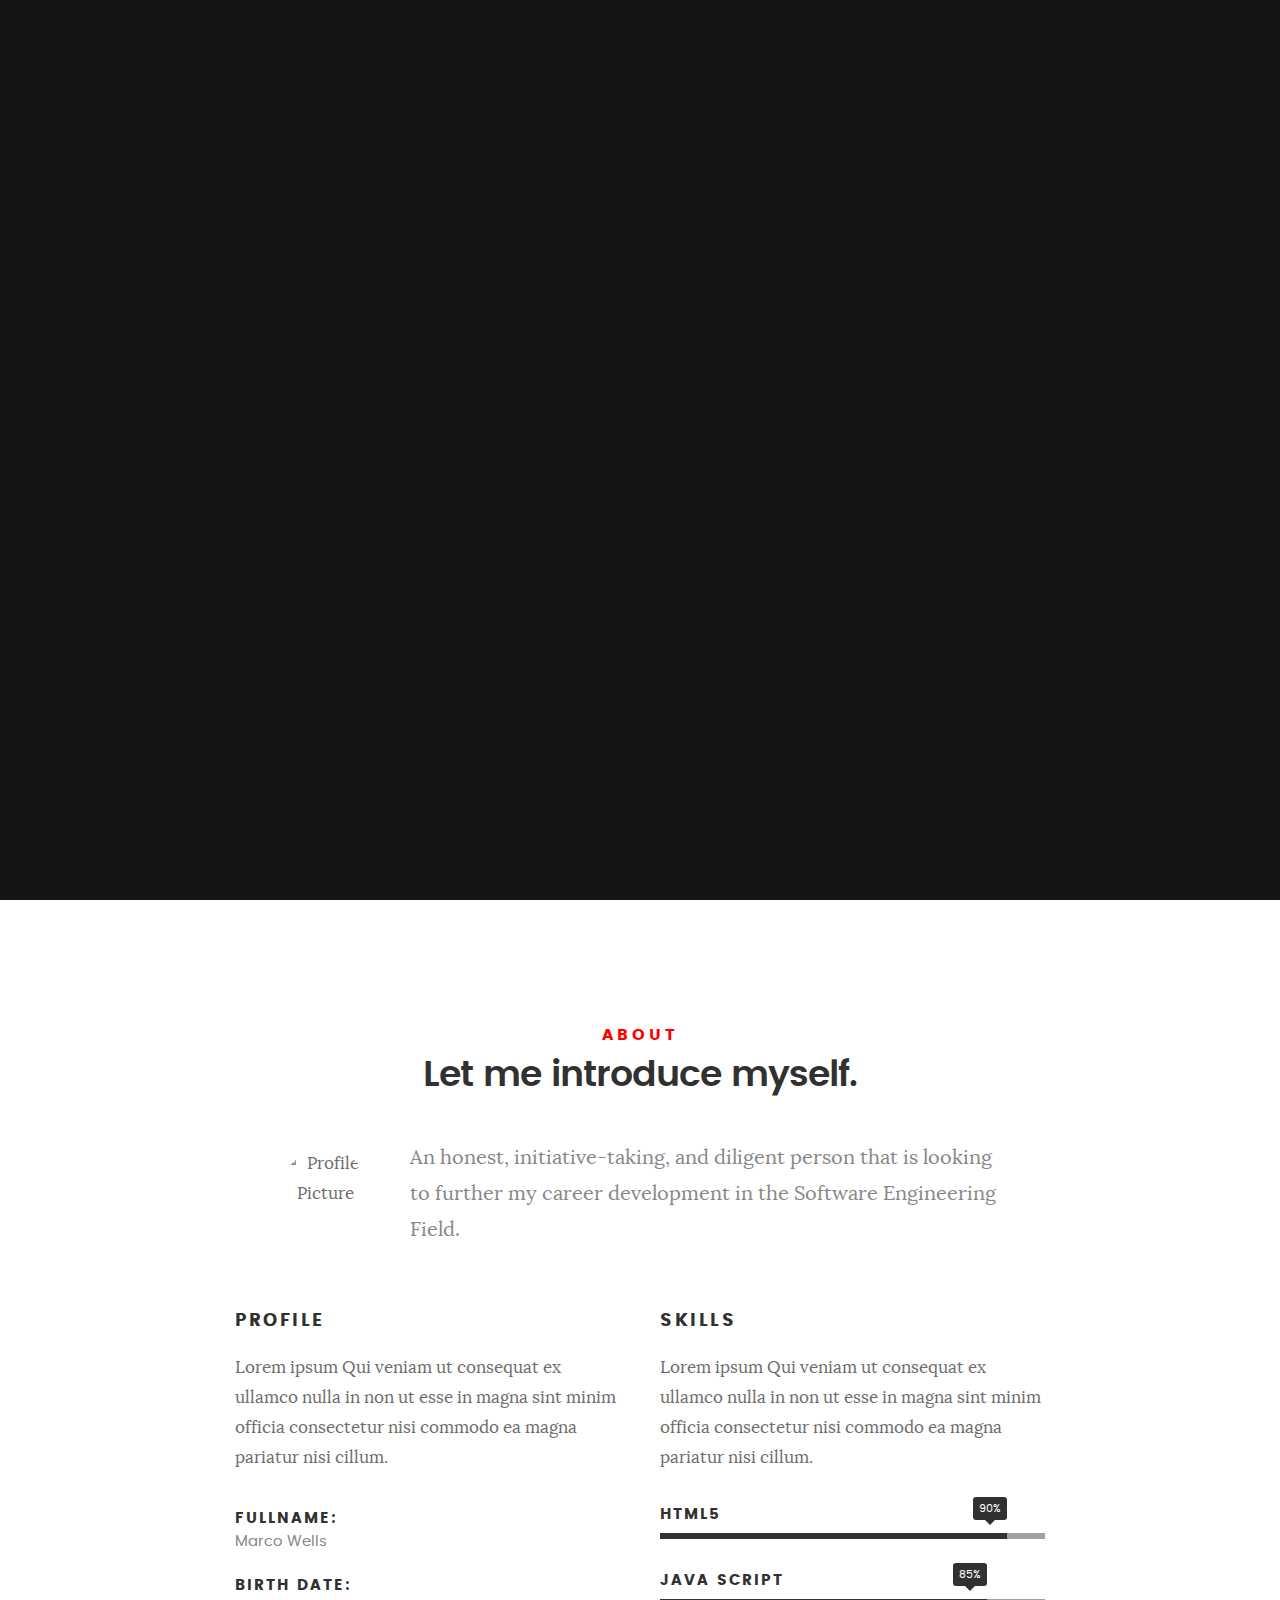
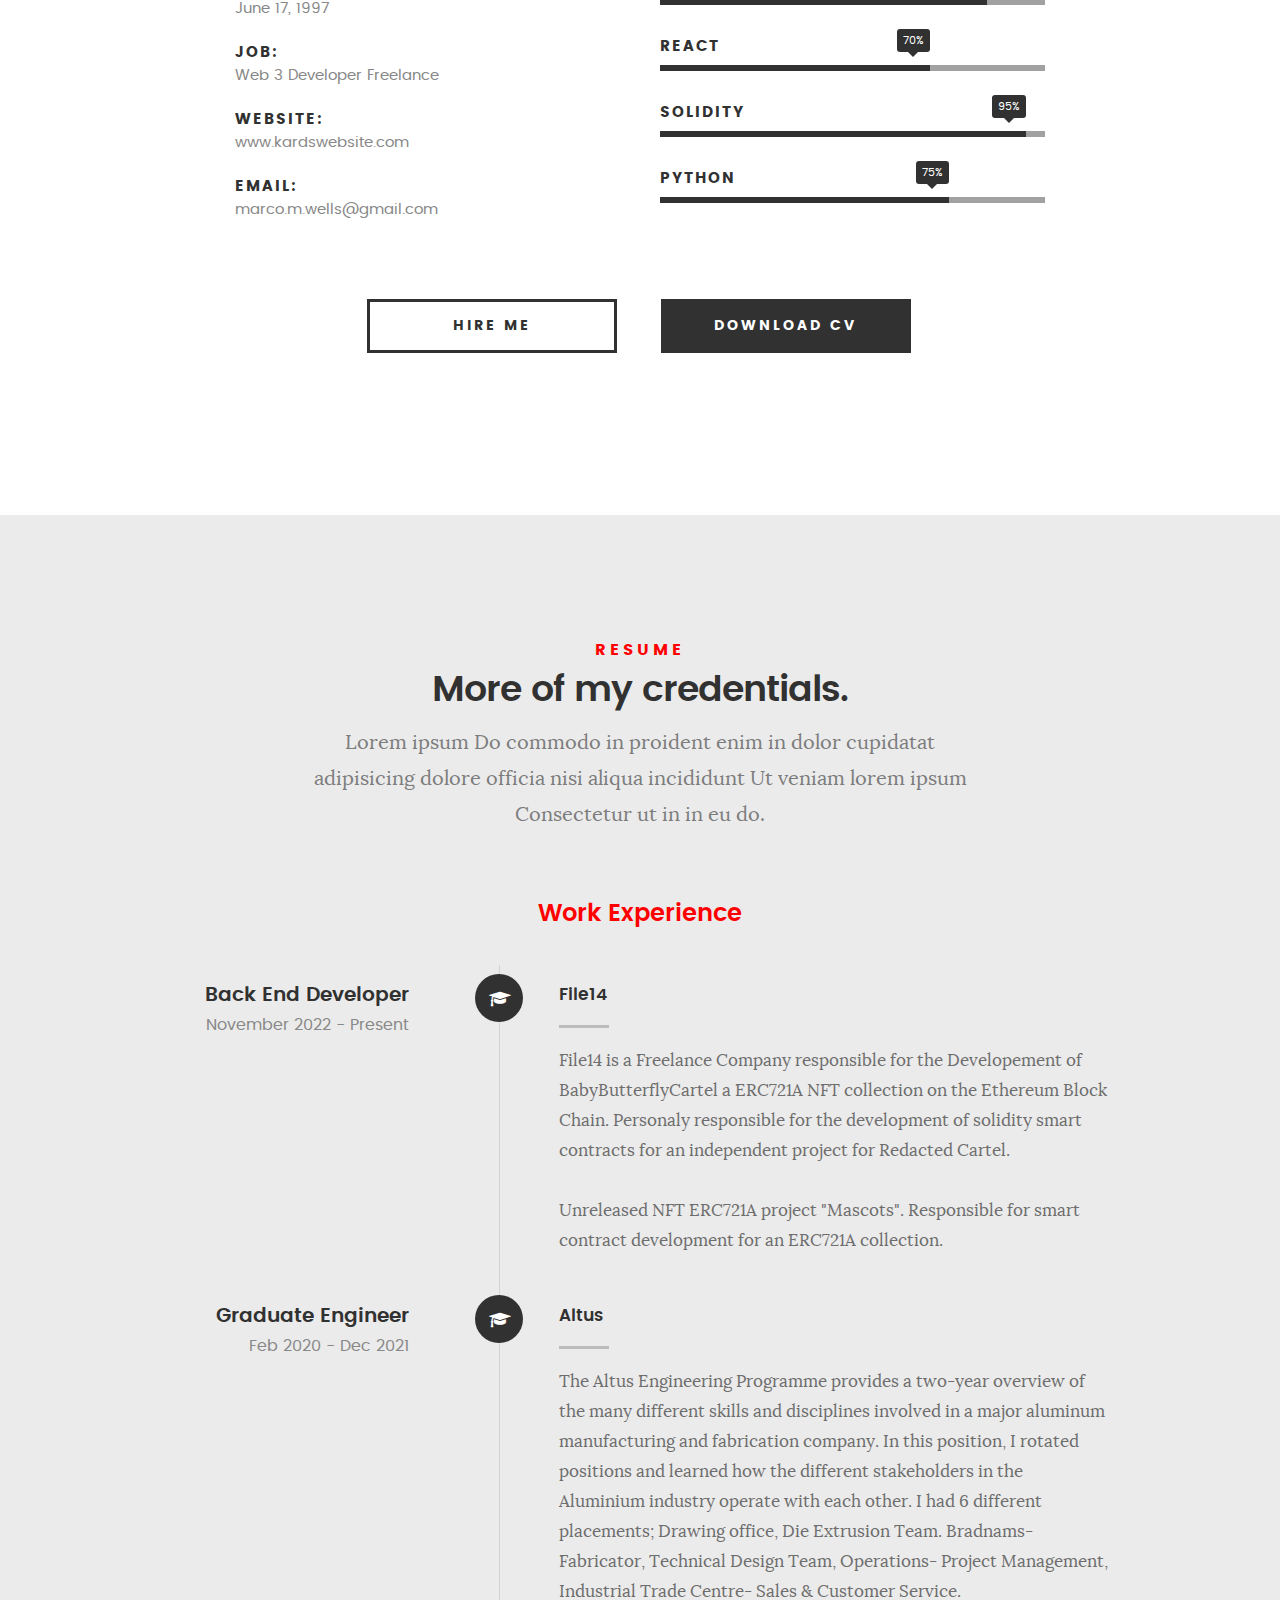
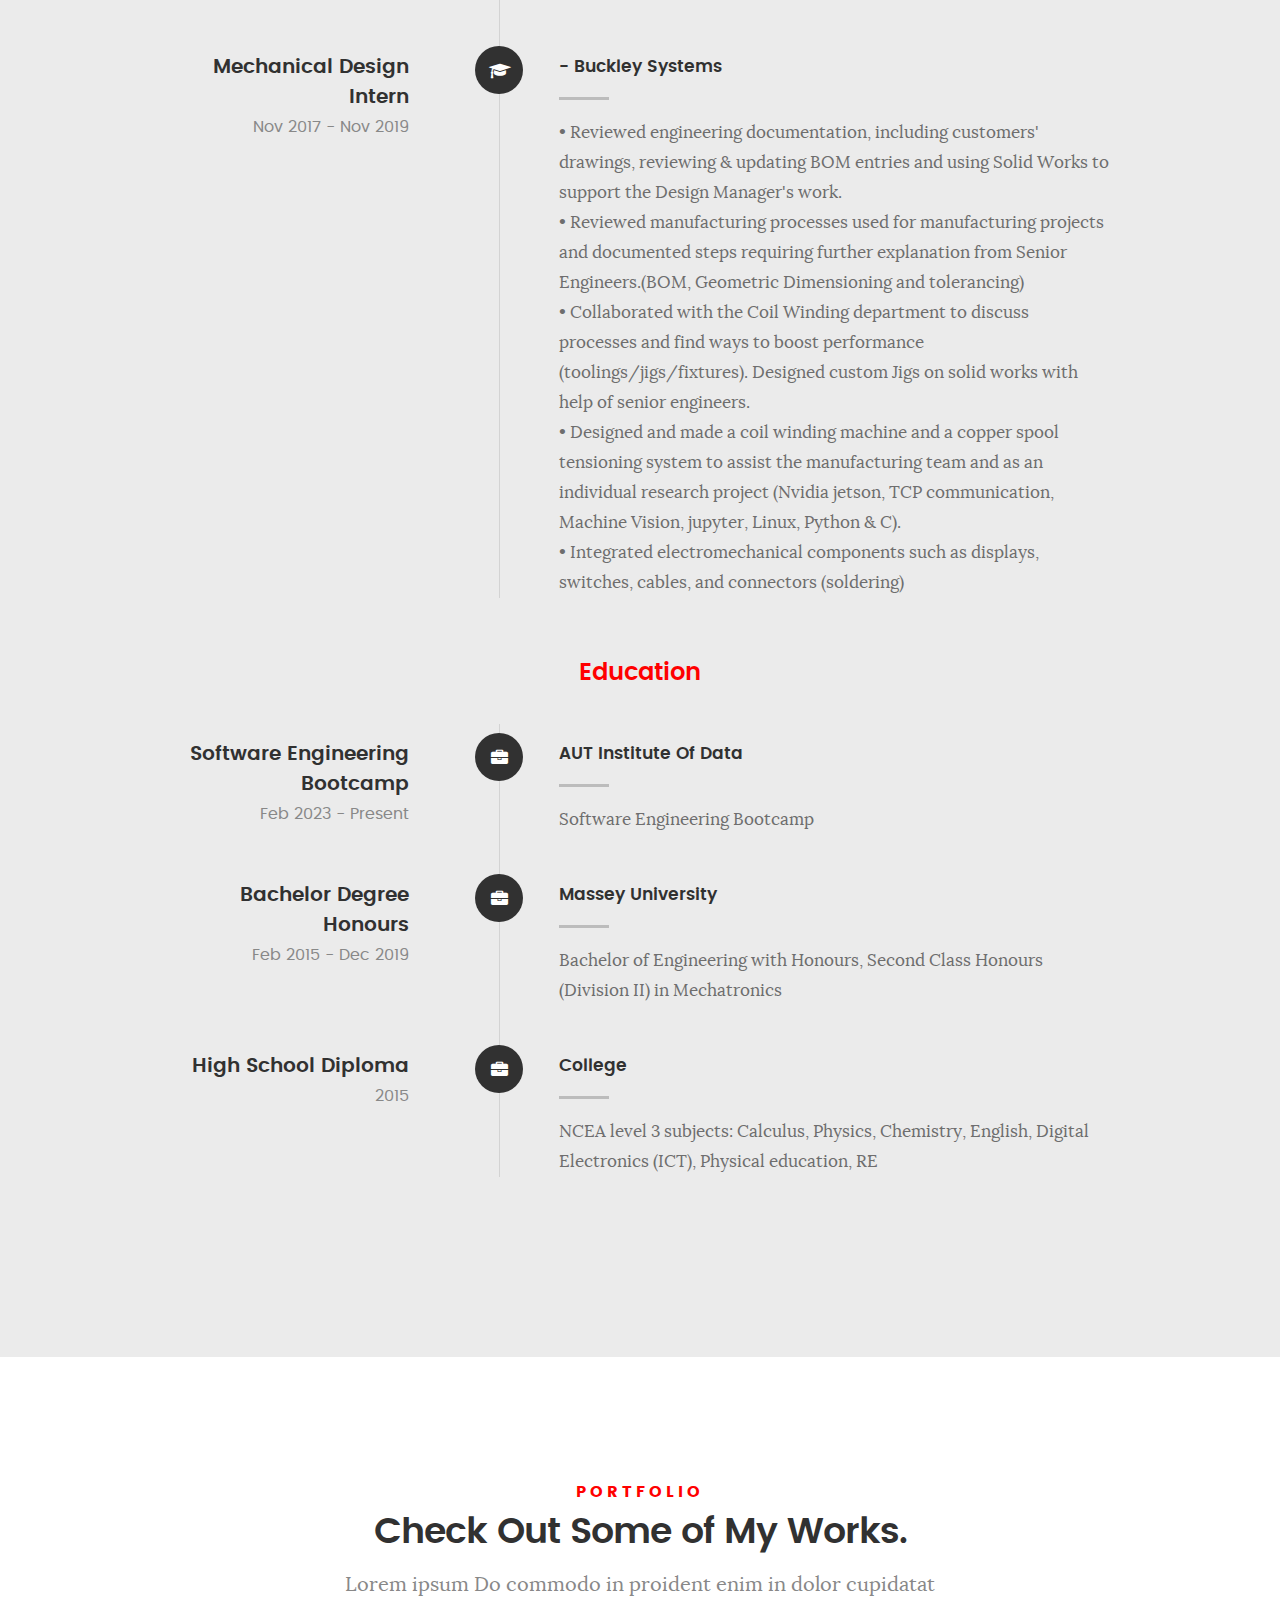
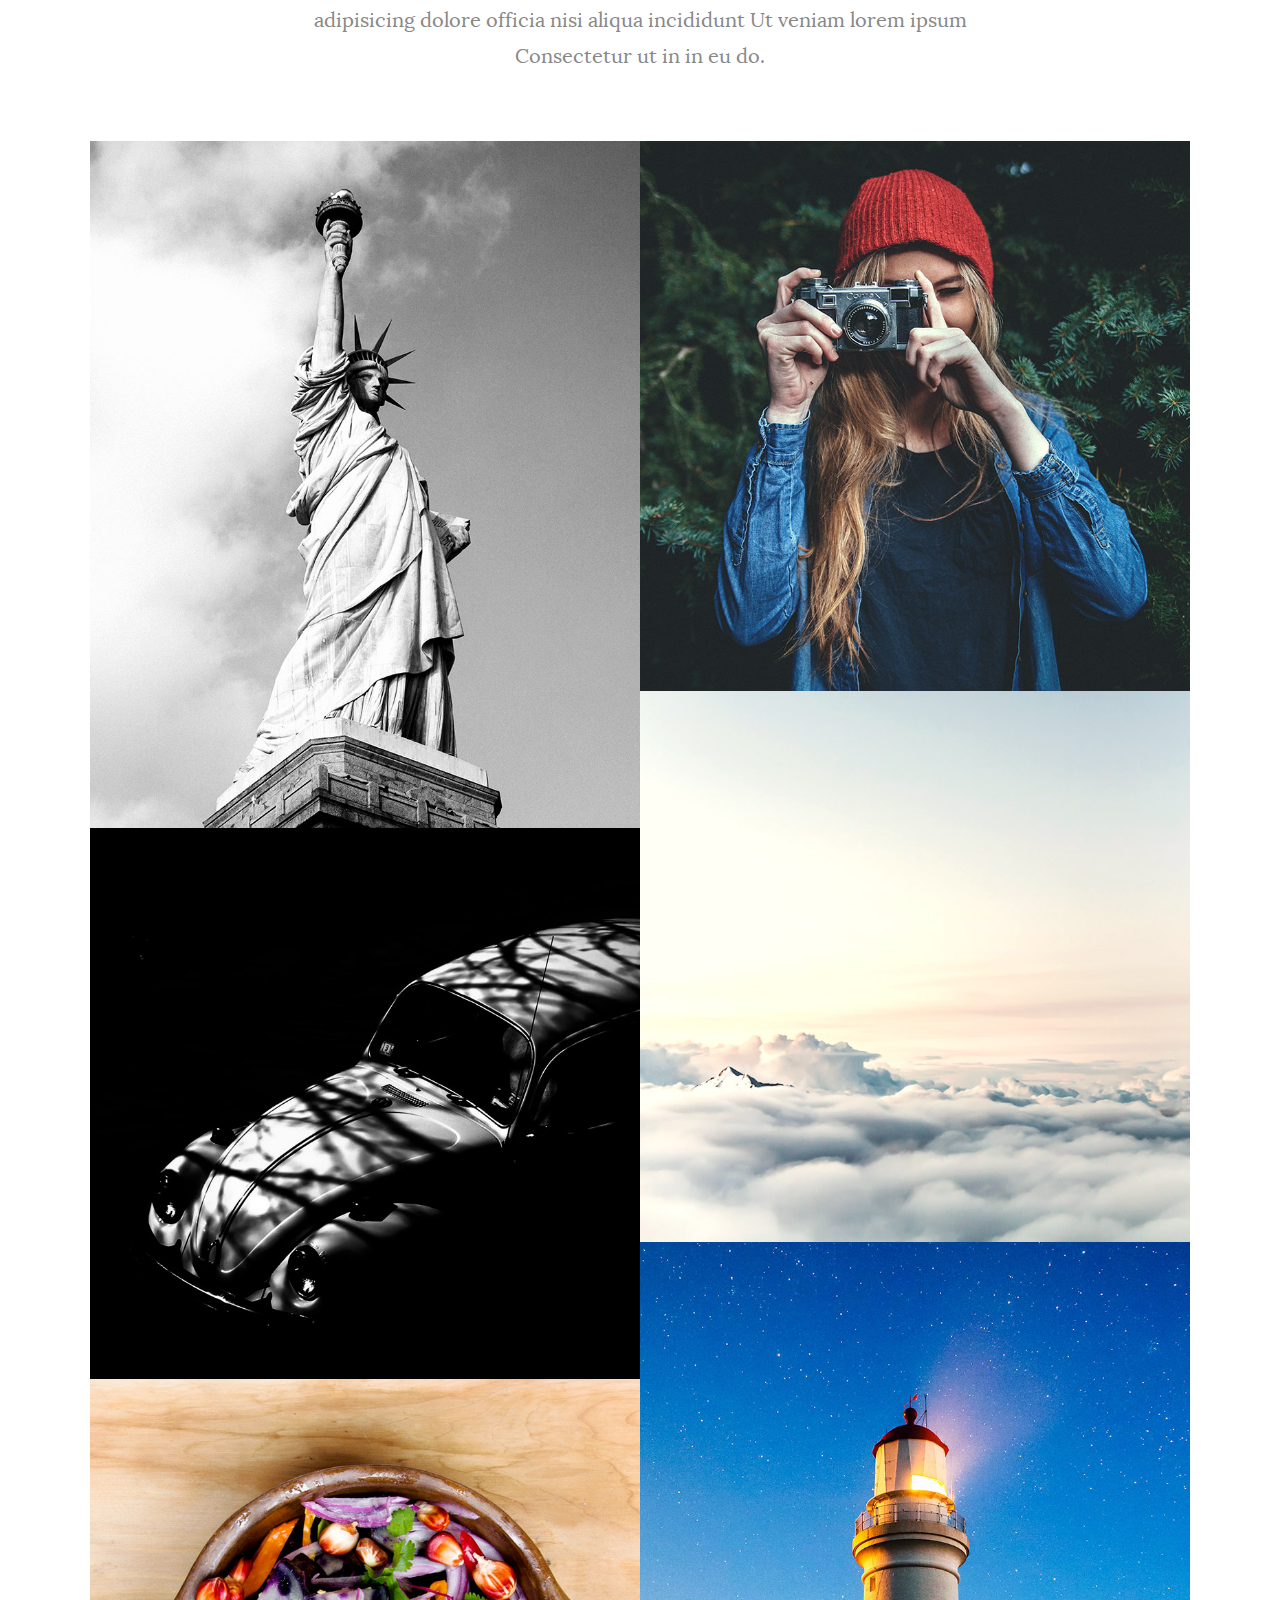
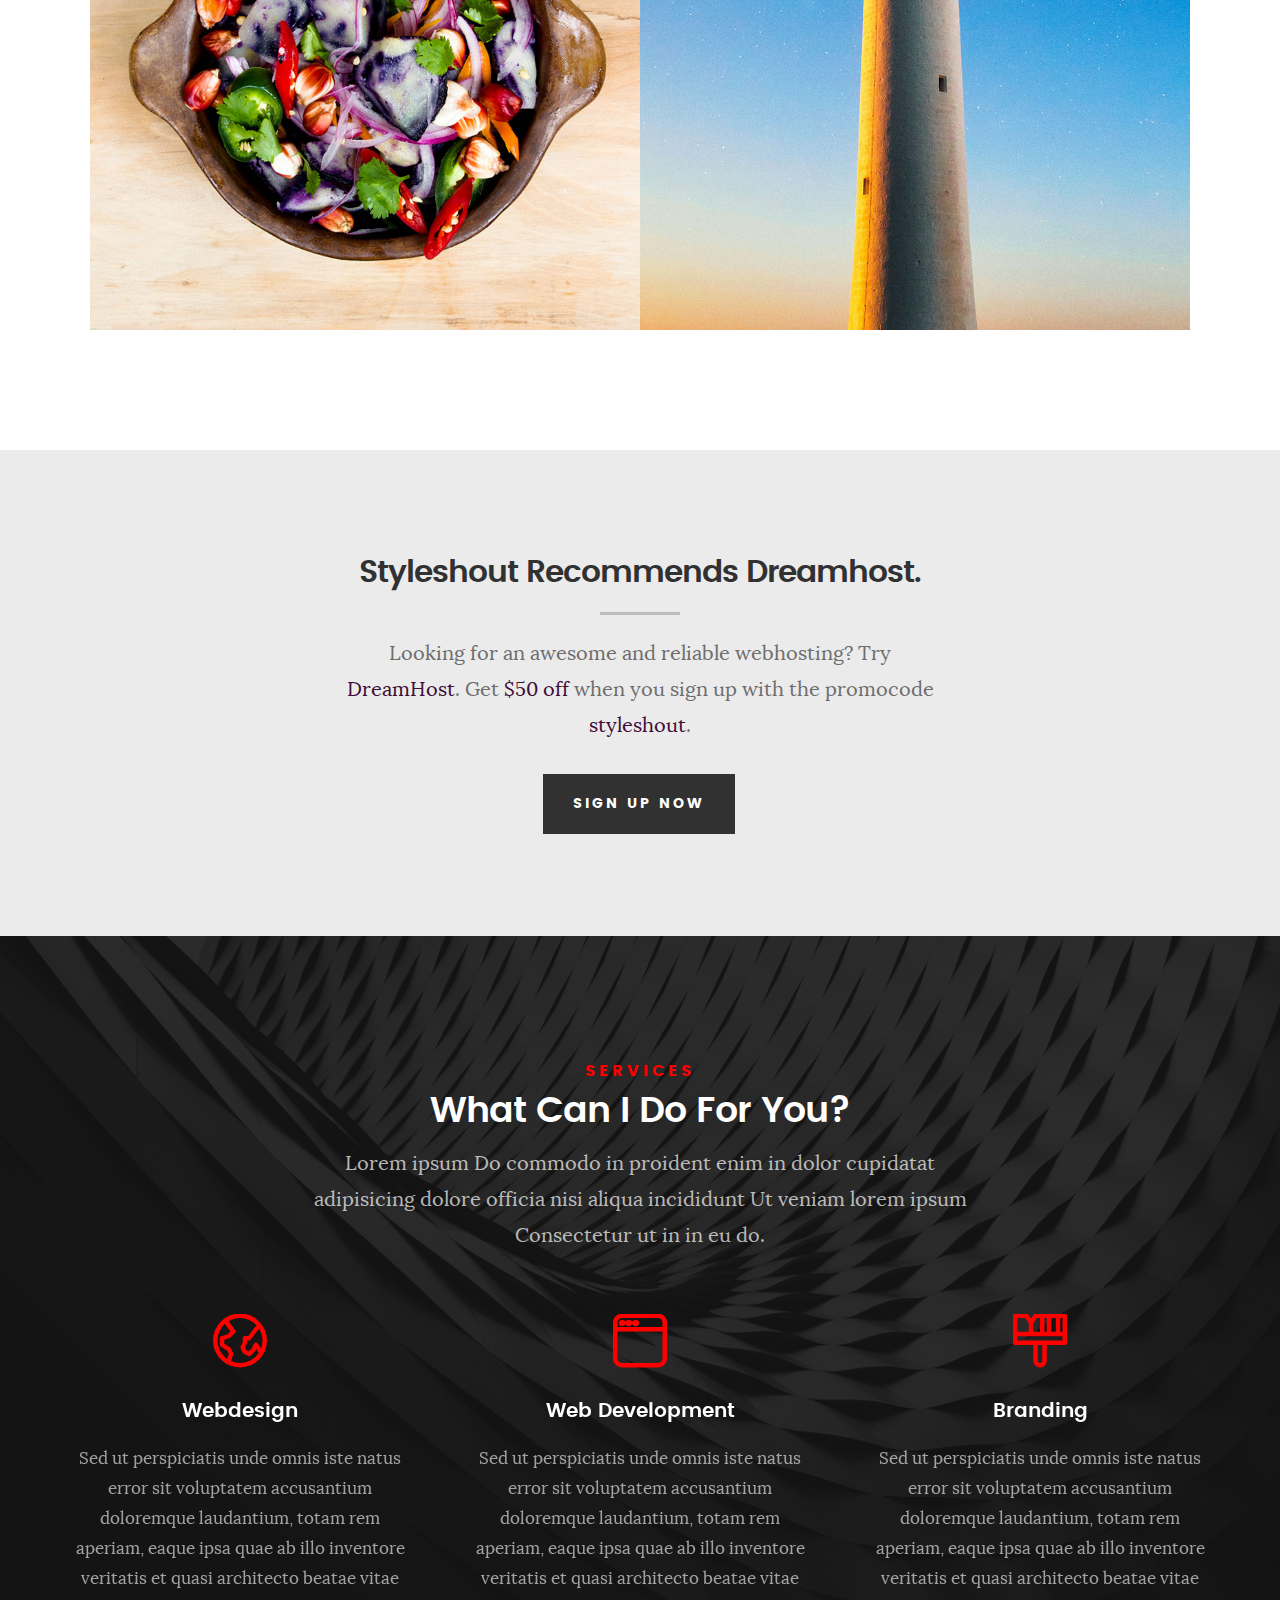
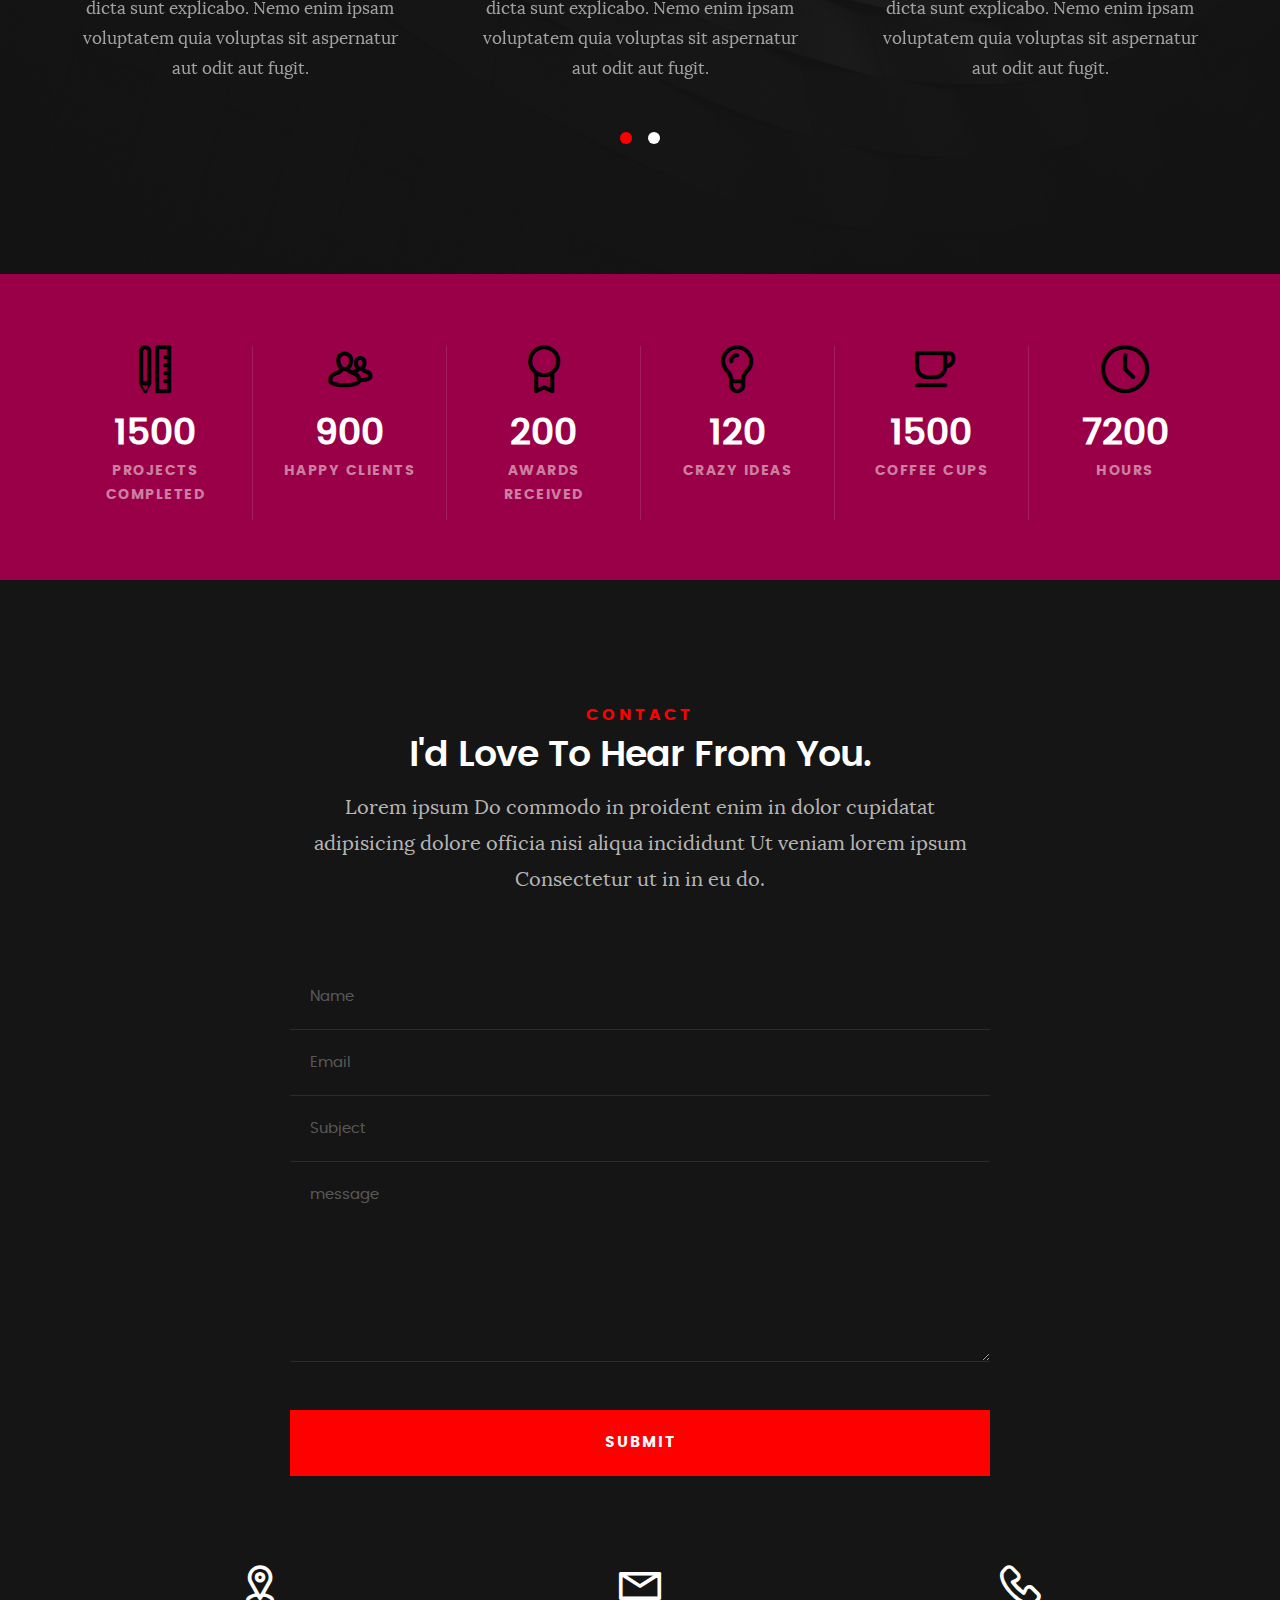
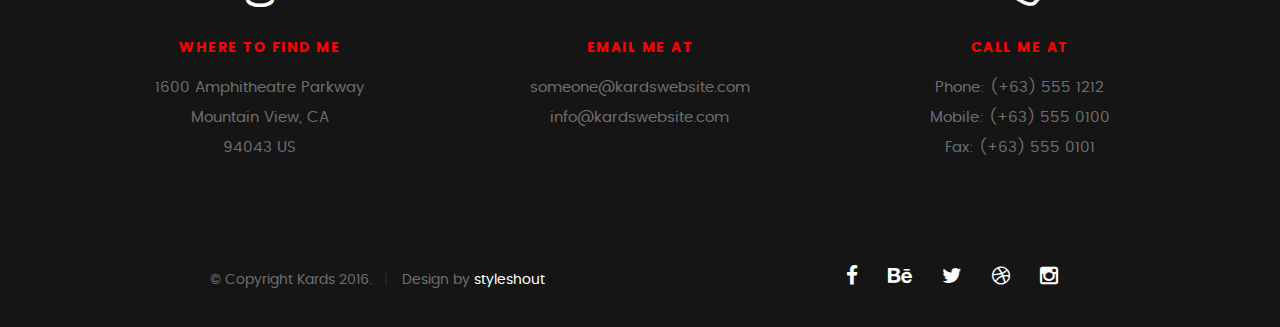
==== commit b32c63fd: "red" ====
--- a/Kards10/index.html
+++ b/Kards10/index.html
@@ -77,8 +77,9 @@
 	   			<h1>Marco Wells.</h1>
 
 	   			<p class="intro-position">
-	   				<span>Mechatronics</span>
-	   				<span>UI/UX Designer</span> 
+	   				<span>Mechatronics Graduate</span>
+	   				<span>Software Developer</span> 
+					<span>Web 3</span> 
 	   			</p>
 
 	   			<a class="button stroke smoothscroll" href="#about" title="">More About Me</a>
@@ -111,9 +112,9 @@
 
    			<div class="intro-info">
 
-   				<img src="images/profile-pic.jpg" alt="Profile Picture">
-
-   				<p class="lead">Lorem ipsum Exercitation culpa qui dolor consequat exercitation fugiat laborum ex ea eiusmod ad do aliqua occaecat nisi ad irure sunt id pariatur Duis laboris amet exercitation veniam labore consectetur ea id quis eiusmod.</p>
+   				<img src="https://media.licdn.com/dms/image/C5603AQE12VRR05vMDw/profile-displayphoto-shrink_200_200/0/1629088955546?e=1681948800&v=beta&t=ZMZzqXMFjM4eASP--TW5h6q668LEOnahjwZ6olA_N84" alt="Profile Picture">
+
+   				<p class="lead">An honest, initiative-taking, and diligent person that is looking to further my career development in the Software Engineering Field.</p>
    			</div>   			
 
    		</div>   		
@@ -129,15 +130,15 @@
    			<ul class="info-list">
    				<li>
    					<strong>Fullname:</strong>
-   					<span>Juan Dela Cruz</span>
+   					<span>Marco Wells</span>
    				</li>
    				<li>
    					<strong>Birth Date:</strong>
-   					<span>September 28, 1987</span>
+   					<span>June 17, 1997</span>
    				</li>
    				<li>
    					<strong>Job:</strong>
-   					<span>Freelancer, Frontend Developer</span>
+   					<span>Web 3 Developer Freelance</span>
    				</li>
    				<li>
    					<strong>Website:</strong>
@@ -145,7 +146,7 @@
    				</li>
    				<li>
    					<strong>Email:</strong>
-   					<span>me@kardswebsite.com</span>
+   					<span>marco.m.wells@gmail.com</span>
    				</li>
 
    			</ul> <!-- /info-list -->
@@ -164,20 +165,20 @@
 				   </li>
 				   <li>
 				   	<div class="progress percent85"><span>85%</span></div>
-				   	<strong>CSS3</strong>
+				   	<strong>Java Script</strong>
 				   </li>
 				   <li>
 				   	<div class="progress percent70"><span>70%</span></div>
-				   	<strong>JQuery</strong>
+				   	<strong>React</strong>
 				   </li>
 				   <li>
 				   	<div class="progress percent95"><span>95%</span></div>
-				   	<strong>PHP</strong>
+				   	<strong>Solidity</strong>
 				   </li>
 				   <li>
 
 				   	<div class="progress percent75"><span>75%</span></div>
-				   	<strong>Wordpress</strong>
+				   	<strong>Python</strong>
 				   </li>
       
 				</ul> <!-- /skill-bars -->		
@@ -230,13 +231,16 @@
 	   				</div>
 
 	   				<div class="timeline-header">
-	   					<h3>UI Designer</h3>
-	   					<p>July 2015 - Present</p>
+	   					<h3>Back End Developer</h3>
+	   					<p>November 2022 - Present</p>
 	   				</div>
 
 	   				<div class="timeline-content">
-	   					<h4>Awesome Studio</h4>
-	   					<p>Lorem ipsum Occaecat do esse ex et dolor culpa nisi ex in magna consectetur nisi cupidatat laboris esse eiusmod deserunt aute do quis velit esse sed Ut proident cupidatat nulla esse cillum laborum occaecat nostrud sit dolor incididunt amet est occaecat nisi.</p>
+	   					<h4>File14</h4>
+	   					<p>File14 is a Freelance Company responsible for the Developement of BabyButterflyCartel a ERC721A NFT collection on the Ethereum Block Chain. Personaly responsible for the development of solidity smart contracts
+							for an independent project for Redacted Cartel. </p>
+						<P> Unreleased NFT ERC721A project "Mascots". Responsible for smart contract development for an ERC721A collection.
+							</P>
 	   				</div>
 
 	   			</div> <!-- /timeline-block -->
@@ -248,13 +252,19 @@
 	   				</div>
 
 	   				<div class="timeline-header">
-	   					<h3>Front-end Developer</h3>
-	   					<p>July 2014 - June 2015</p>
+	   					<h3>Graduate Engineer</h3>
+	   					<p>Feb 2020 - Dec 2021</p>
 	   				</div>
 
 	   				<div class="timeline-content">
-	   					<h4>Super Cool Agency</h4>
-	   					<p>Lorem ipsum Occaecat do esse ex et dolor culpa nisi ex in magna consectetur nisi cupidatat laboris esse eiusmod deserunt aute do quis velit esse sed Ut proident cupidatat nulla esse cillum laborum occaecat nostrud sit dolor incididunt amet est occaecat nisi incididunt.</p>
+	   					<h4>Altus</h4>
+	   					<p>The Altus Engineering Programme provides a two-year overview of the many different skills and
+							disciplines involved in a major aluminum manufacturing and fabrication company. In this
+							position, I rotated positions and learned how the different stakeholders in the Aluminium industry
+							operate with each other. I had 6 different placements; Drawing office, Die Extrusion Team.
+							Bradnams- Fabricator, Technical Design Team, Operations- Project Management, Industrial
+							Trade Centre- Sales & Customer Service.
+							</p>
 	   				</div>
 
 	   			</div> <!-- /timeline-block -->
@@ -266,14 +276,26 @@
 	   				</div>
 
 	   				<div class="timeline-header">
-	   					<h3>Web Designer</h3>
-	   					<p>May 2013 - June 2014</p>
+	   					<h3>Mechanical Design Intern</h3>
+	   					<p>Nov 2017 - Nov 2019</p>
 	   				</div>
 
 	   				<div class="timeline-content">
-	   					<h4>Great Designs Studio</h4>
-	   					<p>Lorem ipsum Occaecat do esse ex et dolor culpa nisi ex in magna consectetur nisi cupidatat laboris esse eiusmod deserunt aute do quis velit esse sed Ut proident cupidatat nulla esse cillum laborum occaecat nostrud sit dolor incididunt amet est occaecat nisi incididunt.</p>
-	   				</div>
+	   					<h4>- Buckley Systems</h4>
+	   					<p>• Reviewed engineering documentation, including customers' drawings, reviewing & updating BOM
+							entries and using Solid Works to support the Design Manager's work.<br>
+							• Reviewed manufacturing processes used for manufacturing projects and documented steps
+							requiring further explanation from Senior Engineers.(BOM, Geometric Dimensioning and tolerancing)<br>
+							• Collaborated with the Coil Winding department to discuss processes and find ways to boost
+							performance (toolings/jigs/fixtures). Designed custom Jigs on solid works with help of senior
+							engineers.<br>
+							• Designed and made a coil winding machine and a copper spool tensioning system to assist the
+							manufacturing team and as an individual research project (Nvidia jetson, TCP communication,
+							Machine Vision, jupyter, Linux, Python & C).<br>
+							• Integrated electromechanical components such as displays, switches, cables, and connectors
+							(soldering)</p>
+	   				</div>
+					
 
 	   			</div> <!-- /timeline-block -->
 
@@ -302,13 +324,13 @@
 	   				</div>
 
 	   				<div class="timeline-header">
-	   					<h3>Master Degree</h3>
-	   					<p>July 2015 - Present</p>
+	   					<h3>Software Engineering Bootcamp</h3>
+	   					<p>Feb 2023 - Present</p>
 	   				</div>
 
 	   				<div class="timeline-content">
-	   					<h4>University of Life</h4>
-	   					<p>Lorem ipsum Occaecat do esse ex et dolor culpa nisi ex in magna consectetur nisi cupidatat laboris esse eiusmod deserunt aute do quis velit esse sed Ut proident cupidatat nulla esse cillum laborum occaecat nostrud sit dolor incididunt amet est occaecat nisi.</p>
+	   					<h4>AUT Institute Of Data</h4>
+	   					<p>Software Engineering Bootcamp</p>
 	   				</div>
 
 	   			</div> <!-- /timeline-block -->
@@ -320,13 +342,16 @@
 	   				</div>
 
 	   				<div class="timeline-header">
-	   					<h3>Bachelor Degree</h3>
-	   					<p>July 2014 - June 2015</p>
+	   					<h3>Bachelor Degree Honours</h3>
+	   					<p>Feb 2015 - Dec 2019</p>
 	   				</div>
 
 	   				<div class="timeline-content">
-	   					<h4>State Design University</h4>
-	   					<p>Lorem ipsum Occaecat do esse ex et dolor culpa nisi ex in magna consectetur nisi cupidatat laboris esse eiusmod deserunt aute do quis velit esse sed Ut proident cupidatat nulla esse cillum laborum occaecat nostrud sit dolor incididunt amet est occaecat nisi incididunt.</p>
+	   					<h4>Massey University</h4>
+	   					<p> Bachelor of Engineering with Honours,
+							Second Class Honours (Division II) in
+							Mechatronics
+							</p>
 	   				</div>
 
 	   			</div> <!-- /timeline-block -->
@@ -338,13 +363,17 @@
 	   				</div>
 
 	   				<div class="timeline-header">
-	   					<h3>Bachelor Degree</h3>
-	   					<p>May 2013 - June 2014</p>
+	   					<h3>High School Diploma</h3>
+	   					<p>2015</p>
 	   				</div>
 
 	   				<div class="timeline-content">
-	   					<h4>Design College</h4>
-	   					<p>Lorem ipsum Occaecat do esse ex et dolor culpa nisi ex in magna consectetur nisi cupidatat laboris esse eiusmod deserunt aute do quis velit esse sed Ut proident cupidatat nulla esse cillum laborum occaecat nostrud sit dolor incididunt amet est occaecat nisi incididunt.</p>
+	   					<h4>College</h4>
+	   					<p>NCEA level 3 subjects: Calculus,
+							Physics, Chemistry, English, Digital
+							Electronics (ICT), Physical education,
+							RE
+							</p>
 	   				</div>
 
 	   			</div> <!-- /timeline-block -->
--- a/Kards10/css/main.css
+++ b/Kards10/css/main.css
@@ -90,7 +90,7 @@
 	transition: all 0.3s ease-in-out;
 }
 a:hover, a:focus, a:active {
-	color: #FF0077;
+	color: #ff0000;
 	outline: 0;
 }
 
@@ -301,7 +301,7 @@
 	width: 8px;
 	height: 8px;
 	border-radius: 50%;
-	background: #FF0077;
+	background: #ff0000;
 	position: absolute;
 	left: -17px;
 	top: 11px;
@@ -309,7 +309,7 @@
 }
 dt {
 	margin: 0;
-	color: #FF0077;
+	color: #ff0000;
 }
 dd {
 	margin: 0 0 0 2rem;
@@ -429,7 +429,7 @@
 	display: none;
 }
 .pace .pace-progress {
-	background: #FF0077;
+	background: #ff0000;
 	position: fixed;
 	z-index: 900;
 	top: 0;
@@ -472,7 +472,7 @@
 	border-top: 11px solid rgba(255, 255, 255, 0.1);
 	border-right: 11px solid rgba(255, 255, 255, 0.1);
 	border-bottom: 11px solid rgba(255, 255, 255, 0.1);
-	border-left: 11px solid #FF0077;
+	border-left: 11px solid #ff0000;
 	-webkit-animation: load 1.1s infinite linear;
 	animation: load 1.1s infinite linear;
 	display: block;
@@ -595,7 +595,7 @@
 textarea:focus,
 select:focus {
 	color: #cc005f;
-	border-bottom: 1px solid #FF0077;
+	border-bottom: 1px solid #ff0000;
 }
 label, legend {
 	font-family: "poppins-bold", sans-serif;
@@ -736,8 +736,8 @@
 	line-height: 5.4rem !important;
 }
 button.stroke:hover, .button.stroke:hover {
-	border: 3px solid #FF0077;
-	color: #FF0077;
+	border: 3px solid #ff0000;
+	color: #ff0000;
 }
 button::-moz-focus-inner, input::-moz-focus-inner {
 	border: 0;
@@ -925,7 +925,7 @@
 	color: #252525;
 }
 .stats-tabs li a:hover {
-	color: #FF0077;
+	color: #ff0000;
 }
 .stats-tabs li a em {
 	display: block;
@@ -1041,7 +1041,7 @@
 	margin-bottom: 1.2rem;
 }
 .section-intro h5 {
-	color: #FF0077;
+	color: #ff0000;
 	font-size: 1.6rem;
 	line-height: 1.875;
 	margin-bottom: 0.3rem;
@@ -1138,7 +1138,7 @@
 }
 .menu-toggle span {
 	display: block;
-	background-color: #FF0077;
+	background-color: #ff0000;
 	width: 24px;
 	height: 3px;
 	margin-top: -1.5px;
@@ -1196,7 +1196,7 @@
 	background-color: rgba(255, 0, 119, 0);
 }
 .menu-toggle.is-clicked span::before, .menu-toggle.is-clicked span::after {
-	background-color: #ff0077;
+	background-color: #ff0000;
 	-moz-transition-delay: 0s, 0.2s;
 	-o-transition-delay: 0s, 0.2s;
 	-webkit-transition-delay: 0s, 0.2s;
@@ -1252,12 +1252,12 @@
 	border: none;
 }
 .main-navigation li a:hover {
-	color: #FF0077;
+	color: #ff0000;
 	padding-left: 1rem;
 }
 .main-navigation li.current > a {
 	background: none;
-	color: #FF0077;
+	color: #ff0000;
 }
 
 /**
@@ -1629,7 +1629,7 @@
 	text-align: center;
 }
 #resume .resume-header h2 {
-	color: #FF0077;
+	color: #ff0000;
 }
 
 #resume .resume-timeline {
@@ -2122,7 +2122,7 @@
 	color: white;
 }
 #services .section-intro h5 {
-	color: #FF0077;
+	color: #ff0000;
 }
 #services .section-intro p {
 	color: rgba(255, 255, 255, 0.7);
@@ -2144,7 +2144,7 @@
 }
 .services-list .icon i {
 	font-size: 5.4rem;
-	color: #FF0077;
+	color: #ff0000;
 }
 .services-list h3 {
 	color: #FFFFFF;
@@ -2172,7 +2172,7 @@
 	background: #FFFFFF;
 }
 .owl-theme .owl-controls .owl-page.active span {
-	background: #FF0077;
+	background: #ff0000;
 }
 
 
@@ -2258,7 +2258,7 @@
 	color: white;
 }
 #contact .section-intro h5 {
-	color: #FF0077;
+	color: #ff0000;
 }
 #contact .section-intro p {
 	color: rgba(255, 255, 255, 0.7);
@@ -2311,7 +2311,7 @@
 	padding: 0 2rem;
 	margin: 0;
 	color: #FFFFFF;
-	background: #FF0077;
+	background: #ff0000;
 }
 #contact form .form-field label::after {
 	position: absolute;
@@ -2320,7 +2320,7 @@
 	margin-top: -6px;
 	border-top: 5px solid transparent;
 	border-bottom: 5px solid transparent;
-	border-right: 5px solid #FF0077;
+	border-right: 5px solid #ff0000;
 	content: "";
 }
 #contact input[type="text"],
@@ -2342,7 +2342,7 @@
 #contact input[type="text"]:focus,
 #contact input[type="password"]:focus,
 #contact input[type="email"]:focus {
-	border-color: #FF0077;
+	border-color: #ff0000;
 	color: #FFFFFF;
 }
 #contact textarea {
@@ -2350,7 +2350,7 @@
 	padding: 1.8rem 2rem;
 }
 #contact textarea:focus {
-	border-color: #FF0077;
+	border-color: #ff0000;
 	color: #FFFFFF;
 }
 #contact button.submitform {
@@ -2362,7 +2362,7 @@
 	padding: 0 3rem;
 	margin-top: 4.8rem;
 	width: 100%;
-	background: #FF0077;
+	background: #ff0000;
 	color: #FFFFFF;
 }
 #contact button.submitform:hover, #contact button.submitform:focus {
@@ -2380,7 +2380,7 @@
 	color: #fa0003;
 }
 #message-success {
-	color: #FF0077;
+	color: #ff0000;
 }
 #message-warning i, #message-success i {
 	margin-right: 10px;
@@ -2425,7 +2425,7 @@
 	color: #FFFFFF;
 }
 .contact-info h5 {
-	color: #FF0077;
+	color: #ff0000;
 }
 
 /**
@@ -2499,7 +2499,7 @@
 	color: #FFFFFF;
 }
 footer a:hover, footer a:focus {
-	color: #FF0077;
+	color: #ff0000;
 }
 footer .row {
 	max-width: 900px;
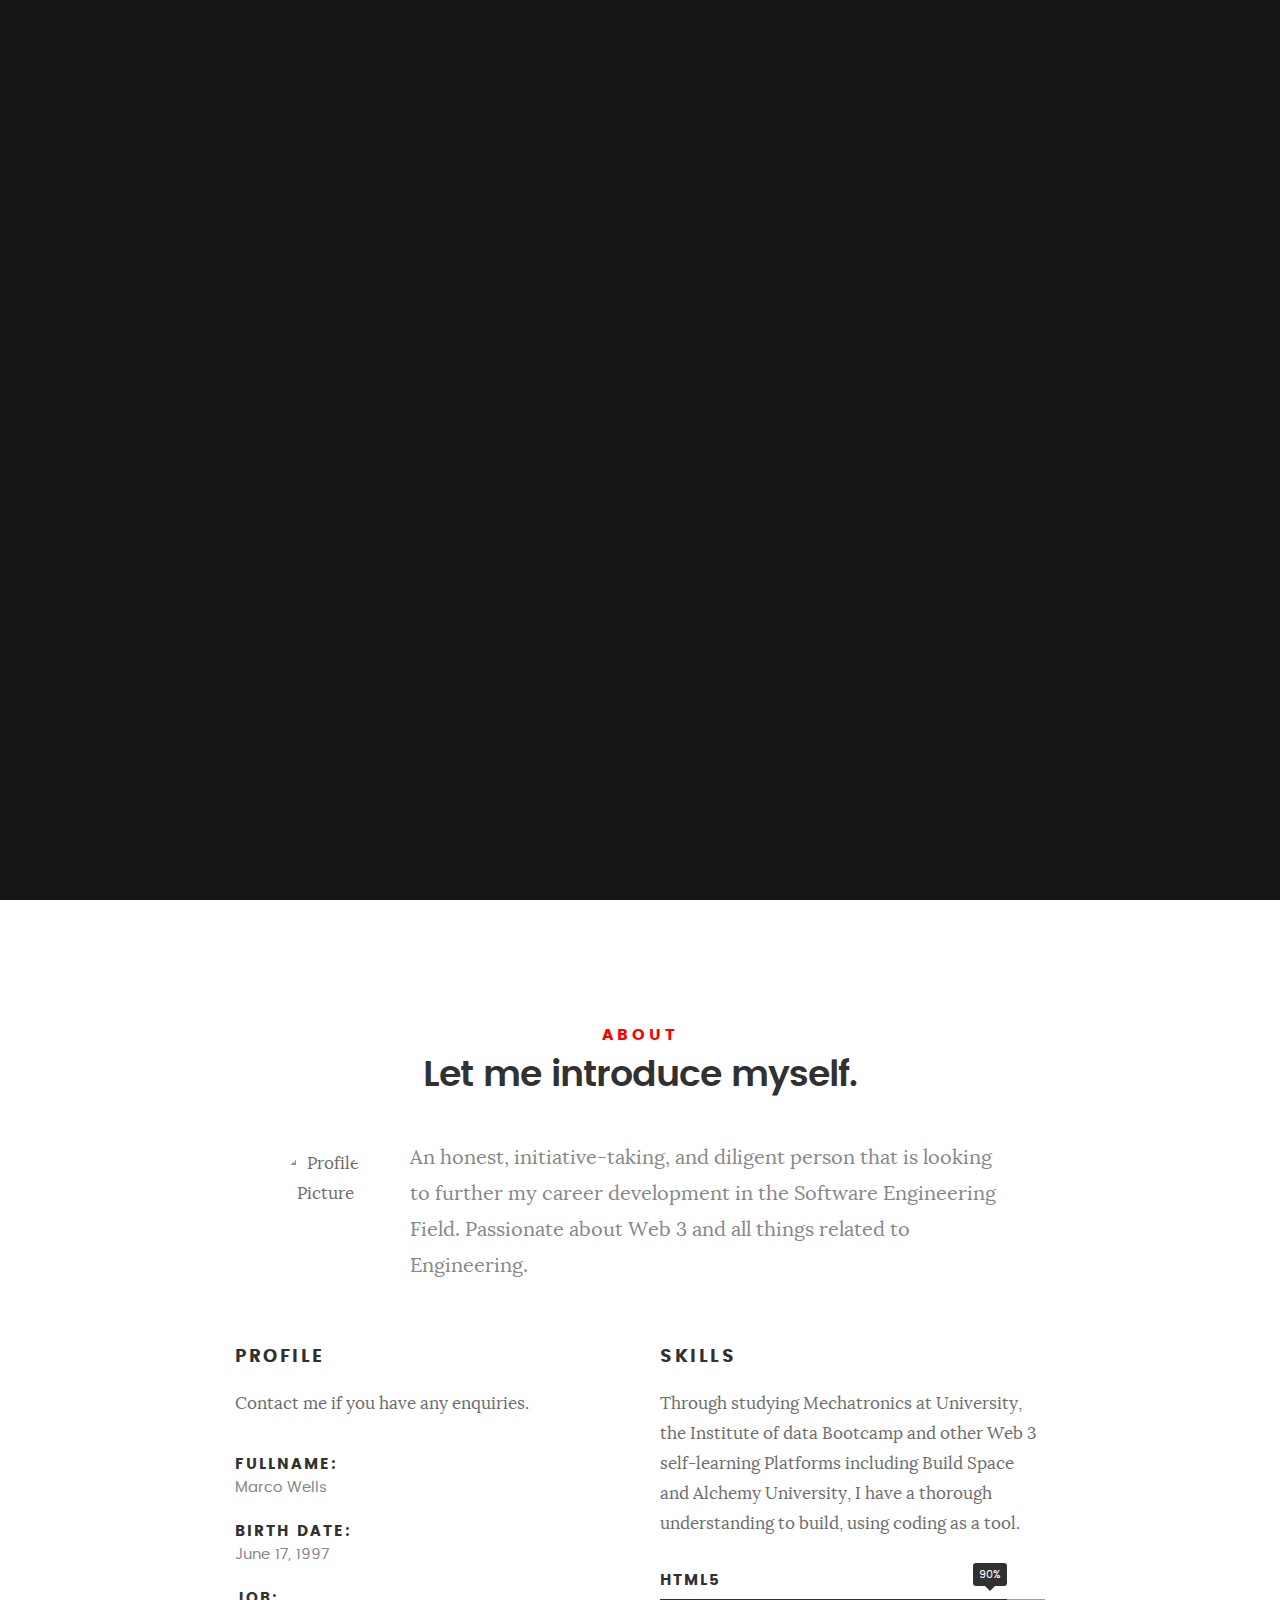
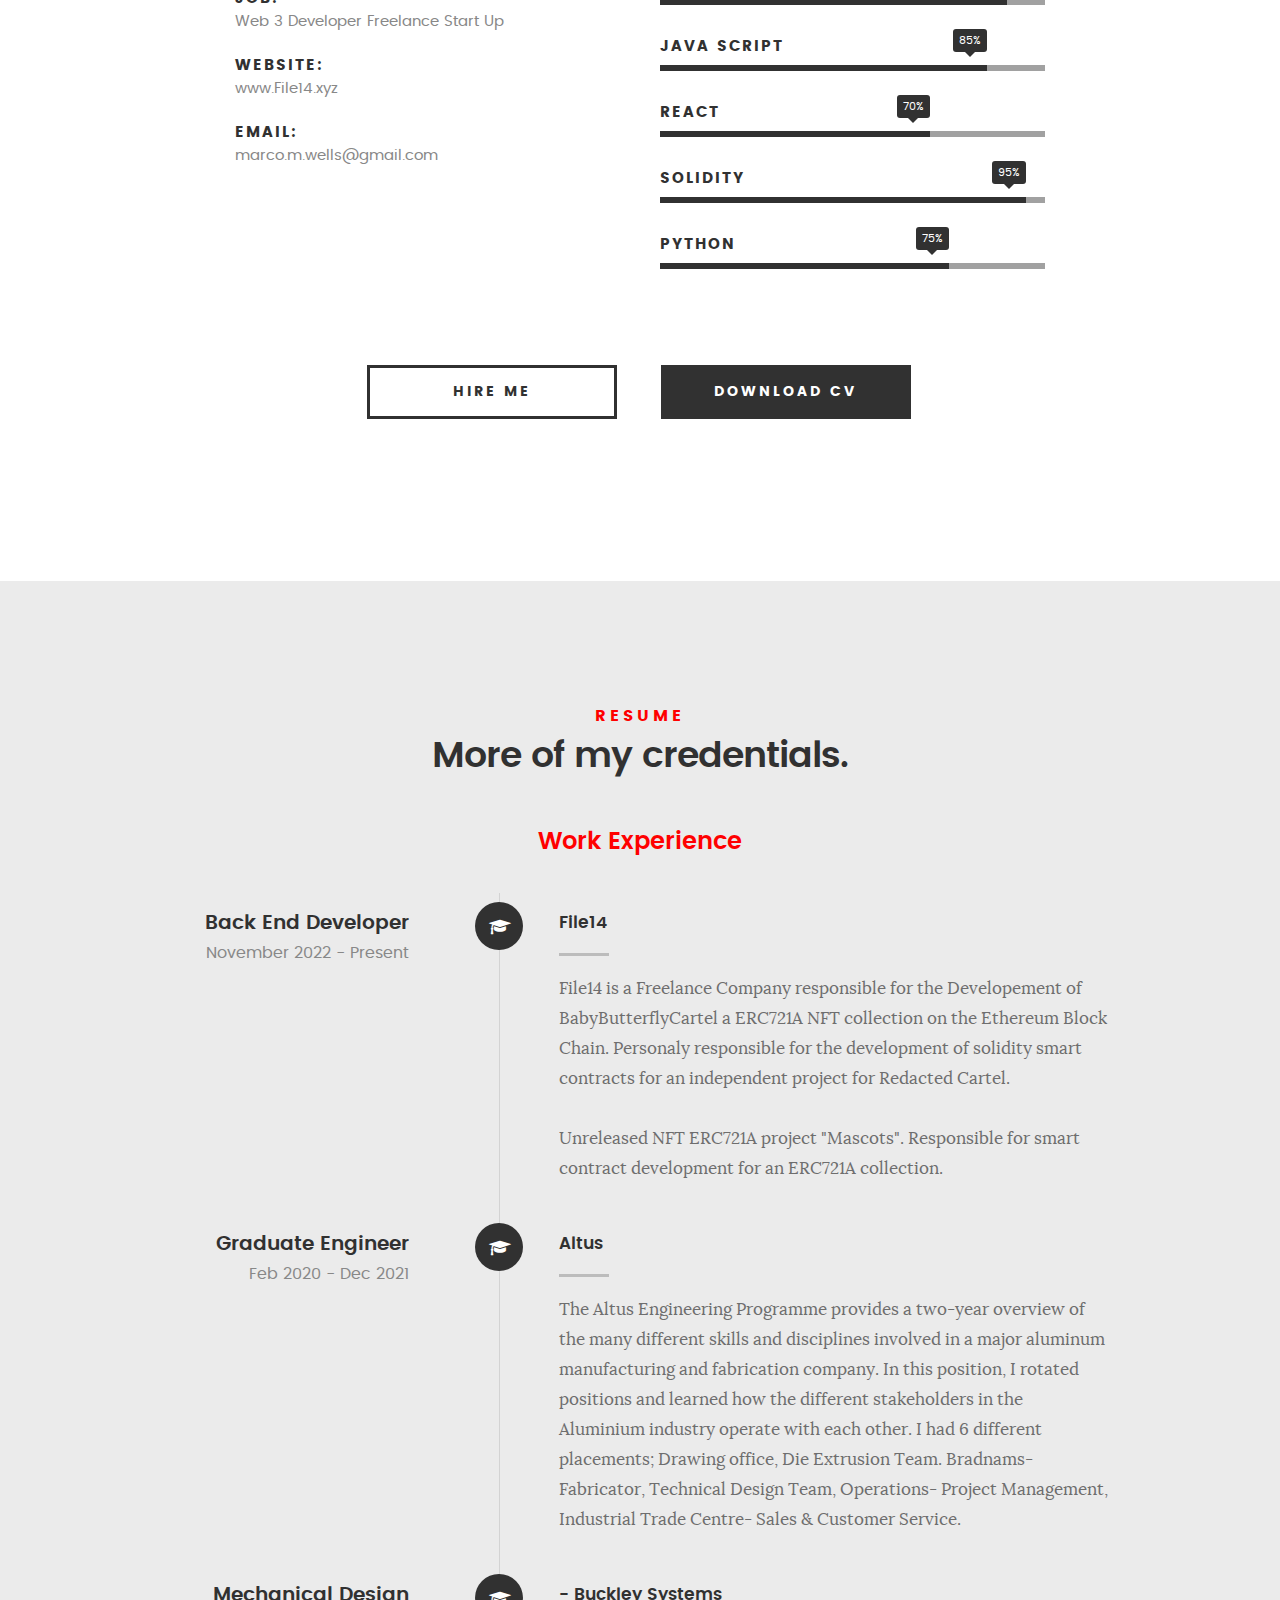
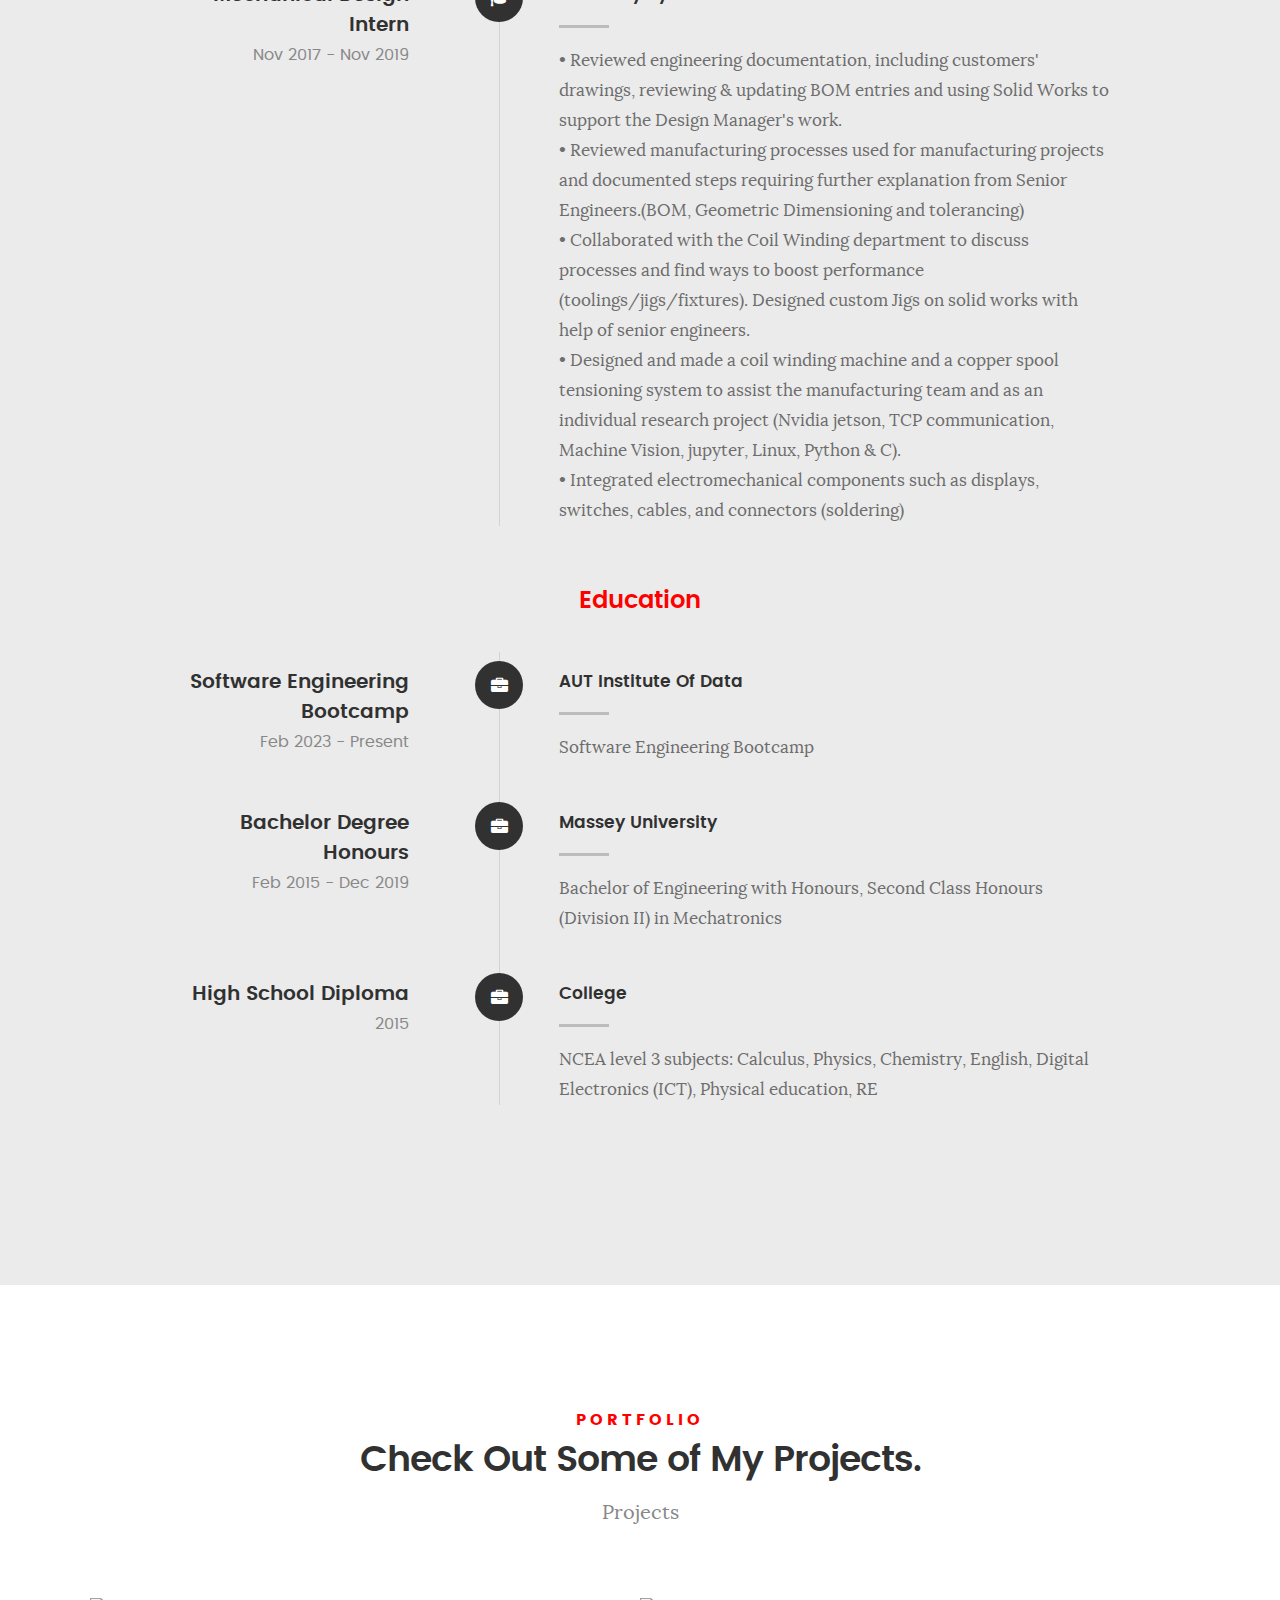
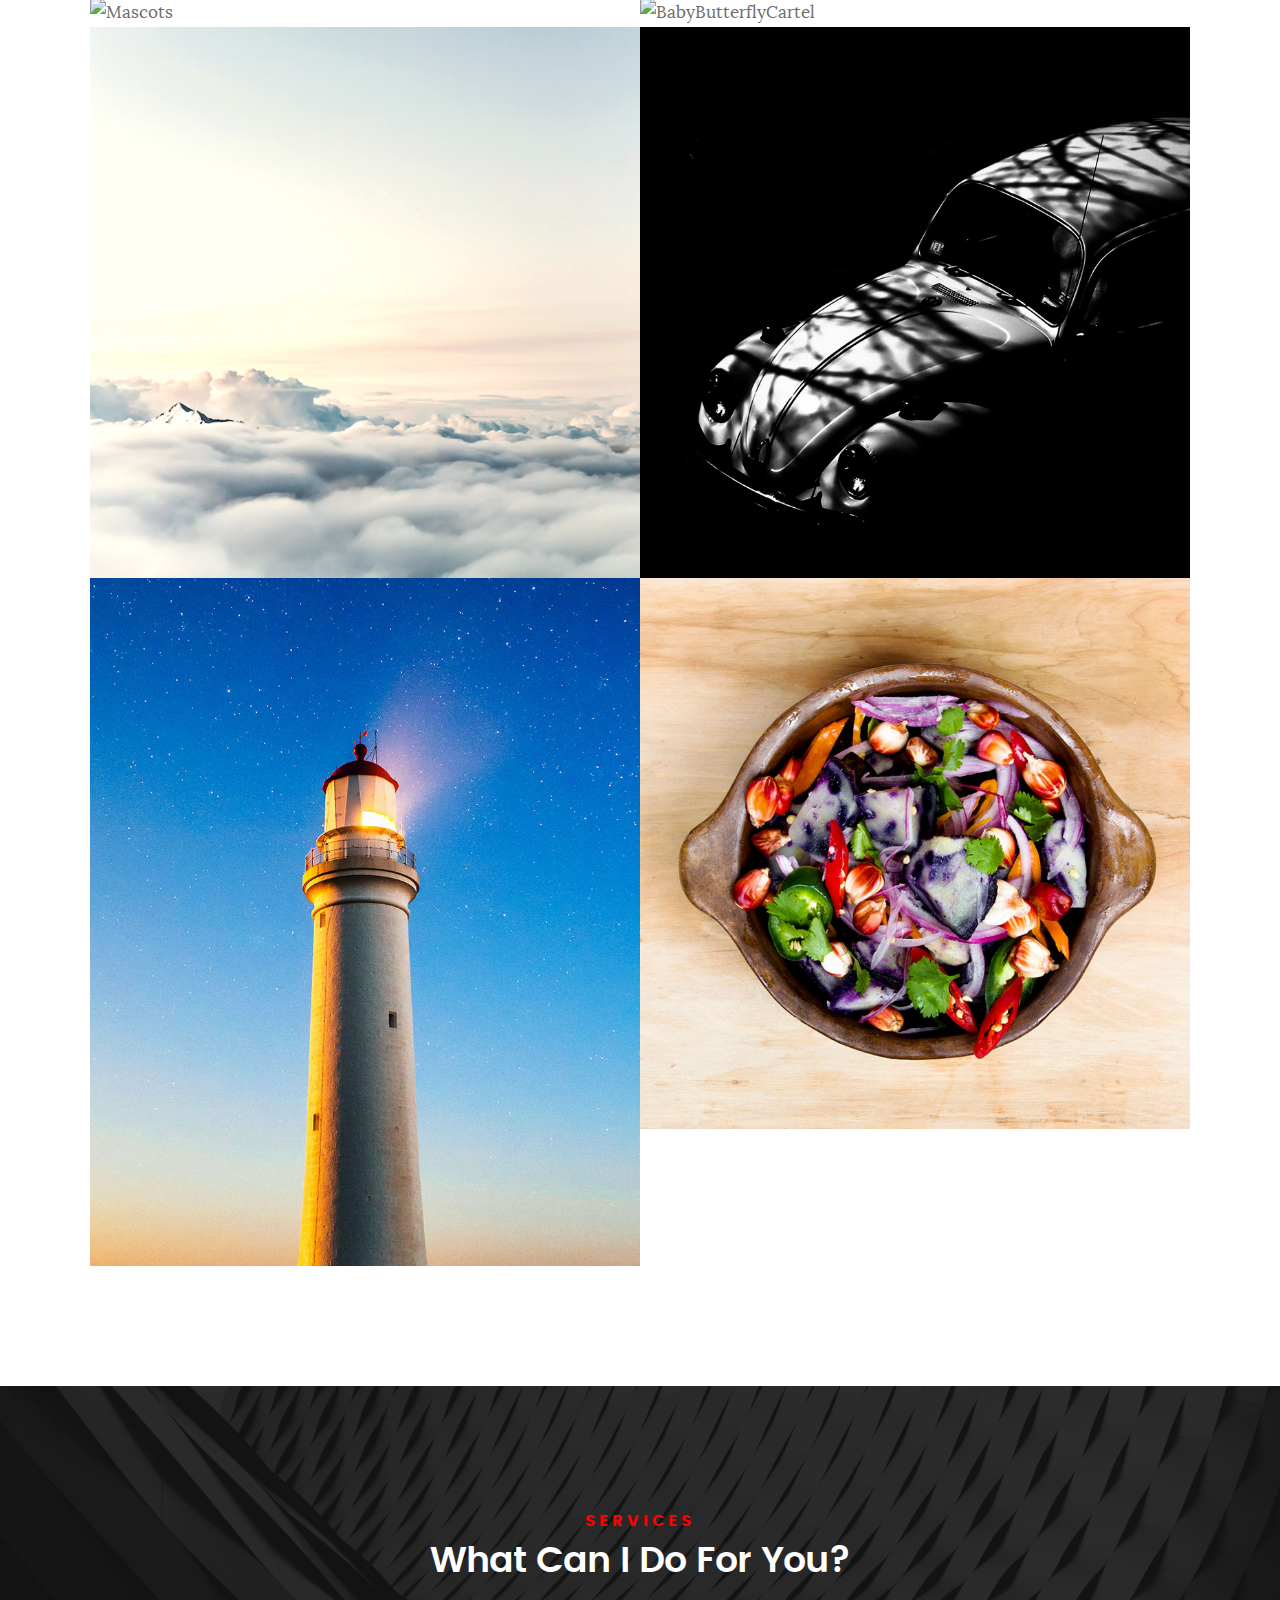
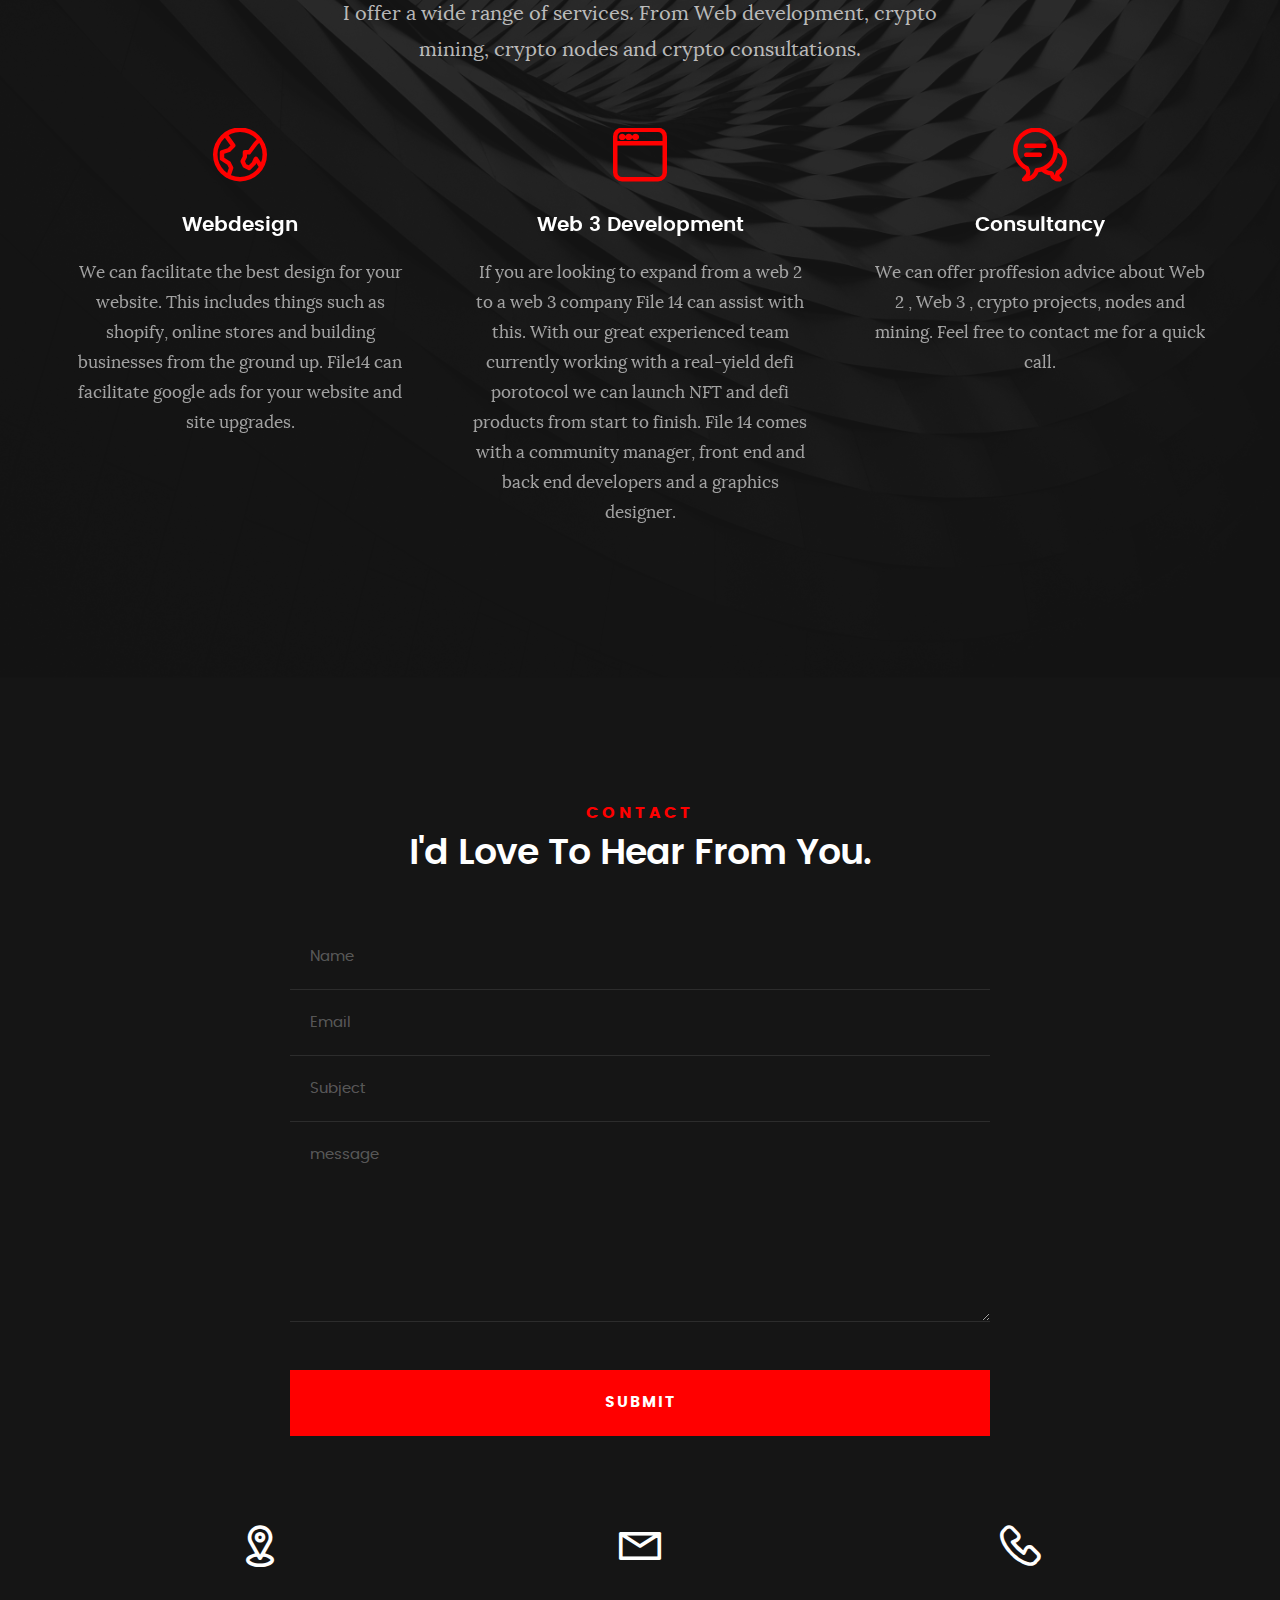
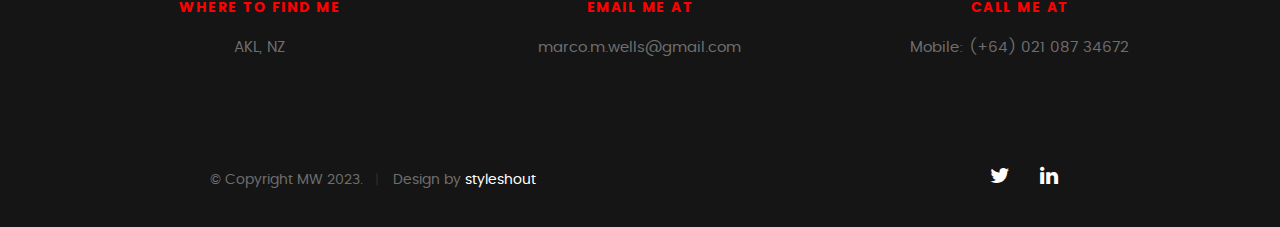
==== commit 7398ea20: "Update index.html" ====
--- a/Kards10/index.html
+++ b/Kards10/index.html
@@ -43,7 +43,7 @@
    			<a class="menu-toggle" href="#"><span>Menu</span></a>
 
 	   		<div class="logo">
-		         <a href="index.html">KARDS</a>
+		         <a href="index.html">File14</a>
 		      </div>		      
 
 		   	<nav id="main-nav-wrap">
@@ -54,7 +54,7 @@
 						<li><a class="smoothscroll"  href="#portfolio" title="">Portfolio</a></li>
 						<li><a class="smoothscroll"  href="#services" title="">Services</a></li>					
 						<li><a class="smoothscroll"  href="#contact" title="">Contact</a></li>	
-						<li><a href="styles.html" title="">Style Demo</a></li>				
+						<!-- <li><a href="styles.html" title="">Style Demo</a></li>	 -->			
 					</ul>
 				</nav>    		
    		</div> <!-- /top-bar --> 
@@ -90,11 +90,11 @@
    	</div> <!-- /intro-content --> 
 
    	<ul class="intro-social">        
-         <li><a href="#"><i class="fa fa-facebook"></i></a></li>
-         <li><a href="#"><i class="fa fa-behance"></i></a></li>
-         <li><a href="#"><i class="fa fa-twitter"></i></a></li>
-         <li><a href="#"><i class="fa fa-dribbble"></i></a></li>
-         <li><a href="#"><i class="fa fa-instagram"></i></a></li>
+         <!-- <li><a href="#"><i class="fa fa-facebook"></i></a></li> -->
+         <!-- <li><a href="#"><i class="fa fa-behance"></i></a></li> -->
+         <li><a href="https://twitter.com/file_14"><i class="fa fa-twitter"></i></a></li>
+         <!-- <li><a href="#"><i class="fa fa-dribbble"></i></a></li> -->
+         <li><a href="https://www.linkedin.com/in/marco-wells-a7a765133/"><i class="fa fa-linkedin"></i></a></li>
       </ul> <!-- /intro-social -->      	
 
    </section> <!-- /intro -->
@@ -114,7 +114,7 @@
 
    				<img src="https://media.licdn.com/dms/image/C5603AQE12VRR05vMDw/profile-displayphoto-shrink_200_200/0/1629088955546?e=1681948800&v=beta&t=ZMZzqXMFjM4eASP--TW5h6q668LEOnahjwZ6olA_N84" alt="Profile Picture">
 
-   				<p class="lead">An honest, initiative-taking, and diligent person that is looking to further my career development in the Software Engineering Field.</p>
+   				<p class="lead">An honest, initiative-taking, and diligent person that is looking to further my career development in the Software Engineering Field. Passionate about Web 3 and all things related to Engineering.</p>
    			</div>   			
 
    		</div>   		
@@ -125,7 +125,7 @@
    		<div class="col-six tab-full">
 
    			<h3>Profile</h3>
-   			<p>Lorem ipsum Qui veniam ut consequat ex ullamco nulla in non ut esse in magna sint minim officia consectetur nisi commodo ea magna pariatur nisi cillum.</p>
+   			<p>Contact me if you have any enquiries.</p>
 
    			<ul class="info-list">
    				<li>
@@ -138,11 +138,11 @@
    				</li>
    				<li>
    					<strong>Job:</strong>
-   					<span>Web 3 Developer Freelance</span>
+   					<span>Web 3 Developer Freelance Start Up</span>
    				</li>
    				<li>
    					<strong>Website:</strong>
-   					<span>www.kardswebsite.com</span>
+   					<span>www.File14.xyz</span>
    				</li>
    				<li>
    					<strong>Email:</strong>
@@ -156,7 +156,9 @@
    		<div class="col-six tab-full">
 
    			<h3>Skills</h3>
-   			<p>Lorem ipsum Qui veniam ut consequat ex ullamco nulla in non ut esse in magna sint minim officia consectetur nisi commodo ea magna pariatur nisi cillum.</p>
+   			<p>Through studying Mechatronics at University, the Institute of data Bootcamp and other Web 3 self-learning Platforms including Build Space and Alchemy University,
+				I have a thorough understanding to build, using coding as a tool.
+			</p>
 
 				<ul class="skill-bars">
 				   <li>
@@ -207,7 +209,7 @@
    			<h5>Resume</h5>
    			<h1>More of my credentials.</h1>
 
-   			<p class="lead">Lorem ipsum Do commodo in proident enim in dolor cupidatat adipisicing dolore officia nisi aliqua incididunt Ut veniam lorem ipsum Consectetur ut in in eu do.</p>
+   			<!-- <p class="lead"></p> -->
 
    		</div>   		
    	</div> <!-- /section-intro--> 
@@ -395,9 +397,9 @@
    		<div class="col-twelve">
 
    			<h5>Portfolio</h5>
-   			<h1>Check Out Some of My Works.</h1>
-
-   			<p class="lead">Lorem ipsum Do commodo in proident enim in dolor cupidatat adipisicing dolore officia nisi aliqua incididunt Ut veniam lorem ipsum Consectetur ut in in eu do.</p>
+   			<h1>Check Out Some of My Projects.</h1>
+
+   			<p class="lead">Projects</p>
 
    		</div>   		
    	</div> <!-- /section-intro--> 
@@ -411,13 +413,13 @@
 
 	         	<div class="bgrid folio-item">
 	               <div class="item-wrap">
-	               	<img src="images/portfolio/liberty.jpg" alt="Liberty">
+	               	<img src="images/portfolio/mascots.png" alt="Mascots">
 	                  <a href="#modal-01" class="overlay">	                  	           
 	                     <div class="folio-item-table">
 	                     	<div class="folio-item-cell">
-		     					       <h3 class="folio-title">Liberty</h3>	     					    
+		     					       <h3 class="folio-title">MascotsNFT</h3>	     					    
 		     					    	 <span class="folio-types">
-		     					       	  Graphic Design
+		     					       	  Web 3 Developement
 		     					       </span>
 		     					   </div>	                      	
 	                     </div>                    
@@ -427,11 +429,11 @@
 
 	        		<div class="bgrid folio-item">
 	               <div class="item-wrap">
-	               	<img src="images/portfolio/shutterbug.jpg" alt="Shutterbug">
+	               	<img src="images/portfolio/modals/redaccted.png" alt="BabyButterflyCartel">
 	               	<a href="#modal-02" class="overlay">              		                  
 	                     <div class="folio-item-table">
 	                     	<div class="folio-item-cell">
-	                     		<h3 class="folio-title">Shutterbug</h3>	     					    
+	                     		<h3 class="folio-title">BabyButterflyCartelNFT</h3>	     					    
 		     					    	<span class="folio-types">
 		     					       	  Web Design
 		     					      </span>		     		
@@ -510,14 +512,57 @@
 	            <div id="modal-01" class="popup-modal slider mfp-hide">	
 
 				     	<div class="media">
-				     		<img src="images/portfolio/modals/m-liberty.jpg" alt="" />
+				     		<img src="images/portfolio/modals/m-Mascots.jpg" alt="" />
 				     	</div>      	
 
 					   <div class="description-box">
-					      <h4>Liberty</h4>		      
+						<img src="https://raw.githubusercontent.com/redm3/MascotsNFT/main/1.png" alt="" />
+					      <h4>MascotsNFT</h4>		      
+					      <p>Responsible for the development of the ERC721A Ethereum Smart Contract</p>
+						  <a href="https://github.com/redm3/MascotsNFT">Details</a>
+
+					      <div class="categories">Web 3 Developement</div>			               
+					   </div>
+
+			         <div class="link-box">
+			            <a href="https://github.com/redm3/MascotsNFT">Details</a>
+					      <a href="#" class="popup-modal-dismiss">Close</a>
+			         </div>		      
+
+				   </div> <!-- /modal-01 -->
+
+				   <div id="modal-02" class="popup-modal slider mfp-hide">	
+
+				     	<div class="Web 3 Developement">
+				     		<img src="images/portfolio/modals/248.png" alt="" />
+				     	</div>      	
+
+					   <div class="description-box">
+					      <h4>BabyButterflyCartel</h4>		      
+					      <p>This contract is a non-fungible token (NFT) contract that follows the ERC721A standard. It is called BabyButterflyCartelNFT and it allows users to mint, transfer, and manage unique tokens that represent digital assets.
+							The contract is designed to be used in conjunction with a related contract called IRLBTRFLY that is used to manage rewards and incentives for the NFT holders.</p>
+
+					      <div class="categories">Web 3 Developement</div>			               
+					   </div>
+
+			         <div class="link-box">
+			            <a href="https://github.com/redm3/BBC">Details</a>
+					      <a href="#" class="popup-modal-dismiss">Close</a>
+			         </div>		      
+
+				   </div> <!-- /modal-02 -->
+
+				   <div id="modal-03" class="popup-modal slider mfp-hide">	
+
+				     	<div class="media">
+				     		<img src="images/portfolio/modals/m-clouds.jpg" alt="" />
+				     	</div>      	
+
+					   <div class="description-box">
+					      <h4>Clouds</h4>		      
 					      <p>Proin gravida nibh vel velit auctor aliquet. Aenean sollicitudin, lorem quis bibendum auctor, nisi elit consequat ipsum, nec sagittis sem nibh id elit.</p>
 
-					      <div class="categories">Web Development</div>			               
+					      <div class="categories">Web 3 development</div>			               
 					   </div>
 
 			         <div class="link-box">
@@ -525,19 +570,19 @@
 					      <a href="#" class="popup-modal-dismiss">Close</a>
 			         </div>		      
 
-				   </div> <!-- /modal-01 -->
-
-				   <div id="modal-02" class="popup-modal slider mfp-hide">	
+				   </div> <!-- /modal-03 -->
+
+				   <div id="modal-04" class="popup-modal slider mfp-hide">	
 
 				     	<div class="media">
-				     		<img src="images/portfolio/modals/m-shutterbug.jpg" alt="" />
+				     		<img src="images/portfolio/modals/m-beetle.jpg" alt="" />
 				     	</div>      	
 
 					   <div class="description-box">
-					      <h4>Shutterbug</h4>		      
+					      <h4>Beetle</h4>		      
 					      <p>Proin gravida nibh vel velit auctor aliquet. Aenean sollicitudin, lorem quis bibendum auctor, nisi elit consequat ipsum, nec sagittis sem nibh id elit.</p>
 
-					      <div class="categories">Web Design</div>			               
+					      <div class="categories">Branding</div>			               
 					   </div>
 
 			         <div class="link-box">
@@ -545,19 +590,19 @@
 					      <a href="#" class="popup-modal-dismiss">Close</a>
 			         </div>		      
 
-				   </div> <!-- /modal-02 -->
-
-				   <div id="modal-03" class="popup-modal slider mfp-hide">	
+				   </div> <!-- /modal-04 -->
+
+				   <div id="modal-05" class="popup-modal slider mfp-hide">	
 
 				     	<div class="media">
-				     		<img src="images/portfolio/modals/m-clouds.jpg" alt="" />
+				     		<img src="images/portfolio/modals/m-lighthouse.jpg" alt="" />
 				     	</div>      	
 
 					   <div class="description-box">
-					      <h4>Clouds</h4>		      
+					      <h4>Lighthouse</h4>		      
 					      <p>Proin gravida nibh vel velit auctor aliquet. Aenean sollicitudin, lorem quis bibendum auctor, nisi elit consequat ipsum, nec sagittis sem nibh id elit.</p>
 
-					      <div class="categories">Web Design</div>			               
+					      <div class="categories">Web Development</div>			               
 					   </div>
 
 			         <div class="link-box">
@@ -565,16 +610,16 @@
 					      <a href="#" class="popup-modal-dismiss">Close</a>
 			         </div>		      
 
-				   </div> <!-- /modal-03 -->
-
-				   <div id="modal-04" class="popup-modal slider mfp-hide">	
+				   </div> <!-- /modal-05 -->
+
+				   <div id="modal-06" class="popup-modal slider mfp-hide">	
 
 				     	<div class="media">
-				     		<img src="images/portfolio/modals/m-beetle.jpg" alt="" />
+				     		<img src="images/portfolio/modals/m-salad.jpg" alt="" />
 				     	</div>      	
 
 					   <div class="description-box">
-					      <h4>Beetle</h4>		      
+					      <h4>Salad</h4>		      
 					      <p>Proin gravida nibh vel velit auctor aliquet. Aenean sollicitudin, lorem quis bibendum auctor, nisi elit consequat ipsum, nec sagittis sem nibh id elit.</p>
 
 					      <div class="categories">Branding</div>			               
@@ -585,46 +630,6 @@
 					      <a href="#" class="popup-modal-dismiss">Close</a>
 			         </div>		      
 
-				   </div> <!-- /modal-04 -->
-
-				   <div id="modal-05" class="popup-modal slider mfp-hide">	
-
-				     	<div class="media">
-				     		<img src="images/portfolio/modals/m-lighthouse.jpg" alt="" />
-				     	</div>      	
-
-					   <div class="description-box">
-					      <h4>Lighthouse</h4>		      
-					      <p>Proin gravida nibh vel velit auctor aliquet. Aenean sollicitudin, lorem quis bibendum auctor, nisi elit consequat ipsum, nec sagittis sem nibh id elit.</p>
-
-					      <div class="categories">Web Development</div>			               
-					   </div>
-
-			         <div class="link-box">
-			            <a href="http://www.behance.net">Details</a>
-					      <a href="#" class="popup-modal-dismiss">Close</a>
-			         </div>		      
-
-				   </div> <!-- /modal-05 -->
-
-				   <div id="modal-06" class="popup-modal slider mfp-hide">	
-
-				     	<div class="media">
-				     		<img src="images/portfolio/modals/m-salad.jpg" alt="" />
-				     	</div>      	
-
-					   <div class="description-box">
-					      <h4>Salad</h4>		      
-					      <p>Proin gravida nibh vel velit auctor aliquet. Aenean sollicitudin, lorem quis bibendum auctor, nisi elit consequat ipsum, nec sagittis sem nibh id elit.</p>
-
-					      <div class="categories">Branding</div>			               
-					   </div>
-
-			         <div class="link-box">
-			            <a href="http://www.behance.net">Details</a>
-					      <a href="#" class="popup-modal-dismiss">Close</a>
-			         </div>		      
-
 				   </div> <!-- /modal-06 -->
 
 
@@ -640,32 +645,6 @@
 	</section> <!-- /portfolio --> 
 
 
-	<!-- CTA Section
-   ================================================== -->
-	<section id="cta" class="grey-section">
-
-   	<div class="row cta-content">
-
-   		<div class="col-twelve section-ads">  
-
-	     		<h2 class="h01"><a href="http://www.dreamhost.com/r.cgi?287326|STYLESHOUT">Styleshout Recommends Dreamhost.</a></h2>
-
-		      <p class="lead">
-		      Looking for an awesome and reliable webhosting? Try <a href="http://www.dreamhost.com/r.cgi?287326|STYLESHOUT"><span>DreamHost</span></a>.
-				Get <span>$50 off</span> when you sign up with the promocode <span>styleshout</span>. 
-				<!-- Simply type	the promocode in the box labeled “Promo Code” when placing your order. -->	
-				</p>
-
-				<div class="action">
-			      <a class="button button-primary large" href="http://www.dreamhost.com/r.cgi?287326|STYLESHOUT">Sign Up Now</a>
-		      </div>		     	
-
-   		</div>
-
-   	</div> <!-- /cta-content -->
-
-   </section> <!-- /cta --> 
-
 	
 	<!-- services Section
    ================================================== -->
@@ -679,7 +658,7 @@
    			<h5>Services</h5>
    			<h1>What Can I Do For You?</h1>
 
-   			<p class="lead">Lorem ipsum Do commodo in proident enim in dolor cupidatat adipisicing dolore officia nisi aliqua incididunt Ut veniam lorem ipsum Consectetur ut in in eu do.</p>
+   			<p class="lead">I offer a wide range of services. From Web development, crypto mining, crypto nodes and crypto consultations. </p>
 
    		</div>   		
    	</div> <!-- /section-intro -->
@@ -696,7 +675,8 @@
 
 	            	 <h3>Webdesign</h3>
 
-		            <p class="desc">Sed ut perspiciatis unde omnis iste natus error sit voluptatem accusantium doloremque laudantium, totam rem aperiam, eaque ipsa quae ab illo inventore veritatis et quasi architecto beatae vitae dicta sunt explicabo. Nemo enim ipsam voluptatem quia voluptas sit aspernatur aut odit aut fugit.
+		            <p class="desc">We can facilitate the best design for your website. This includes things such as shopify, online stores and building businesses from the ground up.
+						File14 can facilitate google ads for your website and site upgrades. 
 	         		</p>
 	         		
 	         	</div> 	         	 
@@ -709,69 +689,29 @@
 
 	            <div class="service-content">	
 
-	            	<h3>Web Development</h3>  
-
-		            <p class="desc">Sed ut perspiciatis unde omnis iste natus error sit voluptatem accusantium doloremque laudantium, totam rem aperiam, eaque ipsa quae ab illo inventore veritatis et quasi architecto beatae vitae dicta sunt explicabo. Nemo enim ipsam voluptatem quia voluptas sit aspernatur aut odit aut fugit.
+	            	<h3>Web 3 Development</h3>  
+
+		            <p class="desc">If you are looking to expand from a web 2 to a web 3 company File 14 can assist with this. 
+						With our great experienced team currently working with a real-yield defi porotocol we can launch NFT and defi products from start to finish.
+						File 14 comes with a community manager, front end and back end developers and a graphics designer. 
 	         		</p>
 
 	            </div>	                          
 
+             
+
 			   </div> <!-- /service -->
 
 			   <div class="service">
 
-			   	<span class="icon"><i class="icon-paint-brush"></i></span>		            
+			   	<span class="icon"><i class="icon-chat"></i></span>	   	           
 
 	            <div class="service-content">
 
-	            	<h3>Branding</h3>
-
-		            <p class="desc">Sed ut perspiciatis unde omnis iste natus error sit voluptatem accusantium doloremque laudantium, totam rem aperiam, eaque ipsa quae ab illo inventore veritatis et quasi architecto beatae vitae dicta sunt explicabo. Nemo enim ipsam voluptatem quia voluptas sit aspernatur aut odit aut fugit.
-	        			</p> 
-
-	            </div> 	            	               
-
-			   </div> <!-- /service -->
-
-				<div class="service">
-
-					<span class="icon"><i class="icon-toggles"></i></span>	              
-
-	            <div class="service-content">
-
-	            	<h3>UI/UX Design</h3>
-
-		            <p class="desc">Sed ut perspiciatis unde omnis iste natus error sit voluptatem accusantium doloremque laudantium, totam rem aperiam, eaque ipsa quae ab illo inventore veritatis et quasi architecto beatae vitae dicta sunt explicabo. Nemo enim ipsam voluptatem quia voluptas sit aspernatur aut odit aut fugit.
-	         		</p> 
-	         		
-	            </div>                
-
-				</div> <!-- /service -->
-
-			   <div class="service">
-
-			   	<span class="icon"><i class="icon-image"></i></span>	            
-
-	            <div class="service-content">
-
-	            	<h3>Graphics Design</h3>
-
-		            <p class="desc">Sed ut perspiciatis unde omnis iste natus error sit voluptatem accusantium doloremque laudantium, totam rem aperiam, eaque ipsa quae ab illo inventore veritatis et quasi architecto beatae vitae dicta sunt explicabo. Nemo enim ipsam voluptatem quia voluptas sit aspernatur aut odit aut fugit.
-	        			</p> 
-
-	            </div>	               
-
-			   </div> <!-- /service -->
-
-			   <div class="service">
-
-			   	<span class="icon"><i class="icon-chat"></i></span>	   	           
-
-	            <div class="service-content">
-
 	            	 <h3>Consultancy</h3>
 
-		            <p class="desc">Sed ut perspiciatis unde omnis iste natus error sit voluptatem accusantium doloremque laudantium, totam rem aperiam, eaque ipsa quae ab illo inventore veritatis et quasi architecto beatae vitae dicta sunt explicabo. Nemo enim ipsam voluptatem quia voluptas sit aspernatur aut odit aut fugit.
+		            <p class="desc">We can offer proffesion advice about Web 2 , Web 3 , crypto projects, nodes and mining.
+						Feel free to contact me for a quick call.
 	        			</p> 
 	        			
 	            </div>	               
@@ -787,115 +727,7 @@
 
 	<!-- stats Section
    ================================================== -->
-	<section id="stats" class="count-up">
-
-		<div class="row">
-			<div class="col-twelve">
-
-				<div class="block-1-6 block-s-1-3 block-tab-1-2 block-mob-full stats-list">
-
-					<div class="bgrid stat">
-
-						<div class="icon-part">
-							<i class="icon-pencil-ruler"></i>
-						</div>
-
-						<h3 class="stat-count">
-							1500
-						</h3>
-
-						<h5 class="stat-title">
-							Projects Completed
-						</h5>
-
-					</div> <!-- /stat -->					
-
-					<div class="bgrid stat">
-
-						<div class="icon-part">
-							<i class="icon-users"></i>
-						</div>
-
-						<h3 class="stat-count">
-							900
-						</h3>
-
-						<h5 class="stat-title">
-							Happy Clients
-						</h5>
-
-					</div> <!-- /stat -->
-
-					<div class="bgrid stat">
-
-						<div class="icon-part">
-							<i class="icon-badge"></i>
-						</div>
-
-						<h3 class="stat-count">
-							200
-						</h3>
-
-						<h5 class="stat-title">
-							Awards Received
-						</h5>
-
-					</div> <!-- /stat -->									
-
-					<div class="bgrid stat">
-
-						<div class="icon-part">
-							<i class="icon-light-bulb"></i>
-						</div>
-
-						<h3 class="stat-count">
-							120
-						</h3>
-
-						<h5 class="stat-title">
-							Crazy Ideas
-						</h5>
-
-					</div> <!-- /stat -->
-
-					<div class="bgrid stat">
-
-						<div class="icon-part">
-							<i class="icon-cup"></i>
-						</div>
-
-						<h3 class="stat-count">
-							1500
-						</h3>
-
-						<h5 class="stat-title">
-							Coffee Cups
-						</h5>
-
-					</div> <!-- /stat -->
-
-					<div class="bgrid stat">
-
-						<div class="icon-part">
-							<i class="icon-clock"></i>
-						</div>
-
-						<h3 class="stat-count">
-							7200
-						</h3>
-
-						<h5 class="stat-title">
-							Hours
-						</h5>
-
-					</div> <!-- /stat -->
-
-				</div> <!-- /stats-list -->
-
-			</div> <!-- /twelve -->
-		</div> <!-- /row -->
-
-	</section> <!-- /stats -->
+	
 
 	
    <!-- contact
@@ -908,8 +740,8 @@
    			<h5>Contact</h5>
    			<h1>I'd Love To Hear From You.</h1>
 
-   			<p class="lead">Lorem ipsum Do commodo in proident enim in dolor cupidatat adipisicing dolore officia nisi aliqua incididunt Ut veniam lorem ipsum Consectetur ut in in eu do.</p>
-
+<!--    			<p class="lead">Lorem ipsum Do commodo in proident enim in dolor cupidatat adipisicing dolore officia nisi aliqua incididunt Ut veniam lorem ipsum Consectetur ut in in eu do.</p>
+ -->
    		</div> 
    	</div> <!-- /section-intro -->
 
@@ -971,9 +803,7 @@
    			<h5>Where to find me</h5>
 
    			<p>
-            1600 Amphitheatre Parkway<br>
-            Mountain View, CA<br>
-            94043 US
+            AKL, NZ<br>
             </p>
 
    		</div>
@@ -986,8 +816,8 @@
 
    			<h5>Email Me At</h5>
 
-   			<p>someone@kardswebsite.com<br>
-			   	info@kardswebsite.com			     
+   			<p>marco.m.wells@gmail.com
+			  			     
 			   </p>
 
    		</div>
@@ -1000,9 +830,9 @@
 
    			<h5>Call Me At</h5>
 
-   			<p>Phone: (+63) 555 1212<br>
-			   	Mobile: (+63) 555 0100<br>
-			     	Fax: (+63) 555 0101
+   			<p>
+			   	Mobile: (+64) 021 087 34672<br>
+
 			   </p>
 
    		</div>
@@ -1021,18 +851,18 @@
      		<div class="col-six tab-full pull-right social">
 
      			<ul class="footer-social">        
-			      <li><a href="#"><i class="fa fa-facebook"></i></a></li>
-			      <li><a href="#"><i class="fa fa-behance"></i></a></li>
+			      <!-- <li><a href="#"><i class="fa fa-facebook"></i></a></li> -->
+			      <!-- <li><a href="#"><i class="fa fa-behance"></i></a></li> -->
 			      <li><a href="#"><i class="fa fa-twitter"></i></a></li>
-			      <li><a href="#"><i class="fa fa-dribbble"></i></a></li>
-			      <li><a href="#"><i class="fa fa-instagram"></i></a></li>
+			      <li><a href="#"><i class="fa fa-linkedin"></i></a></li>
+			      <!-- <li><a href="#"><i class="fa fa-instagram"></i></a></li> -->
 			   </ul> 
 	      		
 	      </div>
 
       	<div class="col-six tab-full">
 	      	<div class="copyright">
-		        	<span>© Copyright Kards 2016.</span> 
+		        	<span>© Copyright MW 2023.</span> 
 		        	<span>Design by <a href="http://www.styleshout.com/">styleshout</a></span>	         	
 		         </div>		                  
 	      	</div>
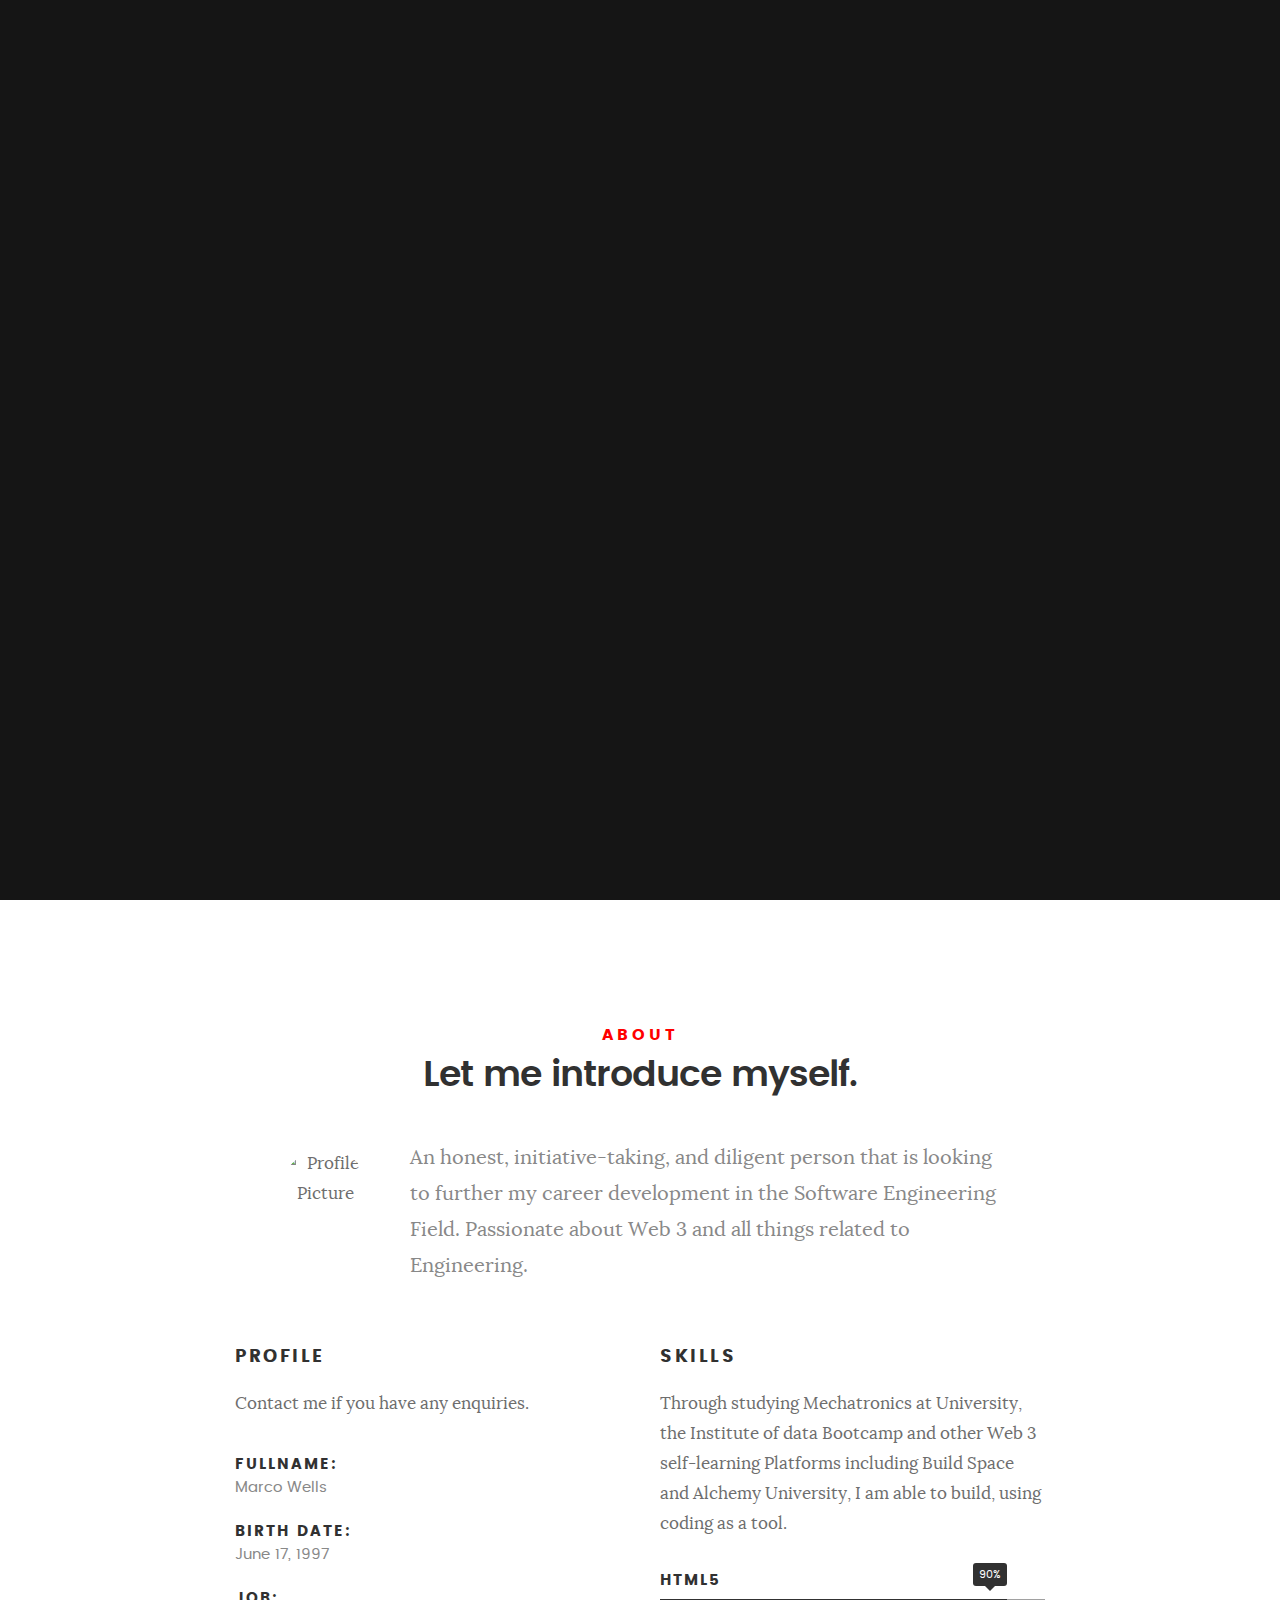
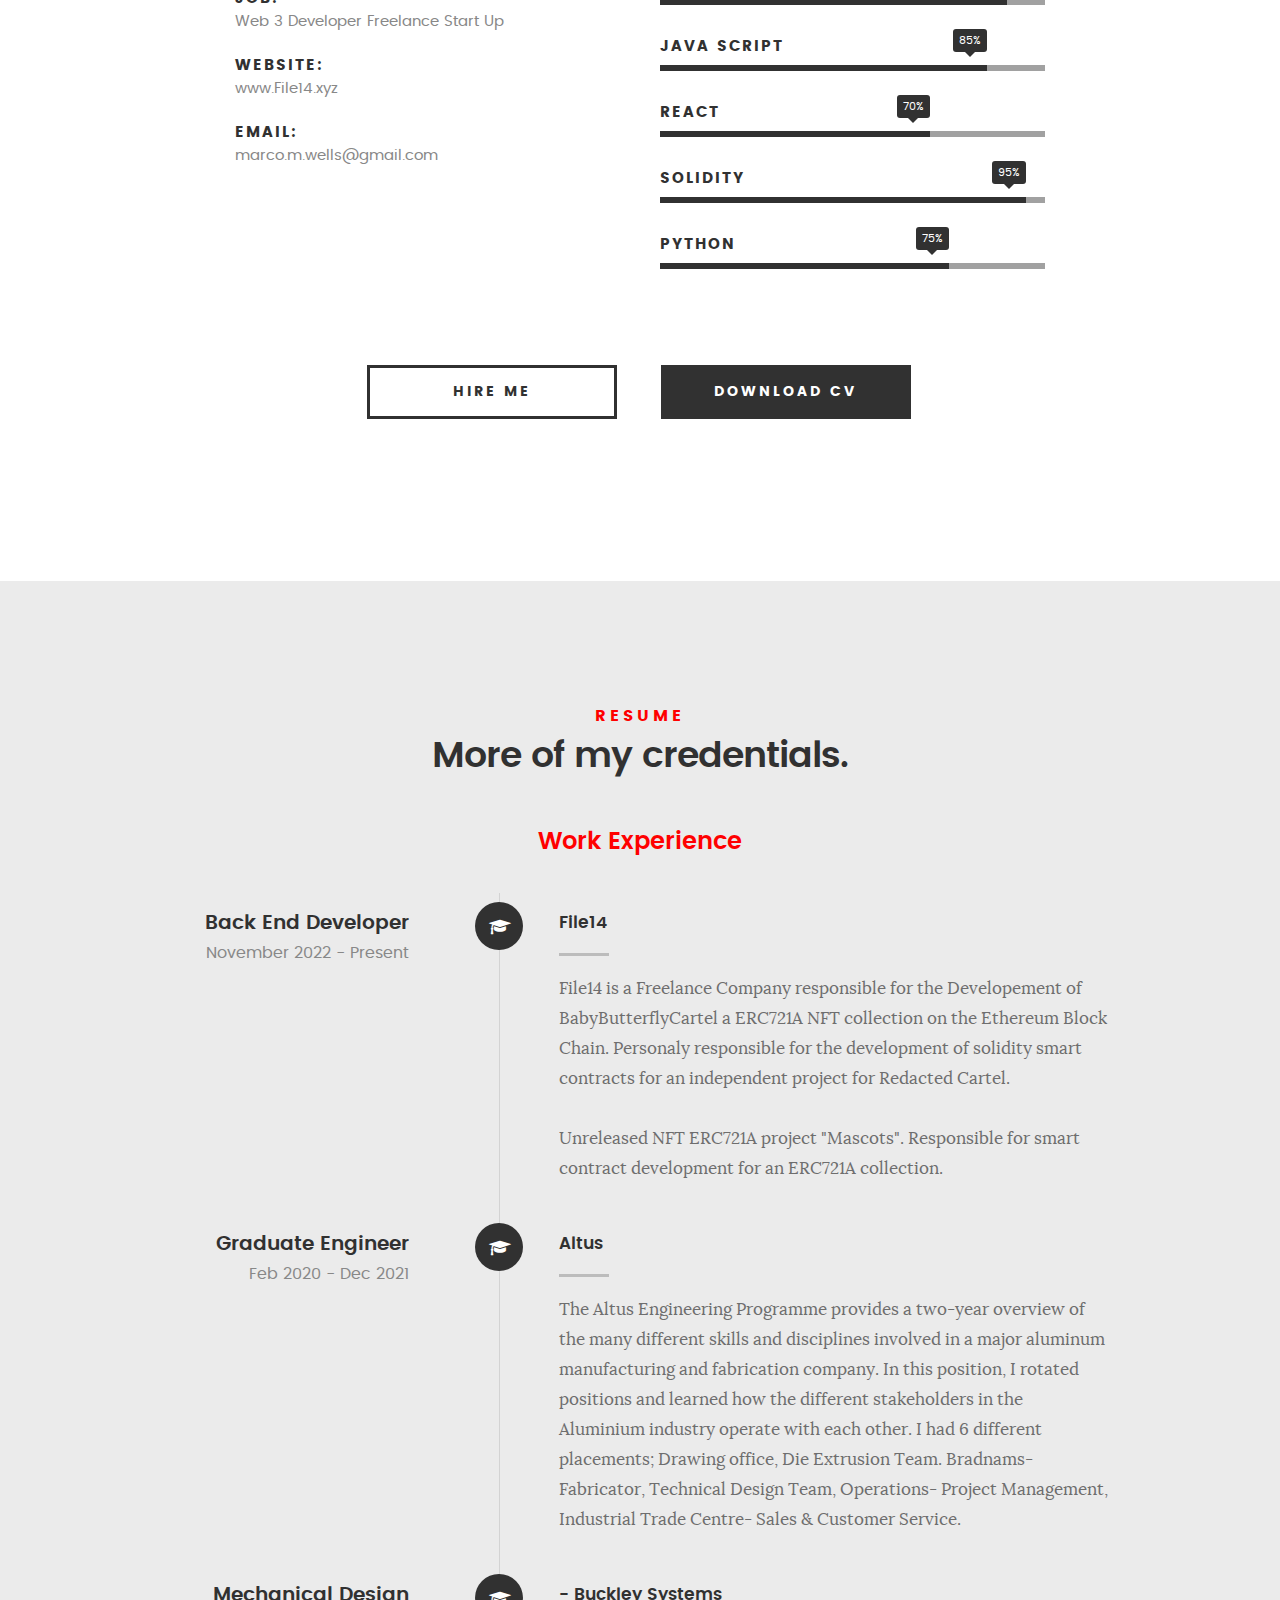
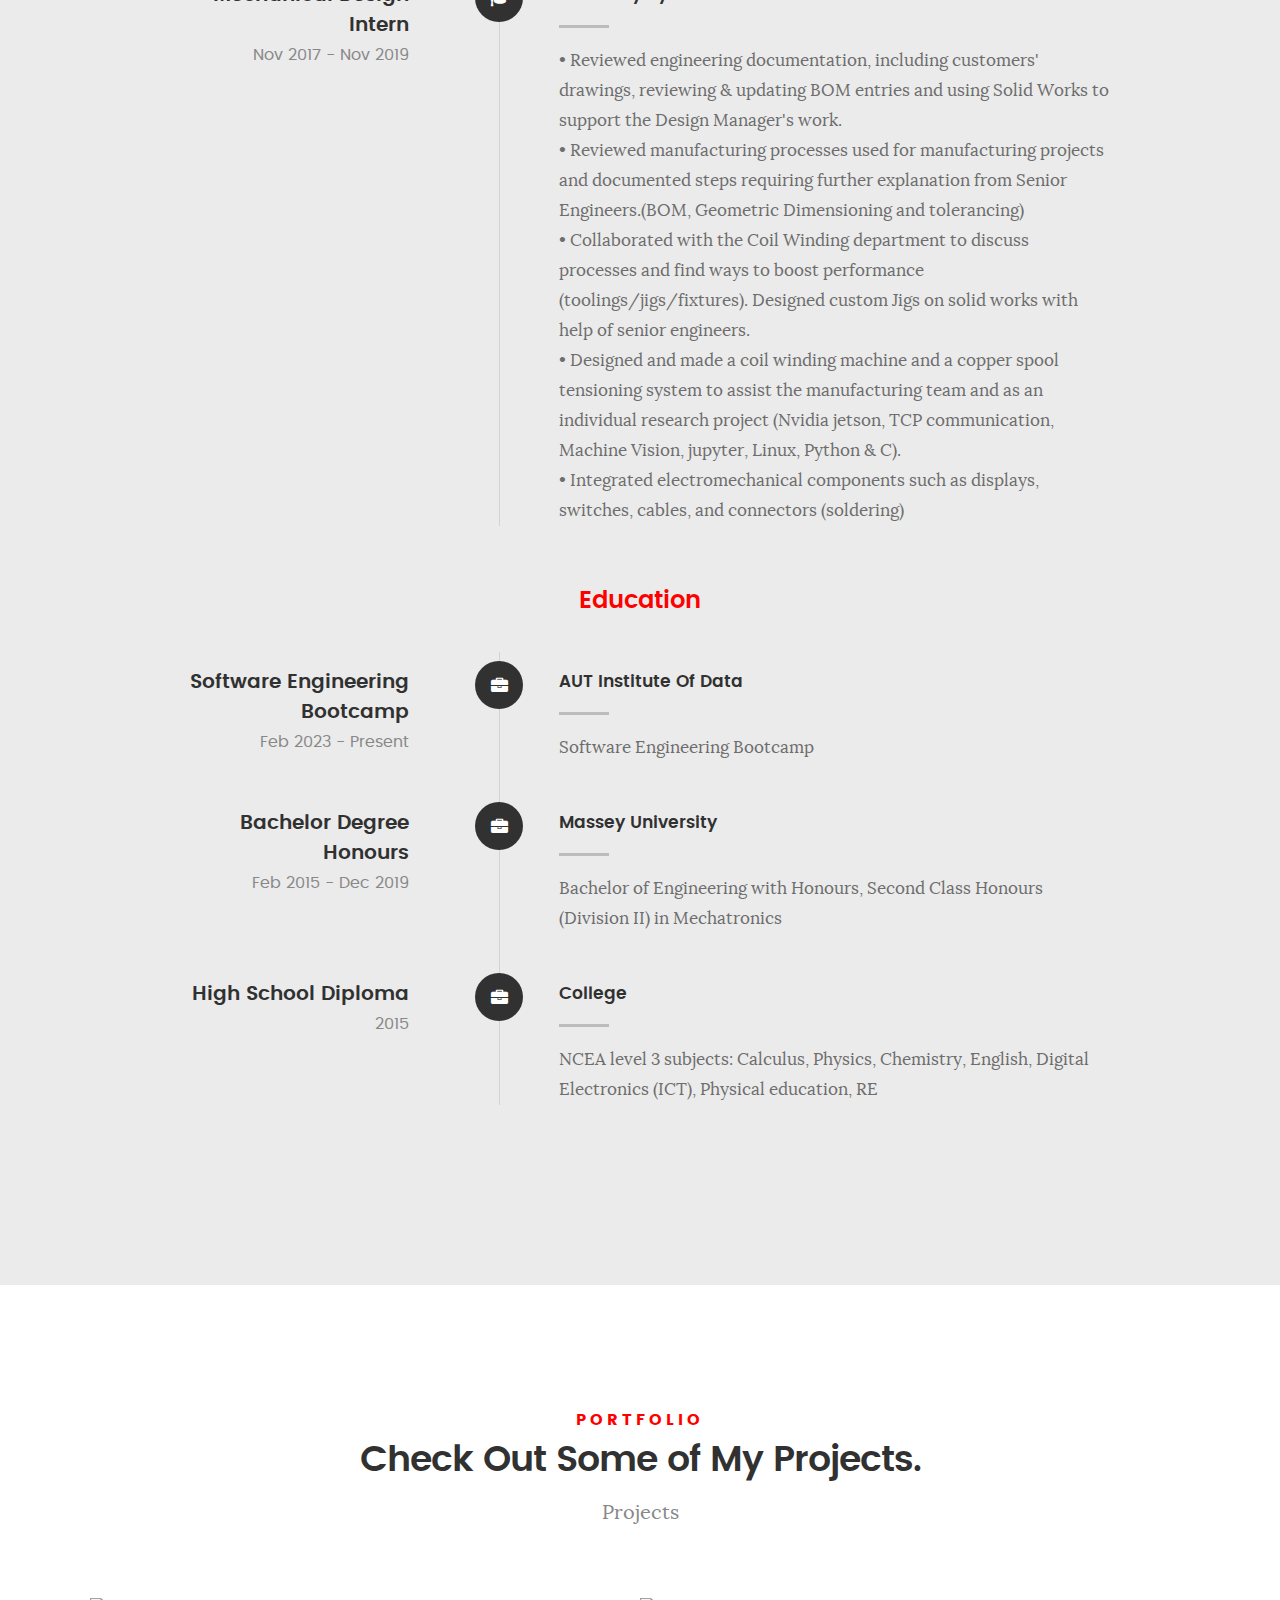
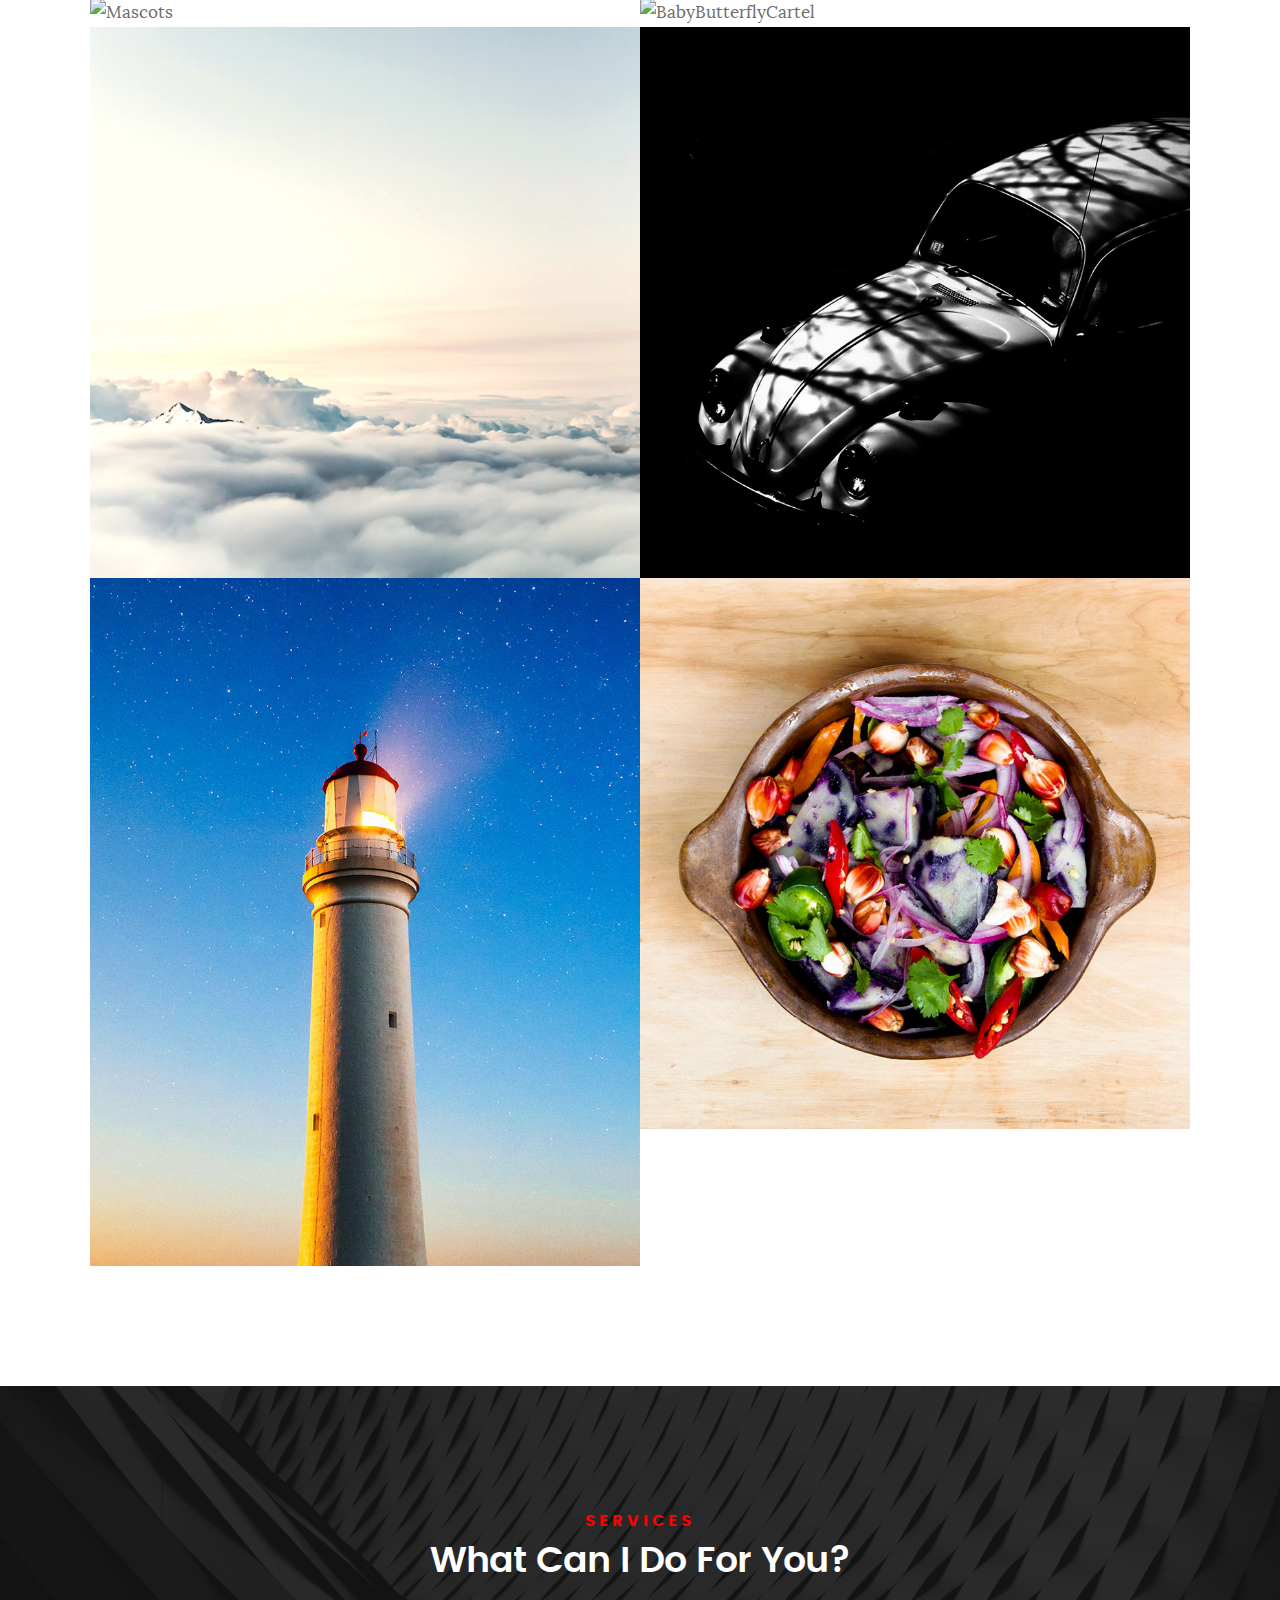
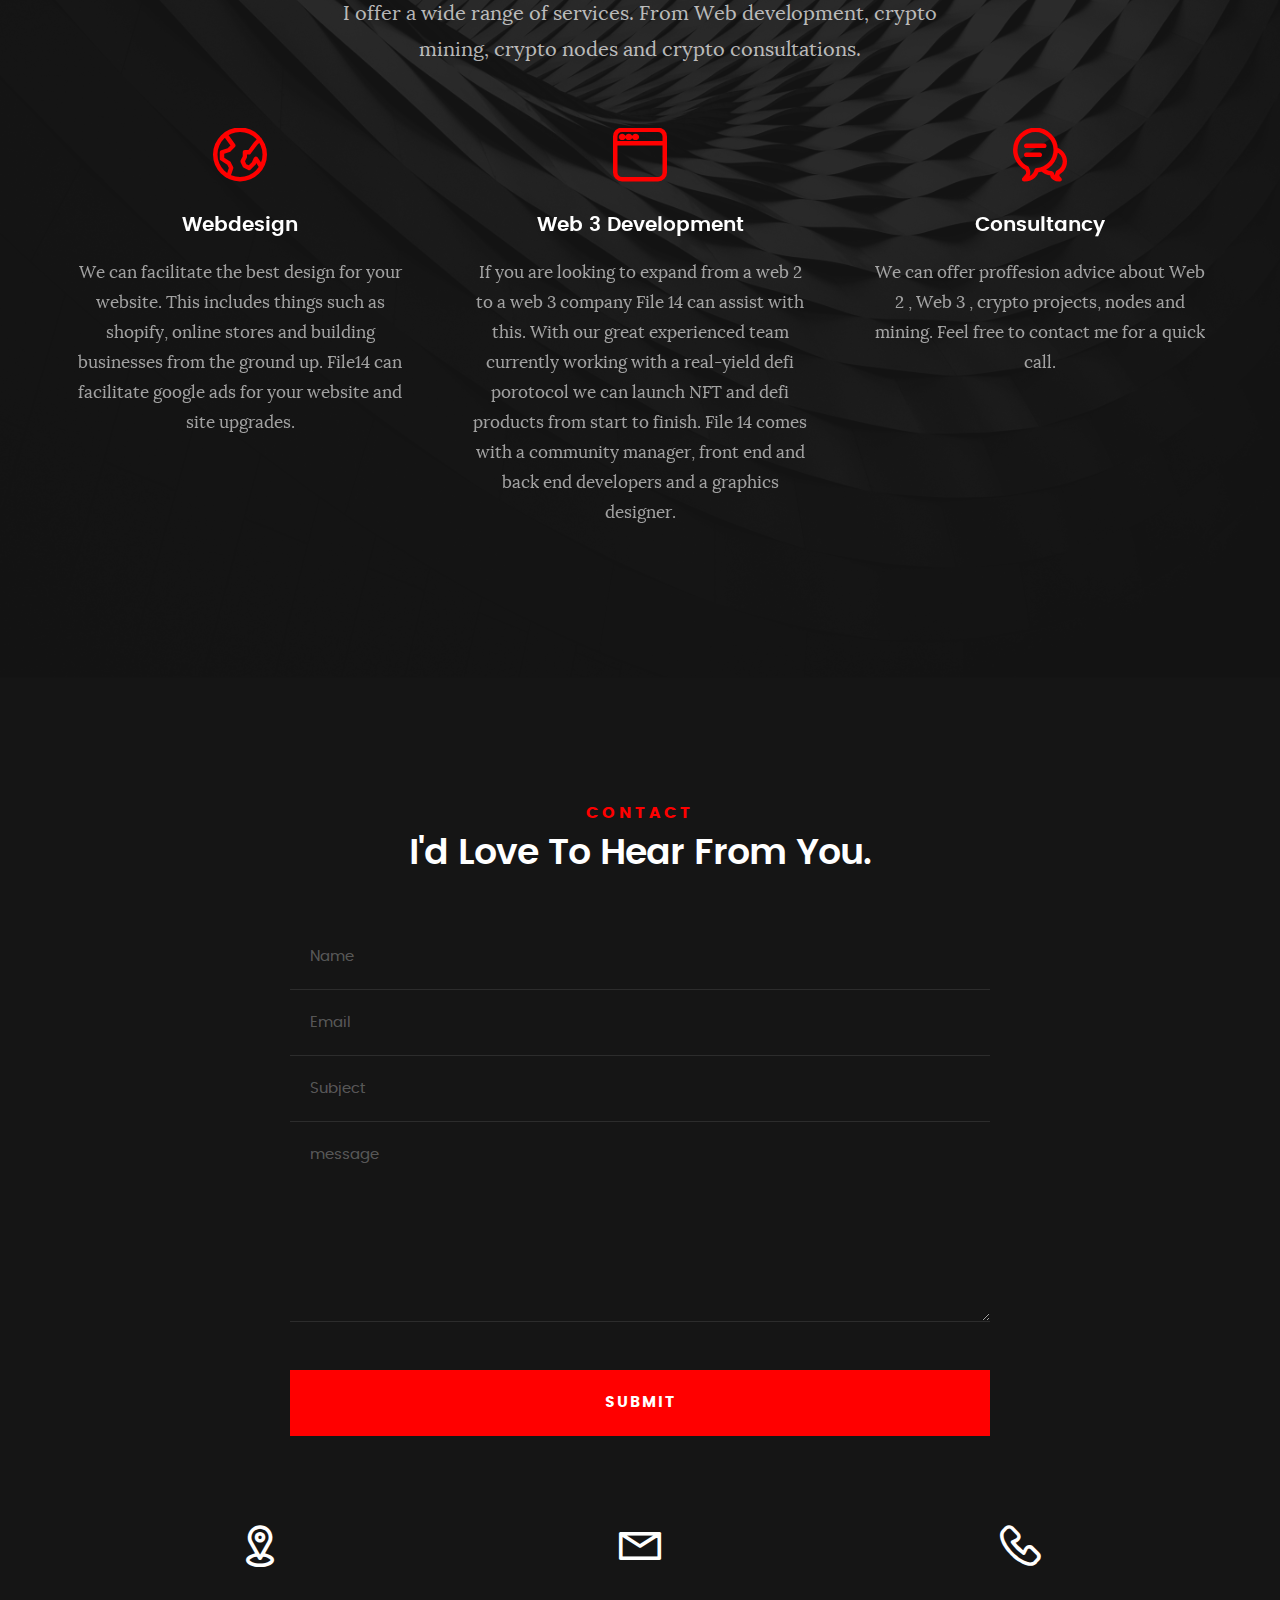
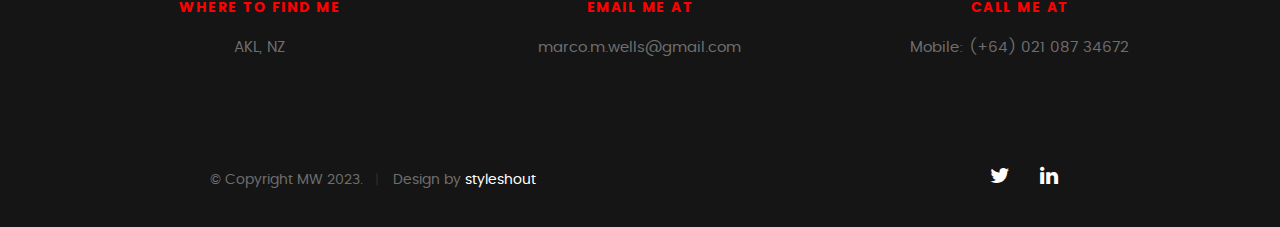
==== commit 5985a91b: "Update index.html" ====
--- a/Kards10/index.html
+++ b/Kards10/index.html
@@ -157,7 +157,7 @@
 
    			<h3>Skills</h3>
    			<p>Through studying Mechatronics at University, the Institute of data Bootcamp and other Web 3 self-learning Platforms including Build Space and Alchemy University,
-				I have a thorough understanding to build, using coding as a tool.
+				I am able to build, using coding as a tool.
 			</p>
 
 				<ul class="skill-bars">
